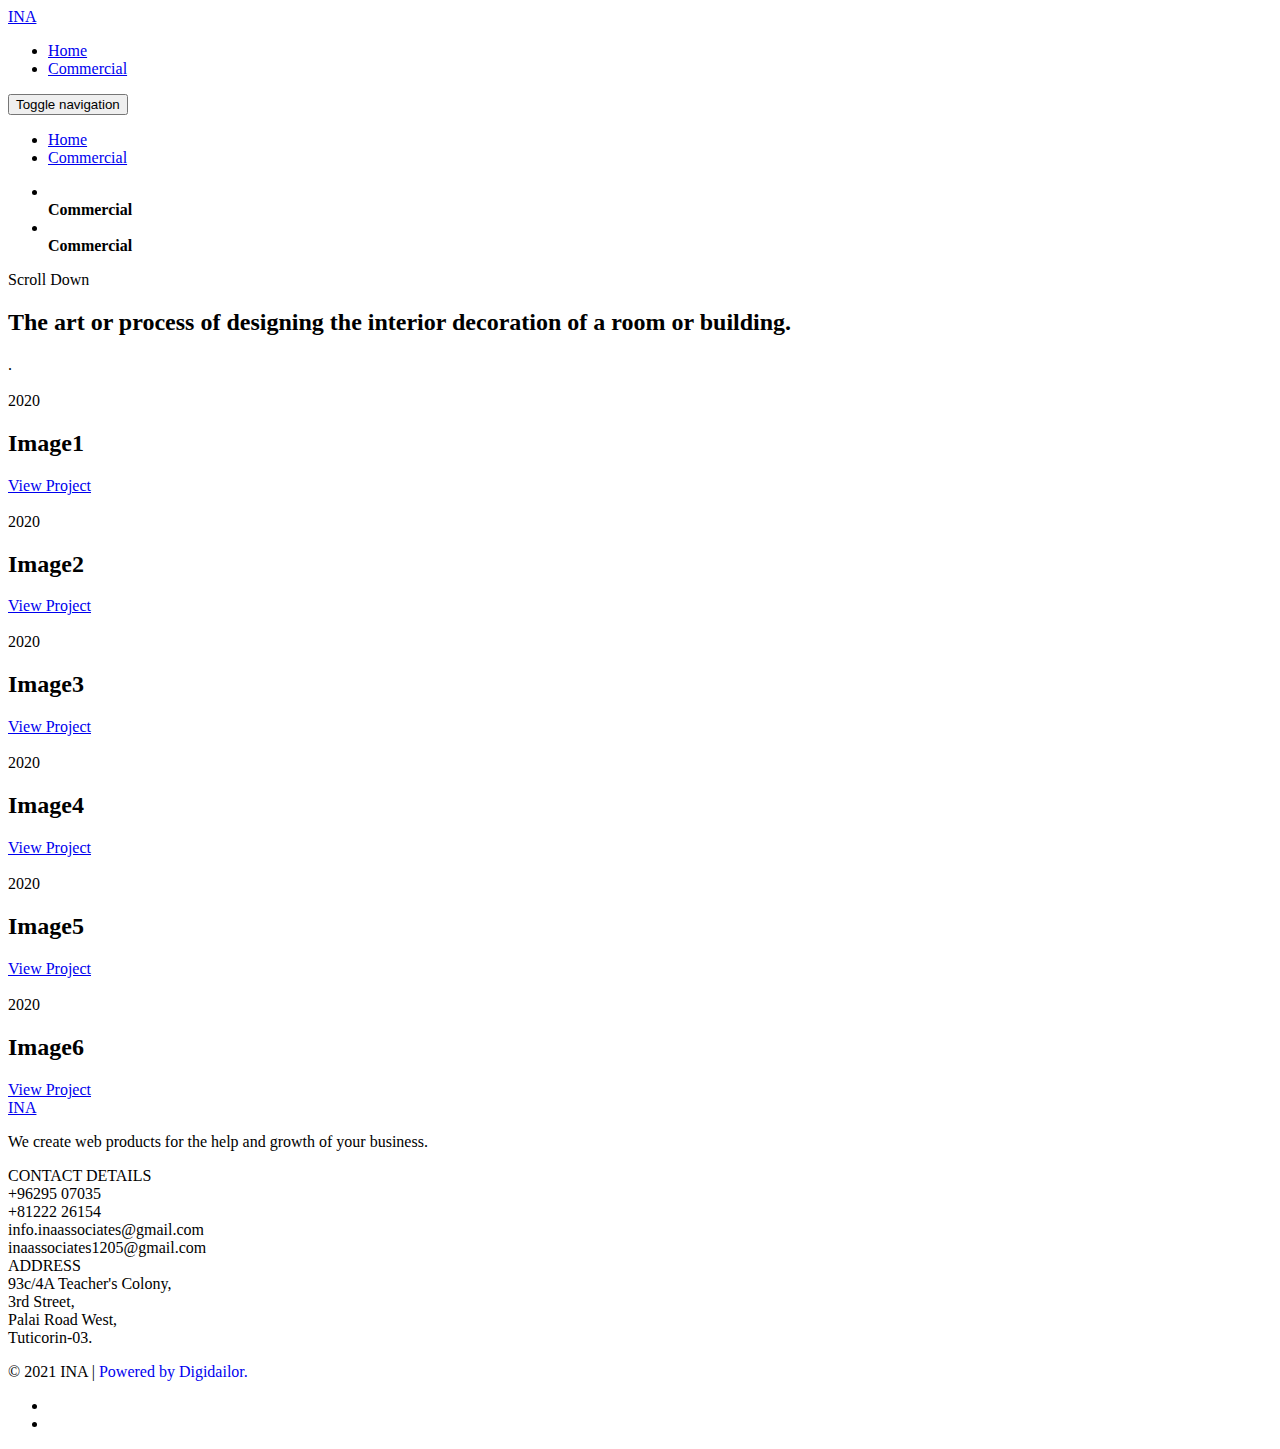
==== public/commercial.html @ 8eda31ca "dhskjdh" ====
<!DOCTYPE HTML>
<html lang="en">

<head>
  <meta charset="utf-8">
  <meta name="viewport" content="width=device-width, initial-scale=1">
  <title>INA Associates</title>

  <!-- Favicons -->
  <link rel="shortcut icon" href="assets/img/icon/favicon.jpg">
  <link rel="apple-touch-icon" href="assets/img/icon/apple-touch-icon.png">
  <link rel="apple-touch-icon" sizes="72x72" href="assets/img/icon/apple-touch-icon-72x72.png">
  <link rel="apple-touch-icon" sizes="114x114" href="assets/img/icon/apple-touch-icon-114x114.png">

  <!-- Styles -->
  <link href="https://fonts.googleapis.com/css?family=Lora:400,400i,700,700i&amp;subset=cyrillic" rel="stylesheet">
  <link href="https://fonts.googleapis.com/css?family=Montserrat:400,700" rel="stylesheet">
  <link href="assets/css/style.css" rel="stylesheet" media="screen">
</head>

<body>


  <!-- Loader -->


  <div class="loader">
    <div class="spinner">
      <div class="double-bounce1"></div>
      <div class="double-bounce2"></div>
    </div>
  </div>

  <!-- Header -->

  <header class="navbar navbar-responsive">
    <div class="container">
      <a href="#" class="brand js-target-scroll">
        INA
      </a>

      <!-- Navigation Desctop -->

      <nav class="nav nav-desctop hidden-xs hidden-sm">
        <ul class="nav-desctop-list">
          <li><a href="index.html">Home</a></li>
          <li><a href="#Commercial">Commercial</a></li>
         <!-- <li><a href="#projects">Projects</a></li>
          <li><a href="#team">Team</a></li>
          <li><a href="#clients">Clients</a></li>
          <li><a href="#news">News</a></li>-->
        </ul>
      </nav>

      <!-- Navigation Mobile -->

      <button type="button" class="navbar-toggle collapsed  hidden-md hidden-lg" data-toggle="collapse"
        data-target="#nav-collapse">
        <span class="sr-only">Toggle navigation</span>
        <span class="icon-bar"></span>
        <span class="icon-bar"></span>
        <span class="icon-bar"></span>
      </button>

      <nav class="nav nav-mobile">
        <div class="collapse" id="nav-collapse">
          <ul class="nav-mobile-list">
            <li><a href="index.html">Home</a></li>
            <li><a href="#Commercial">Commercial</a></li>
            <!--<li><a href="#projects">Projects</a></li>
            <li><a href="#team">Team</a></li>
            <li><a href="#clients">Clients</a></li>
            <li><a href="#news">News</a></li>-->
          </ul>
        </div>
      </nav>
    </div>
  </header>

  <!-- Home -->

  <main class="main" id="home">

    <div class="arrow-left hidden-xs"></div>
    <div class="arrow-right hidden-xs"></div>

    <!-- Start revolution slider -->

    <div class="rev_slider_wrapper">
      <div id="rev_slider" class="rev_slider fullscreenbanner">
        <ul>

          <!-- Slide 1 -->

          <li data-transition="incube-horizontal" data-masterspeed="1000" data-fsmasterspeed="1000">

            <!-- Main image-->

            <img src="assets/img/slider/architecture1.jpg" alt="" data-bgposition="center center"
              data-bgrepeat="no-repeat" class="rev-slidebg" data-bgparallax="7">

            <!-- Layer 1 -->

            <div class="tp-caption tp-shape tp-shape-mask tp-shapewrapper" data-x="center" data-hoffset="" data-y="left"
              data-voffset="" data-basealign="slide" data-width="['14000']" data-height="['14000']"
              data-transform_idle="o:1;" data-transform_in="opacity:0;s:1000;s:1000s:1000;e:Power3.easeInOut;"
              data-transform_out="opacity:0;s:1000;s:1000s:1000;e:Power3.easeInOut;" data-start="0"
              data-responsive_offset="on" style="background-color:rgba(10,10,10,0.5);"></div>

            <!-- Layer 2 -->

            <div class="slider-title tp-caption tp-resizeme" data-x="['center']" data-hoffset="['0']"
              data-y="['middle','middle','middle','middle']" data-textAlign="['center']" data-voffset="['-100']"
              data-fontsize="['100','70','60','50']" data-lineheight="['150','95','85']" data-height="none"
              data-whitespace="nowrap" data-transform_idle="o:1;"
              data-transform_in="x:[105%];z:0;rX:45deg;rY:0deg;rZ:90deg;sX:1;sY:1;skX:0;skY:0;s:2000;e:Power2.easeInOut;"
              data-transform_out="y:[100%];s:1000;e:Power2.easeInOut;s:1000;e:Power2.easeInOut;"
              data-mask_in="x:50px;y:0px;s:inherit;e:inherit;" data-mask_out="x:inherit;y:inherit;s:inherit;e:inherit;"
              data-start="500" data-splitin="chars" data-splitout="none" data-responsive_offset="on"
              data-elementdelay="0.05" style="font-family: 'Playfair Display', serif; font-weight: 900;">Commercial

            </div>

            <!-- Layer 2 

              <div class="tp-caption tp-resizeme" 
                data-x="['center']"
                data-hoffset="['-300', '-250']"   
                data-y="['middle','middle','middle','middle']" 
                data-voffset="['210']"
                data-fontsize="['14']"
                data-height="none"
                data-whitespace="nowrap"
                data-transform_idle="o:1;"
                data-transform_in="x:[-100%];z:0;rX:0deg;rY:0;rZ:0;sX:1;sY:1;skX:0;skY:0;s:1000;e:Power3.easeInOut;" 
                data-transform_out="y:[100%];s:1000;e:Power2.easeInOut;s:1000;e:Power2.easeInOut;" 
                data-mask_in="x:50px;y:0px;s:inherit;e:inherit;" 
                data-mask_out="x:inherit;y:inherit;s:inherit;e:inherit;" 
                data-start="2000" 
                data-splitin="none" 
                data-splitout="none" 
                data-responsive_offset="on" 
                data-elementdelay="0.05"><div class="object-meta"><i class="text-white ion-ios-location-outline"></i> tuticorin,Tamilnadu</div>
              </div>-->

            <!-- Layer 3 

            <div class="tp-caption tp-resizeme" data-x="['center']" data-hoffset="['0']"
              data-y="['middle','middle','middle','middle']" data-voffset="['210']" data-fontsize="['14']"
              data-height="none" data-whitespace="nowrap" data-transform_idle="o:1;"
              data-transform_in="x:[-100%];z:0;rX:0deg;rY:0;rZ:0;sX:1;sY:1;skX:0;skY:0;s:1000;e:Power3.easeInOut;"
              data-transform_out="y:[100%];s:1000;e:Power2.easeInOut;s:1000;e:Power2.easeInOut;"
              data-mask_in="x:50px;y:0px;s:inherit;e:inherit;" data-mask_out="x:inherit;y:inherit;s:inherit;e:inherit;"
              data-start="2500" data-splitin="none" data-splitout="none" data-responsive_offset="on"
              data-elementdelay="0.05">
              <div class="object-meta"><i class="text-white ion-ios-location-outline"></i>Tuticorin,tamilnadu</div>
            </div>-->

            <!-- Layer 4 

              <div class="tp-caption tp-resizeme" 
                data-x="['center']" 
                data-hoffset="['300', '250']" 
                data-y="['middle','middle','middle','middle']" 
                data-voffset="['210']"
                data-fontsize="['14']"
                data-height="none"
                data-whitespace="nowrap"
                data-transform_idle="o:1;"
                data-transform_in="x:[-100%];z:0;rX:0deg;rY:0;rZ:0;sX:1;sY:1;skX:0;skY:0;s:1000;e:Power3.easeInOut;" 
                data-transform_out="y:[100%];s:1000;e:Power2.easeInOut;s:1000;e:Power2.easeInOut;" 
                data-mask_in="x:50px;y:0px;s:inherit;e:inherit;" 
                data-mask_out="x:inherit;y:inherit;s:inherit;e:inherit;" 
                data-start="3000" 
                data-splitin="none" 
                data-splitout="none" 
                data-responsive_offset="on" 
                data-elementdelay="0.05"><div class="object-meta"><i class="text-white ion-android-expand"></i> $24,5 mio</div>
              </div>-->

            <!-- Layer 5 

              <div class="tp-caption tp-resizeme" 
              data-x="left" 
              data-y="bottom" 
              data-hoffset="['40']" 
              data-voffset="['40']"
              data-fontsize="['13']"
              data-basealign="slide"
              data-transform_idle="o:1;"
              data-transform_in="y:[100%];z:0;rX:0deg;rY:0;rZ:0;sX:1;sY:1;skX:0;skY:0;s:1000;e:Power3.easeInOut;" 
              data-transform_out="y:[100%];z:0;rX:0deg;rY:0;rZ:0;sX:1;sY:1;skX:0;skY:0;s:1000;e:Power3.easeInOut;" 
              data-start="2000" 
              data-responsive_offset="on" style="font-family: 'Montserrat', sans-serif; letter-spacing: 0.480em; text-transform: uppercase;">
              project #1
              </div>-->

            <!-- Layer 5

              <div class="tp-caption tp-resizeme" 
              data-x="right" 
              data-y="bottom" 
              data-hoffset="['40']" 
              data-voffset="['40']"
              data-fontsize="['13']"
              data-basealign="slide"
              data-transform_idle="o:1;"
              data-transform_in="y:[100%];z:0;rX:0deg;rY:0;rZ:0;sX:1;sY:1;skX:0;skY:0;s:1000;e:Power3.easeInOut;" 
              data-transform_out="y:[100%];z:0;rX:0deg;rY:0;rZ:0;sX:1;sY:1;skX:0;skY:0;s:1000;e:Power3.easeInOut;" 
              data-start="2000" 
              data-responsive_offset="on" style="font-family: 'Montserrat', sans-serif; letter-spacing: 0.480em; text-transform: uppercase;">
              2020
              </div>-->

          </li>

          <li data-transition="incube-horizontal" data-masterspeed="1000" data-fsmasterspeed="1000">

            <!-- Main image-->

            <img src="assets/img/slider/architecture2.jpg" alt="" data-bgposition="center center"
              data-bgrepeat="no-repeat" class="rev-slidebg" data-bgparallax="7">

            <!-- Layer 1 -->

            <div class="tp-caption tp-shape tp-shape-mask tp-shapewrapper" data-x="center" data-hoffset="" data-y="left"
              data-voffset="" data-basealign="slide" data-width="['14000']" data-height="['14000']"
              data-transform_idle="o:1;" data-transform_in="opacity:0;s:1000;s:1000s:1000;e:Power3.easeInOut;"
              data-transform_out="opacity:0;s:1000;s:1000s:1000;e:Power3.easeInOut;" data-start="0"
              data-responsive_offset="on" style="background-color:rgba(10,10,10,0.5);"></div>

            <!-- Layer 2 -->

            <div class="slider-title tp-caption tp-resizeme" data-x="['center']" data-hoffset="['0']"
              data-y="['middle','middle','middle','middle']" data-textAlign="['center']" data-voffset="['-100']"
              data-fontsize="['100','70','60','50']" data-lineheight="['150','95','85']" data-height="none"
              data-whitespace="nowrap" data-transform_idle="o:1;"
              data-transform_in="x:[105%];z:0;rX:45deg;rY:0deg;rZ:90deg;sX:1;sY:1;skX:0;skY:0;s:2000;e:Power2.easeInOut;"
              data-transform_out="y:[100%];s:1000;e:Power2.easeInOut;s:1000;e:Power2.easeInOut;"
              data-mask_in="x:50px;y:0px;s:inherit;e:inherit;" data-mask_out="x:inherit;y:inherit;s:inherit;e:inherit;"
              data-start="500" data-splitin="chars" data-splitout="none" data-responsive_offset="on"
              data-elementdelay="0.05" style="font-family: 'Playfair Display', serif; font-weight: 900;">Commercial

            </div>

            <!-- Layer 2

              <div class="tp-caption tp-resizeme" 
                data-x="['center']"
                data-hoffset="['-300', '-250']"  
                data-y="['middle','middle','middle','middle']" 
                data-voffset="['210']"
                data-fontsize="['14']"
                data-height="none"
                data-whitespace="nowrap"
                data-transform_idle="o:1;"
                data-transform_in="x:[-100%];z:0;rX:0deg;rY:0;rZ:0;sX:1;sY:1;skX:0;skY:0;s:1000;e:Power3.easeInOut;" 
                data-transform_out="y:[100%];s:1000;e:Power2.easeInOut;s:1000;e:Power2.easeInOut;" 
                data-mask_in="x:50px;y:0px;s:inherit;e:inherit;" 
                data-mask_out="x:inherit;y:inherit;s:inherit;e:inherit;" 
                data-start="2000" 
                data-splitin="none" 
                data-splitout="none" 
                data-responsive_offset="on" 
                data-elementdelay="0.05"><div class="object-meta"><i class="text-white ion-ios-location-outline"></i> tokyo,Japan</div>
              </div>-->

            <!-- Layer 3 

            <div class="tp-caption tp-resizeme" data-x="['center']" data-hoffset="['0']"
              data-y="['middle','middle','middle','middle']" data-voffset="['210']" data-fontsize="['14']"
              data-height="none" data-whitespace="nowrap" data-transform_idle="o:1;"
              data-transform_in="x:[-100%];z:0;rX:0deg;rY:0;rZ:0;sX:1;sY:1;skX:0;skY:0;s:1000;e:Power3.easeInOut;"
              data-transform_out="y:[100%];s:1000;e:Power2.easeInOut;s:1000;e:Power2.easeInOut;"
              data-mask_in="x:50px;y:0px;s:inherit;e:inherit;" data-mask_out="x:inherit;y:inherit;s:inherit;e:inherit;"
              data-start="2500" data-splitin="none" data-splitout="none" data-responsive_offset="on"
              data-elementdelay="0.05">
              <div class="object-meta"><i class="text-white ion-ios-location-outline"></i>Tuticorin,tamilnadu</div>
            </div>-->

            <!-- Layer 4

              <div class="tp-caption tp-resizeme" 
                data-x="['center']" 
                data-hoffset="['300','250']"  
                data-y="['middle','middle','middle','middle']" 
                data-voffset="['210']"
                data-fontsize="['14']"
                data-height="none"
                data-whitespace="nowrap"
                data-transform_idle="o:1;"
                data-transform_in="x:[-100%];z:0;rX:0deg;rY:0;rZ:0;sX:1;sY:1;skX:0;skY:0;s:1000;e:Power3.easeInOut;" 
                data-transform_out="y:[100%];s:1000;e:Power2.easeInOut;s:1000;e:Power2.easeInOut;" 
                data-mask_in="x:50px;y:0px;s:inherit;e:inherit;" 
                data-mask_out="x:inherit;y:inherit;s:inherit;e:inherit;" 
                data-start="3000" 
                data-splitin="none" 
                data-splitout="none" 
                data-responsive_offset="on" 
                data-elementdelay="0.05"><div class="object-meta"><i class="text-white ion-android-expand"></i> $24,5 mio</div>
              </div>-->

            <!-- Layer 5

              <div class="tp-caption tp-resizeme" 
              data-x="left" 
              data-y="bottom" 
              data-hoffset="['40']" 
              data-voffset="['40']"
              data-fontsize="['13']"
              data-basealign="slide"
              data-transform_idle="o:1;"
              data-transform_in="y:[100%];z:0;rX:0deg;rY:0;rZ:0;sX:1;sY:1;skX:0;skY:0;s:1000;e:Power3.easeInOut;" 
              data-transform_out="y:[100%];z:0;rX:0deg;rY:0;rZ:0;sX:1;sY:1;skX:0;skY:0;s:1000;e:Power3.easeInOut;" 
              data-start="2000" 
              data-responsive_offset="on" style="font-family: 'Montserrat', sans-serif; letter-spacing: 0.480em; text-transform: uppercase;">
              project #1
              </div>-->

            <!-- Layer 5

              <div class="tp-caption tp-resizeme" 
              data-x="right" 
              data-y="bottom" 
              data-hoffset="['40']" 
              data-voffset="['40']"
              data-fontsize="['13']"
              data-basealign="slide"
              data-transform_idle="o:1;"
              data-transform_in="y:[100%];z:0;rX:0deg;rY:0;rZ:0;sX:1;sY:1;skX:0;skY:0;s:1000;e:Power3.easeInOut;" 
              data-transform_out="y:[100%];z:0;rX:0deg;rY:0;rZ:0;sX:1;sY:1;skX:0;skY:0;s:1000;e:Power3.easeInOut;" 
              data-start="2000" 
              data-responsive_offset="on" style="font-family: 'Montserrat', sans-serif; letter-spacing: 0.480em; text-transform: uppercase;">
              2020
              </div>-->

          </li>
        </ul>
      </div>
    </div>

    <div class="mouse-helper">
      <span>Scroll Down</span>
      <i class="icon ion-mouse"></i>
    </div>
  </main>

  <div class="content">

    <!-- Features 

    <section id="services" class="features bg-dark section">
      <div class="container">
        <div class="row-base row">
          <div class="col-base col-feature col-sm-6 col-md-4 wow fadeInUp">
            <div class="media-left"><i class="icon icon-bathtub"></i></div>
            <div class="media-right">
              <h4 class="text-white">Interior design</h4>
              <p>Interior design is the art and science of enhancing the interior of a building to achieve a healthier
                and more aesthetically pleasing environment for the people using the space.</p>
            </div>
          </div>
          <div class="col-base col-feature col-sm-6 col-md-4 wow fadeInUp" data-wow-delay="0.2s">
            <div class="media-left"><i class="icon icon-city"></i></div>
            <div class="media-right">
              <h4 class="text-white">Architecture</h4>
              <p>Our diverse architectural backgrounds and educations allow us to approach projects from many angles in
                an effort to develop the best possible solutions. </p>
            </div>
          </div>
          <div class="clearfix visible-sm"></div>
          <div class="col-base col-feature col-sm-6 col-md-4 wow fadeInUp" data-wow-delay="0.4s">
            <div class="media-left"><i class="icon icon-pencil-ruler"></i></div>
            <div class="media-right">
              <h4 class="text-white">Plants</h4>
              <p>step by step guide to designing and building natural ponds that use no pumps,filters or chemicals.</p>
            </div>
          </div>
        </div>
      </div>
    </section>-->


    <!-- Portfolio 

      <section id="projects" class="porftolio">
        <div class="isotope js-gallery">
          <div class="isotope-item livingroom">
            <a href="assets/img/portfolio/2-637x960.jpg" title="Stationery Design">
              <figure class="showcase-item">
                <div class="showcase-item-thumbnail"><img alt="" src="assets/img/portfolio/2-637x960.jpg"></div>
                <figcaption class="showcase-item-hover hover-dark">
                  <div class="showcase-item-info">
                    <div class="showcase-item-category">Stationery Design</div>
                    <div class="showcase-item-title">Branding</div>
                    <i class="ion-ios-plus-empty"></i>
                  </div>
                </figcaption>
              </figure>
            </a>
          </div>  
          <div class="isotope-item kitchen">
            <a href="assets/img/portfolio/3-637x480.jpg" title="Stationery Design">
              <figure class="showcase-item">
                <div class="showcase-item-thumbnail"><img alt="" src="assets/img/portfolio/3-637x480.jpg"></div>
                <figcaption class="showcase-item-hover hover-dark">
                  <div class="showcase-item-info">
                    <div class="showcase-item-category">Stationery sdfdfsdf</div>
                    <div class="showcase-item-title">Branding</div>
                    <i class="ion-ios-plus-empty"></i>
                  </div>
                </figcaption>
              </figure>
            </a>
          </div>
          <div class="isotope-item terrace">
            <a href="assets/img/portfolio/4-637x480.jpg" title="Stationery Design">
              <figure class="showcase-item">
                <div class="showcase-item-thumbnail"><img alt="" src="assets/img/portfolio/4-637x480.jpg"></div>
                <figcaption class="showcase-item-hover hover-dark">
                  <div class="showcase-item-info">
                    <div class="showcase-item-category">Stationery Design</div>
                    <div class="showcase-item-title">Branding</div>
                    <i class="ion-ios-plus-empty"></i>
                  </div>
                </figcaption>
              </figure>
            </a>
          </div> 
          <div class="isotope-item w66 bedroom">
            <a href="assets/img/portfolio/2-1275x481.jpg" title="Stationery Design">
              <figure class="showcase-item">
                <div class="showcase-item-thumbnail"><img alt="" src="assets/img/portfolio/2-1275x481.jpg"></div>
                <figcaption class="showcase-item-hover hover-dark">
                  <div class="showcase-item-info">
                    <div class="showcase-item-category">Stationery Design</div>
                    <div class="showcase-item-title">Branding</div>
                    <i class="ion-ios-plus-empty"></i>
                  </div>
                </figcaption>
              </figure>
            </a>
          </div> 
        </div>
      </section>-->
    <!--Projects-->
    <section id="Commercial" class="news section bg-black" >
      <div class="container">
        <div class="row">
          <header class="text-center col-md-8 col-md-offset-2 ">
            <h2 class="section-title-2">The art or process of designing the interior decoration of a room or building.</h2>
          </header>
        </div>
      </div>
      <div class="section-content">
        <div class="container">
          . <div class="row row-news">
            <div class="col-news col-md-4">
              <div class="col-news-wrapper">
                <img alt="" src="assets/img/news/1.jpg">
                <div class="col-news-content">
                  <span class="col-news-date">
                     2020
                  </span>
                  <h2 class="col-news-title">Image1</h2>
                  <!-- <p>Lorem ipsum dolor sit amet, consect etur adipiscing elit. Mauris vel auctorol est. Integer nunc
                    ipsum...</p> -->
                   <a href="#">View Project</a>
                </div>
              </div>
            </div>
            <div class="col-news col-md-4">
              <div class="col-news-wrapper">
                <img alt="" src="assets/img/news/2.jpg">
                <div class="col-news-content">
                  <span class="col-news-date">
                     2020
                  </span>
                  <h2 class="col-news-title">Image2</h2>
                  <!-- <p>Lorem ipsum dolor sit amet, consect etur adipiscing elit. Mauris vel auctorol est. Integer nunc
                    ipsum...</p> -->
                  <a href="#">View Project</a>
                </div>
              </div>
            </div>
            <div class="col-news col-md-4">
              <div class="col-news-wrapper">
                <img alt="" src="assets/img/news/3.jpg">
                <div class="col-news-content">
                  <span class="col-news-date">
                     2020
                  </span>
                  <h2 class="col-news-title">Image3</h2>
                  <!-- <p>Lorem ipsum dolor sit amet, consect etur adipiscing elit. Mauris vel auctorol est. Integer nunc
                    ipsum...</p> -->
                   <a href="#">View Project</a>
                </div>
              </div>
            </div>
            <div class="col-news col-md-4">
              <div class="col-news-wrapper">
                <img alt="" src="assets/img/news/3.jpg">
                <div class="col-news-content">
                  <span class="col-news-date">
                     2020
                  </span>
                  <h2 class="col-news-title">Image4</h2>
                  <!-- <p>Lorem ipsum dolor sit amet, consect etur adipiscing elit. Mauris vel auctorol est. Integer nunc
                    ipsum...</p> -->
                 <a href="#">View Project</a> 
                </div>
              </div>
            </div>


            <div class="col-news col-md-4">
              <div class="col-news-wrapper">
                <img alt="" src="assets/img/news/3.jpg">
                <div class="col-news-content">
                  <span class="col-news-date">
                   2020
                  </span>
                  <h2 class="col-news-title">Image5</h2>
                  <!-- <p>Lorem ipsum dolor sit amet, consect etur adipiscing elit. Mauris vel auctorol est. Integer nunc
                    ipsum...</p> -->
                   <a href="#">View Project</a>
                </div>
              </div>
            </div>

            <div class="col-news col-md-4">
              <div class="col-news-wrapper">
                <img alt="" src="assets/img/news/3.jpg">
                <div class="col-news-content">
                  <span class="col-news-date">
                     2020
                  </span>
                  <h2 class="col-news-title">Image6</h2>
                  <!-- <p>Lorem ipsum dolor sit amet, consect etur adipiscing elit. Mauris vel auctorol est. Integer nunc
                    ipsum...</p> -->
                   <a href="#">View Project</a>
                </div>
              </div>
            </div>
          </div>
        </div>
      </div>
    </section>

    <!-- Team 

    <section id="team" class="team section pb-0 ">
      <div class="container">
        <div class="row">
          <header class="text-center col-md-8 col-md-offset-2">
            <h2 class="section-title">Our magic team.</h2>
            <p class="section-lead">Our team of experts has competences of different<br>
              branches and specializations.</p>
          </header>
        </div>
      </div>
      <div class="section-content">
        <div class="clearfix">
          <div class="col-team col-sm-6 col-lg-3">
            <figure class="team-profile">
              <img alt="" src="assets/img/team/5-480x580.jpg">
              <figcaption class="team-caption white">
                <div class="team-meta">
                  <strong class="team-name">Jack Wilshere</strong>
                  <span class="team-spec">CEO / Founder</span>
                </div>
                <ul class="team-social social-list">
                  <li><a href="" class="fa fa-facebook"></a></li>
                  <li><a href="" class="fa fa-twitter"></a></li>
                  <li><a href="" class="fa fa-linkedin"></a></li>
                  <li><a href="" class="fa fa-instagram"></a></li>
                </ul>
              </figcaption>
            </figure>
          </div>
          <div class="col-team col-sm-6 col-lg-3">
            <figure class="team-profile">
              <img alt="" src="assets/img/team/6-480x580.jpg">
              <figcaption class="team-caption white">
                <div class="team-meta">
                  <strong class="team-name">Jack Wilshere</strong>
                  <span class="team-spec">CEO / Founder</span>
                </div>
                <ul class="team-social social-list">
                  <li><a href="" class="fa fa-facebook"></a></li>
                  <li><a href="" class="fa fa-twitter"></a></li>
                  <li><a href="" class="fa fa-linkedin"></a></li>
                  <li><a href="" class="fa fa-instagram"></a></li>
                </ul>
              </figcaption>
            </figure>
          </div>
          <div class="col-team col-sm-6 col-lg-3">
            <figure class="team-profile">
              <img alt="" src="assets/img/team/7-480x580.jpg">
              <figcaption class="team-caption white">
                <div class="team-meta">
                  <strong class="team-name">Jack Wilshere</strong>
                  <span class="team-spec">CEO / Founder</span>
                </div>
                <ul class="team-social social-list">
                  <li><a href="" class="fa fa-facebook"></a></li>
                  <li><a href="" class="fa fa-twitter"></a></li>
                  <li><a href="" class="fa fa-linkedin"></a></li>
                  <li><a href="" class="fa fa-instagram"></a></li>
                </ul>
              </figcaption>
            </figure>
          </div>
          <div class="col-team col-sm-6 col-lg-3">
            <figure class="team-profile">
              <img alt="" src="assets/img/team/8-480x580.jpg">
              <figcaption class="team-caption white">
                <div class="team-meta">
                  <strong class="team-name">Jack Wilshere</strong>
                  <span class="team-spec">CEO / Founder</span>
                </div>
                <ul class="team-social social-list">
                  <li><a href="" class="fa fa-facebook"></a></li>
                  <li><a href="" class="fa fa-twitter"></a></li>
                  <li><a href="" class="fa fa-linkedin"></a></li>
                  <li><a href="" class="fa fa-instagram"></a></li>
                </ul>
              </figcaption>
            </figure>
          </div>
        </div>
      </div>
    </section>-->

    <!-- Clients 

    <section id="clients" class="clients section">
      <div class="container">
        <div class="row">
          <header class="text-center col-md-8 col-md-offset-2">
            <h2 class="section-title">Clients about us..</h2>
            <p class="section-lead">Our team of experts has competences of different<br>
              branches and specializations.</p>
          </header>
        </div>
      </div>
      <div class="section-content">
        <div class="container-fluid">
          <div class="col-md-6 col-md-offset-3">
            <div class="clients-wrapper">
              <div class="client-carousel js-client-carousel">
                <div class="client">
                  <span class="quote">"</span>
                  <p class="client-text">
                    Do you want to be even more successful?
                    Learn to love learning and growth. The more effort you put into improving your skills,
                    the bigger the payoff you will get. Realize that things will be hard at first</p>
                  <span class="h5 client-name">Calum Chambers — </span>
                  <i>Adobe sales manager</i>
                </div>
                <div class="client">
                  <span class="quote">"</span>
                  <p class="client-text">
                    Do you want to be even more successful?
                    Learn to love learning and growth. The more effort you put into improving your skills,
                    the bigger the payoff you will get. Realize that things will be hard at first</p>
                  <span class="h5 client-name">Calum Chambers — </span>
                  <i>Adobe sales manager</i>
                </div>
                <div class="client">
                  <span class="quote">"</span>
                  <p class="client-text">
                    Do you want to be even more successful?
                    Learn to love learning and growth. The more effort you put into improving your skills,
                    the bigger the payoff you will get. Realize that things will be hard at first</p>
                  <span class="h5 client-name">Calum Chambers — </span>
                  <i>Adobe sales manager</i>
                </div>
                <div class="client">
                  <span class="quote">"</span>
                  <p class="client-text">
                    Do you want to be even more successful?
                    Learn to love learning and growth. The more effort you put into improving your skills,
                    the bigger the payoff you will get. Realize that things will be hard at first</p>
                  <span class="h5 client-name">Calum Chambers — </span>
                  <i>Adobe sales manager</i>
                </div>
                <div class="client">
                  <span class="quote">"</span>
                  <p class="client-text">
                    Do you want to be even more successful?
                    Learn to love learning and growth. The more effort you put into improving your skills,
                    the bigger the payoff you will get. Realize that things will be hard at first</p>
                  <span class="h5 client-name">Calum Chambers — </span>
                  <i>Adobe sales manager</i>
                </div>
                <div class="client">
                  <span class="quote">"</span>
                  <p class="client-text">
                    Do you want to be even more successful?
                    Learn to love learning and growth. The more effort you put into improving your skills,
                    the bigger the payoff you will get. Realize that things will be hard at first</p>
                  <span class="h5 client-name">Calum Chambers — </span>
                  <i>Adobe sales manager</i>
                </div>
              </div>
            </div>
          </div>
        </div>
      </div>
    </section>-->


    <!-- Partners

      <section class="partners section-sm bg-black">
        <div class="container">
          <div class="js-partners-carousel">
            <div class="partner">
              <img alt="" src="assets/img/partners/1.png">
            </div>
            <div class="partner">
              <img alt="" src="assets/img/partners/2.png">
            </div>
            <div class="partner">
              <img alt="" src="assets/img/partners/3.png">
            </div>
            <div class="partner">
              <img alt="" src="assets/img/partners/4.png">
            </div>
            <div class="partner">
              <img alt="" src="assets/img/partners/1.png">
            </div>
          </div>
        </div>
      </section>-->

    <!-- news 

    <section id="news" class="news section">
      <div class="container">
        <div class="row">
          <header class="text-center col-md-8 col-md-offset-2">
            <h2 class="section-title">Latest News</h2>
          </header>
        </div>
      </div>
      <div class="section-content">
        <div class="container">
          . <div class="row row-news">
            <div class="col-news col-md-4">
              <div class="col-news-wrapper">
                <img alt="" src="assets/img/news/1.jpg">
                <div class="col-news-content">
                  <span class="col-news-date">
                    dec 13th, 2020
                  </span>
                  <h4 class="col-news-title">Discover Architecture Of Bario</h4>
                  <p>Lorem ipsum dolor sit amet, consect etur adipiscing elit. Mauris vel auctorol est. Integer nunc
                    ipsum...</p>
                  <a href="#">Read more</a>
                </div>
              </div>
            </div>
            <div class="col-news col-md-4">
              <div class="col-news-wrapper">
                <img alt="" src="assets/img/news/2.jpg">
                <div class="col-news-content">
                  <span class="col-news-date">
                    dec 13th, 2020
                  </span>
                  <h4 class="col-news-title">Discover Architecture Of Bario</h4>
                  <p>Lorem ipsum dolor sit amet, consect etur adipiscing elit. Mauris vel auctorol est. Integer nunc
                    ipsum...</p>
                  <a href="#">Read more</a>
                </div>
              </div>
            </div>
            <div class="col-news col-md-4">
              <div class="col-news-wrapper">
                <img alt="" src="assets/img/news/3.jpg">
                <div class="col-news-content">
                  <span class="col-news-date">
                    dec 13th, 2020
                  </span>
                  <h4 class="col-news-title">Discover Architecture Of Bario</h4>
                  <p>Lorem ipsum dolor sit amet, consect etur adipiscing elit. Mauris vel auctorol est. Integer nunc
                    ipsum...</p>
                  <a href="#">Read more</a>
                </div>
              </div>
            </div>
          </div>
        </div>
      </div>
    </section>-->

    <!-- Banner 

    <section class="promo section">
      <div class="container">
        <h2 class="promo-title text-white">Offer your project to Archiko team.</h2>
        <a href="#request" data-toggle="modal" class="btn btn-dark wow swing">Let's talk</a>
      </div>
    </section>-->


    <!-- Footer -->

    <footer id="footer" class="footer">
      <div class="container">
        <div class="row-base row">
          <div class="brand-info col-base col-sm-6 col-md-4">
            <a href="#top" class="brand js-target-scroll">INA</a>
            <p>We create web products for the help and growth of your business.</p>
          </div>

          <div class="col-base col-sm-6 col-md-4 col-md-offset-1">
            <div class="head">CONTACT DETAILS</div>
            <div class="phone"><i class="fa fa-phone"></i> +96295 07035</div>
            <div class="phone"><i class="fa fa-phone"></i> +81222 26154</div>
            <div class="email"><i class="fa fa-envelope"></i>   info.inaassociates@gmail.com</div>
            <div class="email"><i class="fa fa-envelope"></i>   inaassociates1205@gmail.com</div>
          </div>
          <div class="col-subscribe col-base col-sm-6 col-md-3">
            <div class="head">ADDRESS</div>
            <div class="address">93c/4A Teacher's Colony,</div>
            <div>3rd Street,</div>
            <div>Palai Road West,</div>
            <div>Tuticorin-03.</div>

          </div>
        </div>
      </div>
  </div>
  </div>
  <div class="footer-bottom">
    <div class="container">
      <div class="copyrights">
        <p>&copy; 2021 INA | <a href="https://www.digisailor.com/" style="text-decoration: none;"> Powered by
            Digidailor.</a> </p>

      </div>
      <ul class="social-list">
        <li><a href="https://www.facebook.com/INAAssociates/" class="fa fa-facebook"></a></li>
        <li><a href="https://instagram.com/ina.associates?utm_medium=copy_link" class="fa fa-instagram"></a></li>
        <!--<li><a href="" class="fa fa-twitter"></a></li>
                <li><a href="" class="fa fa-linkedin"></a></li>-->

      </ul>
    </div>
  </div>
  </footer>
  </div>

  <!-- Modals 

  <div id="request" class="modal fade" role="dialog">
    <div class="modal-dialog">
      <div class="modal-content">
        <div class="modal-header">
          <span class="close" data-dismiss="modal" aria-label="Close">&times;</span>
          <h2 class="modal-title">Get start</h2>
          <p class="modal-info">Leave your contacts and our managers<br> will contact you soon.</p>
        </div>

        <iframe name="hidden_iframe" id="hidden_iframe" style="display:none;"
          onload="if(submitted) {window.location='http://127.0.0.1:5501/archiko-10/dist/html/index.html';}"></iframe>
        <form
          action="https://docs.google.com/forms/u/0/d/e/1FAIpQLSf9lfal4_lBmrmN6C23Si5GRKdsmbzBo8eb8Yi8XtsbULxmyw/formResponse"
          target="_self" method="POST" onsubmit="return validateForm();">



          <div class="modal-body">
            <form class="form-request js-ajax-form">
              <div class="form-group">
                <input type="text" id="c-name" name="entry.1128461952" placeholder="Name">
              </div>
              <div class="form-group">
                <input type="email" id="c-email" name="entry.473728395" required placeholder="Email *">
              </div>
              <div class="form-group">
                <textarea rows="3" name="entry.1565607544" placeholder="Message"></textarea>
              </div>
              <div class="modal-footer">
                <button type="submit" class="btn btn-dark btn-block">Get start</button>
              </div>
            </form>
          </div>
      </div>
    </div>
  </div>-->

  <!-- Modals success 

  <div id="success" class="modal modal-message fade" role="dialog">
    <div class="modal-dialog">
      <div class="modal-content">
        <div class="modal-header">
          <span class="close" data-dismiss="modal" aria-label="Close"><span aria-hidden="true">&times;</span></span>
          <h2 class="modal-title">Thank you</h2>
          <p class="modal-subtitle">Your message is successfully sent...</p>
        </div>
      </div>
    </div>
  </div>-->

  <!-- Modals error 

  <div id="error" class="modal modal-message fade" role="dialog">
    <div class="modal-dialog">
      <div class="modal-content">
        <div class="modal-header">
          <span class="close" data-dismiss="modal" aria-label="Close"><span aria-hidden="true">&times;</span></span>
          <h2 class="modal-title">Sorry</h2>
          <p class="modal-subtitle"> Something went wrong </p>
        </div>
      </div>
    </div>
  </div>-->

  <!-- SCRIPTS -->
  <script src="assets/js/contact.validate.js"></script>
  <script src="assets/js/jquery.min.js"></script>
  <script src="assets/js/bootstrap.min.js"></script>
  <script src="assets/js/jquery.validate.min.js"></script>
  <script src="assets/js/jquery.ajaxchimp.min.js"></script>
  <script src="assets/js/jquery.magnific-popup.js"></script>
  <script src="assets/js/owl.carousel.min.js"></script>
  <script src="assets/js/isotope.pkgd.min.js"></script>
  <script src="assets/js/imagesloaded.pkgd.js"></script>

  <!-- SLIDER REVOLUTION -->
  <script src="assets/js/rev-slider/jquery.themepunch.tools.min.js"></script>
  <script src="assets/js/rev-slider/jquery.themepunch.revolution.min.js"></script>

  <!-- SLIDER REVOLUTION 5x EXTENSIONS   -->
  <script src="assets/js/rev-slider/revolution.extension.actions.min.js"></script>
  <script src="assets/js/rev-slider/revolution.extension.carousel.min.js"></script>
  <script src="assets/js/rev-slider/revolution.extension.kenburn.min.js"></script>
  <script src="assets/js/rev-slider/revolution.extension.layeranimation.min.js"></script>
  <script src="assets/js/rev-slider/revolution.extension.migration.min.js"></script>
  <script src="assets/js/rev-slider/revolution.extension.navigation.min.js"></script>
  <script src="assets/js/rev-slider/revolution.extension.parallax.min.js"></script>
  <script src="assets/js/rev-slider/revolution.extension.slideanims.min.js"></script>
  <script src="assets/js/rev-slider/revolution.extension.video.min.js"></script>
  <script src="assets/js/rev-slider-init.js"></script>
  <script src="assets/js/interface.js"></script>
</body>

</html>
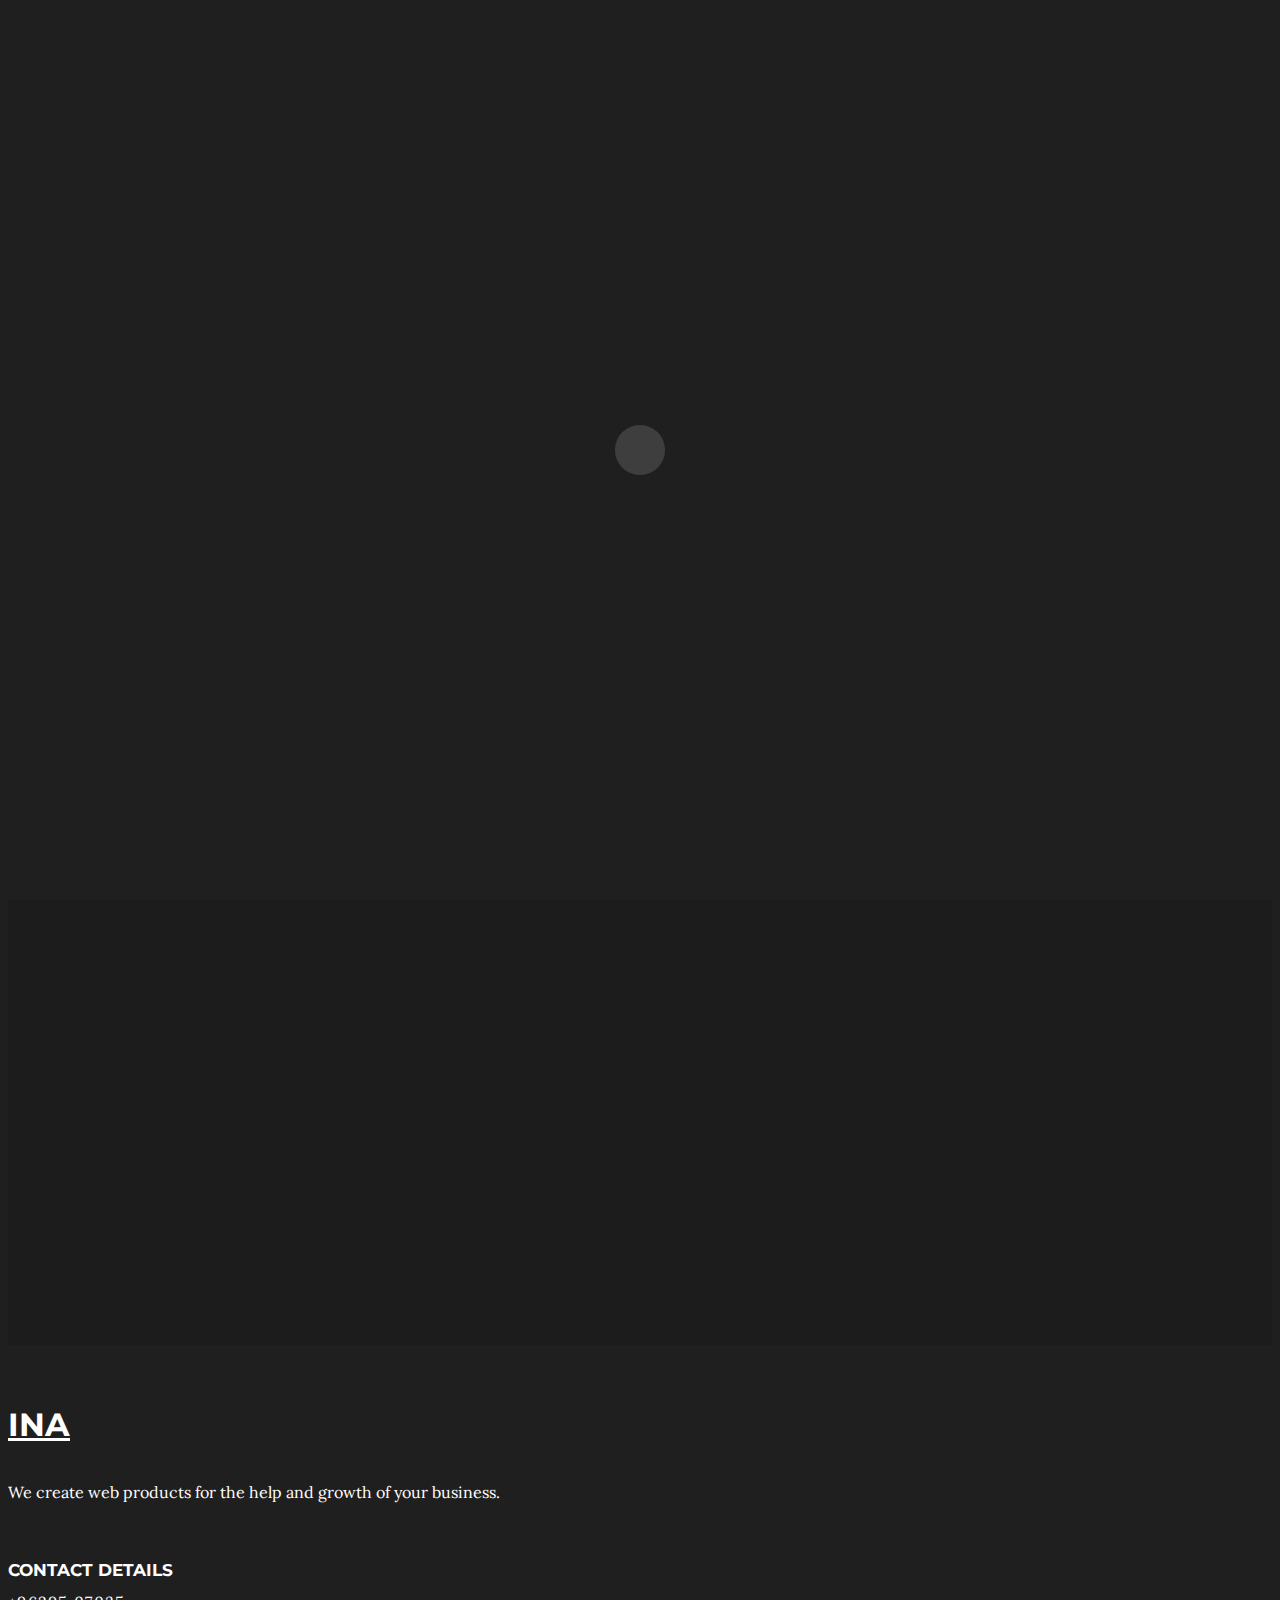
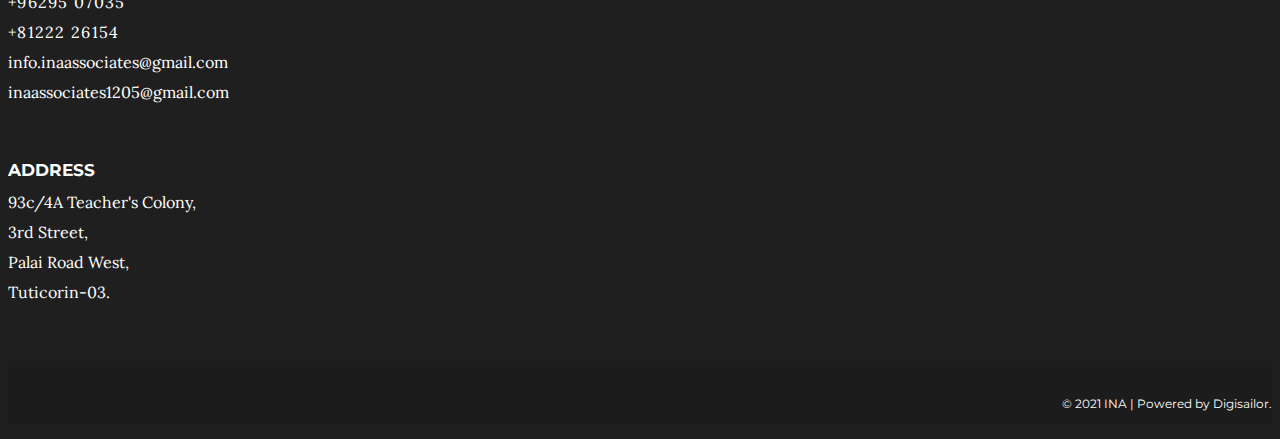
==== commit 23c20ffc: "hiii" ====
--- a/public/commercial.html
+++ b/public/commercial.html
@@ -92,7 +92,7 @@
 
           <!-- Slide 1 -->
 
-          <li data-transition="incube-horizontal" data-masterspeed="1000" data-fsmasterspeed="1000">
+          <li data-transition="incube-vertical" data-masterspeed="1000" data-fsmasterspeed="1000">
 
             <!-- Main image-->
 
@@ -214,7 +214,7 @@
 
           </li>
 
-          <li data-transition="incube-horizontal" data-masterspeed="1000" data-fsmasterspeed="1000">
+          <li data-transition="incube-vertical" data-masterspeed="1000" data-fsmasterspeed="1000">
 
             <!-- Main image-->
 
@@ -839,7 +839,7 @@
     <div class="container">
       <div class="copyrights">
         <p>&copy; 2021 INA | <a href="https://www.digisailor.com/" style="text-decoration: none;"> Powered by
-            Digidailor.</a> </p>
+            Digisailor.</a> </p>
 
       </div>
       <ul class="social-list">
--- a/public/assets/css/style.css
+++ b/public/assets/css/style.css
@@ -0,0 +1,2234 @@
+/* ------------------------------------------------------------------------------
+
+  Template Name: Archiko. 
+  Description: Archiko. - Architecture HTML Template
+  Author: Murren
+  Author URI: http://themeforest.net/user/paul_tf
+  Version: 1.0
+  
+  1.  Global
+
+      1.1 General
+      1.2 Typography
+      1.3 Fields
+      1.4 Buttons
+      1.5 Icons
+      1.6 Loader
+      1.7 Content styles
+
+  2.  Header 
+
+      2.1 Navbar
+      2.2 Nav Desctop
+      2.3 Nav Mobile
+      2.4 Navbar Affix
+      
+
+  3.  Main
+
+      3.1 Slider
+
+  4.  Portfolio
+
+      5.1 Magnific popup
+      5.2 Portfolio Details
+      
+  5.  Team
+  6.  Clients
+  7.  News
+  8.  Banner
+  9.  Footer
+  10.  Modal
+  11. Responsive styles
+
+      11.1 Min width: 768px
+      11.2 Min width 992px
+      11.3 Min width 1200px 
+
+    
+    
+/*-------------------------------------------------------------------------------
+ 1. Global
+-------------------------------------------------------------------------------*/
+
+
+
+/* 1.1 General */
+
+
+
+@import url('bootstrap.min.css');
+@import url('font-awesome.min.css');
+@import url('ionicons.min.css');
+@import url('linearicons.css');
+@import url('magnific-popup.css');
+@import url('owl.carousel.css');
+@import url('owl.transitions.css');
+@import url('settings.css');
+@import url('layers.css');
+@import url('navigation.css');
+
+
+html{
+  font-size: 80%;
+  -webkit-font-smoothing: antialiased;
+}
+
+body{
+  font-family: 'Lora', serif;
+  font-size: 1em;
+  line-height: 1.875;
+  color: #9a9a9a;
+  background-color: #1f1f1f;
+  overflow-x:hidden;
+  position: relative;
+ 
+}
+
+::-webkit-scrollbar{
+  width: 8px;
+  height: 8px;
+}
+
+::-webkit-scrollbar-thumb {
+  cursor: pointer;
+  background: #313131;
+}
+
+
+::selection{
+  background-color:#6534ff;
+  color:#fff;
+}
+
+-webkit-::selection{
+    background-color:#6534ff;
+    color:#fff;
+}
+
+::-moz-selection{
+    background-color:#6534ff;
+    color:#fff;
+}
+
+
+
+/* 1.2 Typography */
+
+
+
+h1,
+.h1{ 
+  font-family: 'Montserrat', sans-serif;
+  font-weight: 700;
+  font-size: 4.3em;
+  line-height: 1.2;
+  color: #fff;
+  margin:0;
+}
+
+h1 i,
+.h1 i{
+  display: inline-block;
+  font-family: 'Playfair Display', serif;
+}
+
+h2,
+.h2{ 
+  font-family: 'Montserrat', sans-serif;
+  font-weight: 700;
+  font-size: 2.5em;
+  color: #fff;
+  margin:0.5em 0;
+}
+
+h3,
+.h3{
+  font-family: 'Montserrat', sans-serif;
+  font-size: 1.875em;
+  line-height: 1.5;
+  font-weight: 700;
+  color: #fff;
+}
+
+h4,
+.h4{
+  font-family: 'Montserrat', sans-serif;
+  font-size: 1.25em;
+  line-height: 1.35;
+  font-weight: 700;
+  color: #fff;
+  letter-spacing: 0.2em;
+  text-transform: uppercase;
+  margin:1.3em 0;
+}
+
+h5,
+.h5{
+  font-family: 'Montserrat', sans-serif;
+  font-size: 0.875em;
+  line-height: 1.35;
+  font-weight: 700;
+  color: #fff;
+  letter-spacing: 0.2em;
+  text-transform: uppercase;
+  margin:1.4em 0;
+}
+
+h6,
+.h6{
+  font-family: 'Montserrat', sans-serif;
+  font-size: 0.75em;
+  line-height: 1.35;
+  font-weight: 400;
+  color: #fff;
+  letter-spacing: 0.2em;
+  text-transform: uppercase;
+  margin:1.4em 0;
+}
+
+h1 a,
+.h1 a,
+h2 a,
+.h2 a,
+h3 a,
+.h3 a,
+h4 a,
+.h4 a{
+  color:inherit;
+}
+
+h1 a:hover,
+.h1 a:hover,
+h2 a:hover,
+.h2 a:hover,
+h3 a:hover,
+.h3 a:hover,
+h4 a:hover,
+.h4 a:hover{
+  text-decoration: none;
+}
+
+p{
+  margin-bottom: 2em;
+}
+
+ul{
+  list-style: none;
+  padding-left: 0;
+}
+
+a {
+  color:#fff;
+  -webkit-transition: color .3s ease-out;
+       -o-transition: color .3s ease-out;
+          transition: color .3s ease-out;
+}
+
+a:hover,
+a:focus {
+  color:#6534ff;
+  outline: none;
+}
+
+
+a:focus{
+  text-decoration: none;
+}
+
+
+/* 1.3 Fields */
+
+
+
+input[type='text'],
+input[type='address'],
+input[type='url'],
+input[type='password'],
+input[type='email'],
+input[type="search"],
+input[type="tel"],
+textarea{
+  display: inline-block;
+  width:100%;
+  font-size: 1.125em;
+  border-radius: 0.75em;
+  color: #fff;
+  background-color:transparent;
+  border:0;
+  border-bottom: 1px solid rgba(255,255,255,0.17);
+  border-radius: 0;
+  padding:0em 0 0.3em 0;
+  height:2.5em;
+  -webkit-box-shadow:none;
+          box-shadow:none;
+      -webkit-appearance: none;
+  -webkit-transition: all .15s;
+       -o-transition: all .15s;
+          transition: all .15s;
+}
+
+textarea{
+  resize:none;
+  -webkit-transition: all .3s;
+       -o-transition: all .3s;
+          transition: all .3s;
+}
+
+input[type='text']:focus,
+input[type='address']:focus,
+input[type='url']:focus,
+input[type='password']:focus,
+input[type='email']:focus,
+input[type="search"]:focus,
+input[type="tel"]:focus,
+textarea:focus{
+  border-color: #fff;
+  border-right-width: 0;
+  outline: 0;
+}
+
+textarea:focus{
+  height:7em;
+}
+
+input::-moz-placeholder {
+  color: #8a8a8a;
+  opacity: 1;
+}
+
+input:-ms-input-placeholder {
+  color: #a7a7a7;
+}
+
+input::-webkit-input-placeholder {
+  color: #a7a7a7;
+}
+
+textarea::-moz-placeholder{
+  color: #a7a7a7;
+  opacity: 1;
+}
+
+textarea:-ms-input-placeholder {
+  color: #a7a7a7;
+}
+
+textarea::-webkit-input-placeholder {
+  color: #a7a7a7;
+}
+
+
+input.input-round{
+  border-radius: 30px;
+  background-color: #fff;
+  padding:0.3em 1.5em 0.2em 1.5em;
+  height: 3.2em;
+  border:1px solid transparent;
+}
+
+input.input-round:focus{
+  border-color: #6534ff;
+}
+
+textarea.input-round{
+  height: 7.9em;
+  padding-top:1.1em;
+  resize:none;
+}
+
+.input-group-btn{
+  font-size:inherit;
+}
+
+.input-group-btn .btn{
+  height: 3.9em;
+}
+
+.input-group .btn{
+  position: relative;
+  width:3.75em;
+  height:3.9em;
+  border-radius: 0 30px 30px 0;
+  padding: 0;
+  -webkit-box-shadow:none;
+  box-shadow:none;
+}
+
+.input-group .btn .arrow-right{
+  top:50%;
+  left: 0;
+  margin: 0 0 0 1.1em;
+  -webkit-transform: translateY(-50%);
+  -o-transform: translateY(-50%);
+  transform: translateY(-50%);
+}
+
+.input-group .btn .arrow-right:before{
+  width: 1.28125em;
+  height: 0.75em;
+  opacity: 1;
+  margin:0;
+}
+
+.form-group{
+  margin-bottom: 2.5em;
+}
+
+.mc-label .fa{
+  font-size: 1.2em;
+  margin-right: 0.2em;
+  color:#5e31e9;
+}
+
+input.error{
+  border-color: #fff;
+}
+
+.mc-label,
+label.error{
+  font-size: 0.8em;
+  font-weight: 400;
+  margin: 0.5em 0 0 0;
+  font-style: italic;
+  color: #fff;
+}
+
+
+.wobble-error{
+  -webkit-animation: hvr-wobble-horizontal 1s ease-in-out 0s 1 normal;
+           animation: hvr-wobble-horizontal 1s ease-in-out 0s 1 normal;
+}
+
+
+
+/* 1.4 Buttons */
+
+
+
+.btn{
+  font-family: 'Montserrat', sans-serif;
+  font-weight: 700;
+  color:#fff;
+  letter-spacing: 0.28em;
+  font-size: 0.93em;
+  position: relative;
+  display: inline-block;
+  border:0;
+  border-radius: 30px;
+  padding: 1.2em 2.6em 1.2em;
+  height: 3.8em;
+  font-size: 0.9375em;
+  text-transform: uppercase;
+  text-decoration: none;
+  box-shadow:0 10px 20px rgba(101,52,255,0.3);
+  background-color:#6534ff;
+  -webkit-transition: all .3s ease-out!important;
+          transition: all .3s ease-out!important;
+}
+
+.btn:hover,
+.btn:focus{
+  background-color:#7549ff;
+  color: #fff;
+  -webkit-box-shadow:none;
+  box-shadow: none;
+  outline: none!important;
+}
+
+
+.btn-dark{
+  background-color:#292929;
+  box-shadow:0 10px 20px rgba(0,0,0,0.2);
+}
+
+.btn-dark:hover,
+.btn-dark:focus{
+  background-color:#161616;
+}
+
+
+
+/* 1.5 Icons */
+
+
+
+i.icon{
+  line-height: inherit;
+  width:auto;
+  height:auto;
+}
+
+.icon{
+  display: inline-block;
+  font-size: 3.5em;
+}
+
+
+
+/* 1.6 Loader */
+
+
+
+.loader{
+  position: fixed;
+  overflow: hidden;
+  z-index: 100;
+  left: 0;
+  top: 0;
+  width: 100%;
+  height: 100%;
+  background: #1f1f1f;
+  color:#4b4b4b;
+  text-align: center;
+}
+
+.spinner {
+  position: absolute;
+  top: 50%;
+  left: 50%;
+  width: 50px;
+  height: 50px;
+  -webkit-transform: translate(-50%, -50%);
+  -moz-transform: translate(-50%, -50%);
+  -ms-transform: translate(-50%, -50%);
+  -o-transform: translate(-50%, -50%);
+  transform: translate(-50%, -50%);
+}
+
+.double-bounce1, .double-bounce2 {
+  width: 100%;
+  height: 100%;
+  border-radius: 50%;
+  background-color: #444444;
+  opacity: 0.6;
+  position: absolute;
+  top: 0;
+  left: 0;
+  -webkit-animation: sk-bounce 2.0s infinite ease-in-out;
+  animation: sk-bounce 2.0s infinite ease-in-out;
+}
+
+.double-bounce2 {
+  -webkit-animation-delay: -1.0s;
+  animation-delay: -1.0s;
+}
+
+@-webkit-keyframes sk-bounce {
+  0%, 100% { -webkit-transform: scale(0.0) }
+  50% { -webkit-transform: scale(1.0) }
+}
+
+@keyframes sk-bounce {
+  0%, 100% { 
+    transform: scale(0.0);
+    -webkit-transform: scale(0.0);
+  } 50% { 
+    transform: scale(1.0);
+    -webkit-transform: scale(1.0);
+  }
+}
+
+
+
+/* 1.7 Content styles */
+
+
+.row-base{
+  margin-top: -3em;
+}
+
+.col-base{
+  margin-top: 3em;
+}
+
+.section{
+  position: relative;
+  padding-top: 9em;
+  padding-bottom: 9em;
+}
+
+.section-sm{
+  position: relative;
+  padding-top:4em;
+  padding-bottom: 4em;
+}
+
+.section-title{
+  position: relative;
+  margin-top: 0;
+}
+
+.section-title-2{
+  margin:0 0 1.3em 0;
+}
+
+.section-title-3{
+  margin:0 0 0.75em 0;
+}
+
+.lead{
+  font-size: 1.375em;
+}
+
+.lead-2{
+  font-size:1.43em;
+}
+
+.lead-hr{
+  display: inline-block;
+  width: 48px;
+  height: 4px;
+  background-color: #6534ff;
+  margin:2.2em 0;
+}
+
+.section-lead{
+  font-size: 1.25em;
+  margin:0;
+}
+
+.section-content{
+  margin-top: 6.8em;
+}
+
+.section-content-2{
+  margin-top: 4.2em;
+}
+
+
+
+/* 1.7 Helpers */
+
+
+
+.text-primary{
+  color:#6534ff;
+}
+
+.text-white{
+  color:#fff;
+}
+
+.text-dark{
+  color:#030203;
+}
+
+.text-muted{
+  color: #9a9a9a;
+}
+
+.text-gray{
+  color: #4b4b4b;
+}
+
+.bg-dark{
+  background-color:#222222;
+  color:#9a9a9a;
+}
+
+.bg-black{
+  background-color: #1c1c1c;
+}
+
+.bg-brown{
+  background-color: #c5a47e;
+}
+
+.bg-light{
+  background-color: #f7f7f7;
+}
+
+.bg-violet{
+  background-color: #a515cc;
+}
+
+.bg-dark-blue{
+  background-color: #6534ff;
+}
+
+.bg-yellow{
+  background-color: #fede5c;
+}
+
+.bg-primary{
+  background-color: #6534ff;
+}
+
+.pt-0{
+  padding-top: 0;
+}
+
+.pb-0{
+  padding-bottom:0;
+}
+
+.pb-base{
+  padding-bottom: 7.1em;
+}
+
+.pt-base{
+  padding-top: 7.1em;
+}
+
+
+
+/*-------------------------------------------------------------------------------
+  2. Header
+-------------------------------------------------------------------------------*/
+
+
+
+/* 2.1 Navbar */
+
+
+
+.navbar{ 
+  position: absolute;
+  z-index: 2;
+  left:0;
+  top:0;
+  width:100%;
+  padding: 1.3em 15px 1.1em;
+  border-radius: 0;
+  border-bottom: 1px solid rgba(255,255,255,0.1);
+  -webkit-transition: all 0.5s;
+  -o-transition: all 0.5s;
+  transition: all 0.5s;
+}
+
+.brand{
+  font-family: 'Montserrat', sans-serif;
+  font-size:1.875em;
+  font-weight: 700;
+  line-height: 1;
+  color: #fff;
+}
+
+.brand:hover,
+.brand:focus{
+  color: #fff;
+  text-decoration: none;
+}
+
+.navbar .brand{
+  float: left;
+  margin-left: 15px;
+}
+
+.navbar-responsive{
+  padding-top: 3em;
+  border-bottom: 0;
+}
+
+.navbar-responsive .navbar-toggle{
+  display: block;
+  margin-right: 0;
+}
+
+
+.navbar-responsive .brand{
+  margin-left: 0;
+}
+
+
+
+
+.navbar .social-list{
+  text-align:center;
+}
+
+.social-list{
+  margin-top: 0;
+  margin-bottom: 0;
+}
+
+.social-list li{
+  display: inline-block;
+  margin:0  1.1em;
+}
+
+.social-list li:first-child{
+  margin-left:0;
+}
+
+.social-list li:last-child{
+  margin-right:0;
+}
+
+.social-list li a{
+  font-size: 1em;
+  color:#fff;
+}
+
+.social-list li a:hover{
+  text-decoration: none;
+  color:#6534ff;
+}
+
+
+
+/* 2.2 Nav Desctop */
+
+
+
+.nav-desctop-list{
+  font-family: 'Montserrat', sans-serif;
+  text-transform: uppercase;
+  font-size: 0.81em;
+  text-align: right;
+  letter-spacing: 0.08em;
+  margin-bottom: 0;
+}
+
+.nav-desctop-list li{
+  position: relative;
+  text-align: left;
+  -webkit-perspective: 2000px;
+  perspective: 2000px;
+
+}
+
+.nav-desctop-list li a {
+  display: block;
+  text-decoration: none;
+  color: #fff;
+  margin-bottom: 0!important;
+  color:#fff!important;
+}
+
+.nav-desctop-list  > li{
+  display: inline-block;
+  margin-left: 3em;
+}
+
+.nav-desctop-list > li > a{
+  color: #fff;
+  margin-bottom: 1.8em;
+  -webkit-transition: all 0.3s;
+  -o-transition: all 0.3s;
+  transition: all 0.3s;
+
+}
+
+.nav-desctop-list > li > a:hover,
+.nav-desctop-list > .active > a{
+  opacity:0.5;
+}
+
+.nav-desctop-list li ul{
+  position: absolute;
+  z-index: 10;
+  left: 0;
+  top:60%;
+  visibility: hidden;
+  min-width: 16em;
+  padding:0.6em 0;
+  opacity: 0;
+  white-space: nowrap;
+  background:rgba(23, 23, 23, 0.95);
+  letter-spacing: 0.2em;
+  -webkit-transition: all .3s ease-out;
+  -moz-transition: all .3s ease-out;
+  transition: all .3s ease-out;
+}
+
+.nav-desctop-list > li > ul{
+  left: -3em;
+  margin-top: 0;
+}
+
+.nav-desctop-list li:hover > ul{
+  top:0;
+  visibility: visible;
+  opacity: 1;
+}
+
+.nav-desctop-list > li:hover > ul{
+  top:100%;
+}
+
+.nav-desctop-list li li{
+  position: relative;
+  padding: 0.8em 3.2em 1em;
+}
+
+.nav-desctop-list li li a{
+  position: relative;
+  color: #616060;
+  font-weight: 700;
+  -webkit-transition: all 0.5s;
+  -o-transition: all 0.5s;
+  transition: all 0.5s;
+}
+
+.nav-desctop-list li li a:hover,
+.nav-desctop-list li .active > a{
+  color: #fff;
+}
+
+.nav-desctop-list > li > ul > li >  a:after,
+.nav-desctop-list > li > ul > .active > a:after{
+  content:'';
+  position: absolute;
+  opacity: 0;
+  right:100%;
+  top:50%;
+  content:'';
+  width:3em;
+  height:2px;
+  margin-right: 10px;
+  background-color: #6534ff;
+  -webkit-transition: all 0.5s;
+  -o-transition: all 0.5s;
+  transition: all 0.5s;
+}
+
+
+.nav-desctop-list > li > ul > li:hover > a:after,
+.nav-desctop-list > li > ul > .active >  a:after{
+  opacity: 1;
+  margin-right:-10px;
+}
+
+.nav-desctop-list > li > ul > li:hover >  a,
+.nav-desctop-list > li > ul >  .active >  a{
+  padding-left:20px;
+  color: #fff;
+}
+
+.nav-desctop-list li li ul{
+  left:100%;
+}
+
+.nav-desctop-list li li:hover > ul{
+  top:-0.6em;
+}
+
+
+/* 2.3 Nav Mobile */
+
+
+
+.nav-mobile{
+  clear:both;
+  font-size: 1em;
+}
+
+.nav-mobile .brand{
+  display: none;
+  margin-left: 15px;
+  font-size: 1.6em;
+}
+
+.navbar-collapse{
+  border:0;
+  -webkit-box-shadow:none;
+  box-shadow:none;
+}
+
+.collapse{
+  max-height: 90vh;
+  overflow-y:auto;
+}
+
+.navbar-toggle{
+  padding: 0;
+  margin-top:0.3em;
+  margin-bottom: 0;
+  border-radius: 0;
+  border:0;
+}
+
+.navbar-toggle .icon-bar{
+  background-color:#fff;
+  height: 2px;
+  width: 30px; 
+}
+
+.navbar-toggle .icon-bar + .icon-bar{
+  margin-top:5px;
+}
+
+.navbar-toggle.collapsed .icon-bar{
+  background-color: #fff;
+}
+
+.nav-mobile-list{
+  font-family: 'Montserrat', sans-serif;
+  font-weight: 300;
+  font-size: 0.8em;
+  letter-spacing: 0.1em;
+  text-transform: uppercase;
+  padding-top:1.8em;
+  margin-bottom: 0;
+}
+
+.nav-mobile-list li{
+  position: relative;
+  border-top:1px solid rgba(0,0,0,0.07);
+}
+
+.nav-mobile-list li a{
+  display: block;
+  padding: 1em 1em;
+  color: #fff;
+  text-decoration: none;
+  color:#3d3d3d;
+}
+
+.nav-mobile-list li a .fa-angle-down{
+  position: relative;
+  display: inline-block;
+  vertical-align: middle;
+  font-size: 1.2em;
+}
+
+.nav-mobile-list li a:hover,
+.nav-mobile-list li .active > a,
+.nav-mobile-list .current > a{
+  color: #6534ff;
+}
+
+.nav-mobile-list  .current > a .fa-angle-down{
+  -webkit-transform: rotate(180deg);
+  -ms-transform: rotate(180deg);
+  -o-transform: rotate(180deg);
+  transform: rotate(180deg);
+}
+
+.nav-mobile-list > .active > a,
+.nav-mobile-list > .active > a:hover{
+  background-color: #6534ff;
+  color: #fff;
+  -webkit-transition: none;
+  -o-transition: none;
+  transition: none;
+}
+
+.nav-mobile-list ul{
+  display: none;
+}
+
+.nav-mobile-list ul li a{
+  color: #959595;
+}
+
+
+
+/* 2.4 Navbar Affix */
+
+
+
+.navbar.affix{
+  position: fixed;
+  z-index: 5;
+  top:0;
+  background-color:#161616;
+  box-shadow: 0px 0px 60px 0px rgba(0, 0, 0, 0.07);
+}
+
+.navbar.affix{
+  border-bottom: 0;
+}
+
+.navbar-responsive.affix{
+  padding-top: 1.1em;
+}
+
+.navbar.affix .brand{
+  color: #fff;  
+}
+
+.navbar.affix .nav-desctop-list > li > a{
+  color:#3d3d3d;
+}
+
+.navbar.affix:not(.navbar-dark) .social-list li a{
+  color:#3d3d3d;
+}
+
+.navbar.navbar-fixed{
+  box-shadow: none;
+}
+
+.navbar.navbar-fixed .social-list li a{
+  color:#3d3d3d;
+}
+
+.nav-desctop-list > li:first-child{
+  margin-left: 0;
+}
+
+.navbar.affix .social-list li a:hover{
+  text-decoration: none;
+  color:#6534ff;
+}
+
+.navbar.affix .navbar-toggle .icon-bar{
+   background-color: #fff;
+}
+
+.navbar.affix .nav-mobile-list li{
+  border-top: 1px solid rgba(255,255,255,0.04);
+}
+
+.navbar.affix .nav-mobile-list li a:hover, 
+.navbar.affix .nav-mobile-list li .active > a, 
+.navbar.affix .nav-mobile-list > .current > a{
+  color: #fff;
+}
+
+.navbar-dark.affix .nav-mobile-list > .active > a,
+.navbar-dark.affix .nav-mobile-list > .active > a:hover{
+  background-color: #202020;
+  color:#fff;
+}
+
+
+.navbar.affix .nav-mobile-list li a{
+  color:#858585;
+}
+
+
+.navbar.affix .nav-mobile-list > .active > a,
+.navbar.affix .nav-mobile-list > .active > a:hover{
+  background-color: #202020;
+  color:#fff;
+}
+
+.navbar.affix .nav-mobile-list .active > a:hover,
+.navbar.affix .nav-mobile-list .current > a{
+  color:#fff;
+}
+
+
+
+/*-------------------------------------------------------------------------------
+  3. Main
+-------------------------------------------------------------------------------*/
+
+
+
+.main{
+  position: relative;
+  overflow: hidden;
+  min-height: 420px;
+  color: #fff;
+  background-color: #222222;
+}
+
+.main h1{
+  color: #fff;
+}
+
+.mouse-helper{
+  z-index: 1;
+  text-align: center;
+}
+
+.mouse-helper .ion-mouse{
+  background:url(../img/mouse.png);
+  background-size:cover;
+  width: 0.6635em;
+  height: 0.9695em;
+  margin-top: 0.7em;
+}
+
+.mouse-helper .ion-mouse:before{
+  display: none;
+}
+
+.mouse-helper span{
+  display: block;
+  font-family: 'Montserrat', sans-serif;
+  font-size: 1em;
+  text-transform: uppercase;
+  letter-spacing: 0.4em;
+}
+
+.mouse-helper{
+  color: #fff;
+  position: absolute;
+  left:50%;
+  bottom:3em;
+  font-size: 0.7em;
+  -webkit-transform: translateX(-50%);
+  -ms-transform: translateX(-50%);
+  -o-transform: translateX(-50%);
+  transform: translateX(-50%);
+}
+
+
+
+/* 3.1 Slider */
+
+
+
+.rev_slider{
+  color: #fff;
+  min-height: 320px;
+}
+
+.rev_slider .btn{
+  -webkit-transition: background-color .3s ease-out!important;
+          transition: background-color .3s ease-out!important;
+}
+
+.tp-caption{
+  padding: 0 20px;
+  text-align: center;
+}
+
+.slider-title{
+  font-weight: 700;
+}
+
+.slider-text{
+  text-align: center;
+}
+
+.arrow-left,
+.arrow-right{
+  position: absolute;
+  z-index: 4;
+  top: 50%;
+  cursor: pointer;
+  -webkit-transition: all 0.3s;
+  -o-transition: all 0.3s;
+  transition: all 0.3s;
+}
+
+.arrow-left{
+  left: 3em;
+}
+
+.arrow-right{
+  right:  3em;
+}
+
+.arrow-left:before,
+.arrow-right:before{
+  content:'';
+  display: inline-block;
+  vertical-align: middle;
+  background-color: transparent;
+  font-size: 1em;
+  line-height: 1;
+  letter-spacing: 0.32em;
+  text-transform: uppercase;
+  color: #fff;
+}
+
+.arrow-left:before,
+.arrow-right:before{
+  content:'';
+  display: inline-block;
+  vertical-align: middle;
+  width:2.5625em;
+  height: 1.5em;
+  -webkit-transition: all 0.5s;
+  -o-transition: all 0.5s;
+  transition: all 0.5s;
+}
+
+.arrow-left:before{
+  background: url(../img/img-icon/prev.png) 0 0 no-repeat;
+  background-size: cover;
+  margin-right: 0.82em;
+}
+
+.arrow-right:before{
+  background: url(../img/img-icon/next.png) 0 0 no-repeat;
+  background-size: cover;
+  margin-left: 0.72em;
+}
+
+.text-parallax-content{
+  overflow: hidden;
+  color: #000;
+  mix-blend-mode:lighten;
+  -ms-mix-blend-mode:lighten;
+}
+
+.tp-shape-mask{
+  -webkit-transform: none!important;
+  -ms-transform: none!important;
+  -o-transform: none!important;
+  transform: none!important;
+}
+
+.object-meta{
+  font-family: 'Montserrat', sans-serif;
+  letter-spacing: 0.4em!important;
+  text-transform: uppercase;
+}
+
+.object-meta i{
+  font-size: 1.5em;
+  vertical-align: middle;
+  color:#c5a47e;
+  margin-right: 0.5em;
+}
+
+.object-meta i.text-white{
+  color: #fff;
+}
+
+
+
+/*-------------------------------------------------------------------------------
+  4. Portfolio
+-------------------------------------------------------------------------------*/
+
+
+
+.isotope .isotope-item{
+  width: 100%;
+}
+
+.isotope-padding{
+  padding-bottom: 15px;
+}
+
+.isotope-padding .isotope-item{
+  padding:15px;
+}
+
+.isotope-space .isotope-item{
+  padding:4em 2em 0;
+}
+
+.showcase-item{
+  position: relative;
+  color: #fff;
+}
+
+.showcase-item-thumbnail img{
+  display: block;
+  width: 100%;
+}
+
+.showcase-item-hover{
+  position: absolute;
+  overflow: hidden;
+  z-index: 1;
+  top: 0;
+  bottom:0;
+  left: 0;
+  right:0;
+  opacity: 0;
+  color: #fff;
+  background-color: rgba(101,52,255,0.9);
+  -webkit-transition: all 0.3s ease-in;
+  -o-transition: all 0.3s ease-in;
+  transition: all 0.3s ease-in;
+}
+
+.showcase-item-hover.dark{
+  background-color: rgba(14,14, 14,0.9);
+}
+
+.showcase-item-info{
+  position: absolute;
+  top:50%;
+  left: 20px;
+  opacity: 0;
+  width: 100%;
+  padding: 0 2em;
+  text-align:center;
+  -webkit-transform:translateY(-50%);
+  -ms-transform:translateY(-50%);
+  transform:translateY(-50%);
+  -webkit-transition: all  0.3s ease-in;
+  -ms-transition:  all  0.3s ease-in;
+  transition:  all  0.3s ease-in;
+}
+
+.showcase-item-category{
+  font-family:'Montserrat', sans-serif;
+  font-weight: 700;
+  text-transform: uppercase;
+  font-size:1.7em;
+  letter-spacing: 0.2em;
+  text-transform: uppercase;
+}
+
+.showcase-item-title{
+  font-size: 1.2em;
+}
+
+.showcase-item:hover .showcase-item-hover {
+  opacity: 1;
+}
+
+.showcase-item:hover .showcase-item-info{
+  opacity: 1;
+  left:0;
+}
+
+.showcase-item-hover.hover-blue,
+.showcase-item-hover.hover-dark{
+  background-color: rgba(19,19, 19,0.9);
+}
+
+.showcase-item-hover.hover-blue .showcase-item-info,
+.showcase-item-hover.hover-dark .showcase-item-info{
+  top:0;
+  text-align:center;
+  height: 100%;
+  padding: 2em;
+  -webkit-transform: translateY(0);
+  -ms-transform: translateY(0);
+  transform: translateY(0);
+}
+
+.showcase-item-hover.hover-blue .showcase-item-category,
+.showcase-item-hover.hover-dark .showcase-item-category{
+  position: absolute;
+  left: 0;
+  width: 100%;
+  top: 2.5em;
+  padding:0 2em;
+  font-size: 1.375em;
+  letter-spacing: 0;
+  text-transform: none;
+}
+
+.showcase-item-hover.hover-blue .showcase-item-title,
+.showcase-item-hover.hover-dark .showcase-item-title{
+  position: absolute;
+  left:0;
+  width:100%;
+  bottom:2.5em;
+  padding:0 2em;
+  text-transform: uppercase;
+  letter-spacing: 0.7em;
+  font-size: 1em;
+}
+
+.showcase-item-hover.hover-blue .ion-ios-plus-empty,
+.showcase-item-hover.hover-dark .ion-ios-plus-empty{
+  font-size: 4em;
+  line-height:1;
+  width:1em;
+  height: 1em;
+  position: absolute;
+  left:50%;
+  top:50%;
+  margin-left: -0.5em;
+  margin-top: -0.5em;
+}
+
+.view-projects{
+  text-align: center;
+}
+
+
+
+/* 4.1 Magnific popup */
+
+
+
+.mfp-zoom-out-cur{
+  padding-right: 0;
+}
+
+.mfp-figure{
+  box-shadow: none;
+}
+
+.mfp-iframe-scaler{
+  overflow: visible;
+}
+
+.mfp-image-holder .mfp-close, 
+.mfp-iframe-holder .mfp-close{
+  padding: 0;
+  margin-top: -10px;
+  font-family: inherit;
+  font-size: 40px;
+  font-weight: 300;
+  line-height: 0;
+}
+
+img.mfp-img{
+  min-height: 250px;
+}
+
+.mfp-bottom-bar{
+  margin-top: -30px;
+  letter-spacing: 0.1em;
+  font-family: 'Montserrat', sans-serif;
+  font-weight: 400;
+  font-size: 0.9em;
+  letter-spacing: 0.2em;
+  text-transform: uppercase;
+}
+
+.mfp-title{
+  padding-right:5em;
+}
+
+.mfp-bg{
+  background-color: #141414;
+}
+
+.mfp-arrow-left:before, .mfp-arrow-left .mfp-b{
+  display: none;
+}
+
+.mfp-arrow-right:before, .mfp-arrow-right .mfp-b{
+  display: none;
+}
+
+.mfp-wrap .mfp-content {
+  -webkit-perspective: 1300px;
+          perspective: 1300px
+  
+}
+
+.mfp-wrap .mfp-figure,
+.mfp-wrap .mfp-iframe-scaler {
+  opacity: 0;
+  -webkit-transform-style: preserve-3d;
+  transform-style: preserve-3d;
+  -webkit-transform:scale(0) rotateY(60deg);
+  -o-transform:scale(0) rotateY(60deg);
+  transform:scale(0) rotateY(60deg);
+}
+
+.mfp-bg {
+  opacity: 0;
+  -webkit-transition: .5s;
+       -o-transition: .5s;
+          transition: .5s;
+}
+
+.mfp-wrap .mfp-figure,
+.mfp-wrap .mfp-iframe-scaler {
+  opacity: 0;
+  -webkit-transition: .3s ease-in-out;
+       -o-transition: .3s ease-in-out;
+          transition: .3s ease-in-out;
+  -webkit-transform: rotateY(-60deg);
+      -ms-transform: rotateY(-60deg);
+       -o-transform: rotateY(-60deg);
+          transform: rotateY(-60deg);
+}
+
+.mfp-bg {
+  opacity: 0;
+  -webkit-transition: .5s;
+       -o-transition: .5s;
+          transition: .5s;
+}
+
+.mfp-wrap.mfp-ready .mfp-figure,
+.mfp-wrap.mfp-ready .mfp-iframe-scaler {
+  opacity: 1;
+  -webkit-transform:rotateX(0);
+      -ms-transform:rotateX(0);
+       -o-transform:rotateX(0);
+          transform:rotateX(0);
+}
+
+.mfp-ready.mfp-bg {
+  opacity: 0.8;
+}
+
+.mfp-wrap.mfp-removing .mfp-figure ,
+.mfp-wrap.mfp-removing .mfp-iframe-scaler {
+  opacity: 0;
+  -webkit-transform: rotateX(-60deg);
+      -ms-transform: rotateX(-60deg);
+       -o-transform: rotateX(-60deg);
+          transform: rotateX(-60deg);
+  
+}
+
+.mfp-zoom-out-cur, 
+.mfp-zoom-out-cur 
+.mfp-image-holder .mfp-close{
+  cursor:url(../img/zoom-out.cur), zoom-out;
+}
+
+.mfp-removing.mfp-bg {
+  opacity: 0;
+}
+
+
+
+/* 5.2 Portfolio Details */
+
+
+
+.project-details-info{
+  padding:7.1em 0 5em;
+}
+
+.portfolio-meta{
+  margin-top: 3em;
+  text-align: center;
+}
+
+.portfolio-meta .icon{
+  line-height: 1;
+}
+
+
+
+/*-------------------------------------------------------------------------------
+  5. Team
+-------------------------------------------------------------------------------*/
+
+
+
+.col-team{
+  padding: 0;
+}
+
+.team-profile{
+  position: relative;
+  color: #fff;
+  text-align: center;
+}
+
+.team-profile img{
+  display:block;
+  width:100%;
+}
+
+.team-caption{
+  opacity: 0;
+  -webkit-transform:scale(0);
+  -ms-transform:scale(0);
+  -o-transform: scale(0);
+  transform: scale(0);
+  position: absolute;
+  left:1.875em;
+  right:1.875em;
+  top:-3.75em;
+  bottom: 13.6em;
+  overflow: hidden;
+  background-color: rgba(101,52,255,0.9);
+   -webkit-transition: opacity 0.3s ease-in;
+  -o-transition: opacity 0.3s ease-in;
+  transition: opacity 0.3s ease-in;
+}
+
+@media (min-width: 1200px) and (max-width: 1600px) {
+  .team-caption{
+    bottom: 3.75em;
+  }
+}
+
+.team-caption.brown{
+  background-color: rgba(197,164,126,0.9);
+}
+
+.team-caption.white{
+  background-color: rgba(255,255,255,0.9);
+}
+
+.team-caption.white{
+  color: #3d3d3d;
+}
+
+.team-caption.white .social-list li a{
+  color: #3d3d3d;
+}
+
+.team-caption.white .social-list li a:hover{
+  color: #c5a47e;;
+}
+
+.team-meta{
+  opacity: 0;
+  position:absolute;
+  top:50%;
+  width:100%;
+  left:20%;
+  -webkit-transform:translateY(-50%);
+  -o-transform:translateY(-50%);
+  transform:translateY(-50%);
+  -webkit-transition: all 0.3s ease-in;
+  -o-transition: all 0.3s ease-in;
+  transition: all 0.3s ease-in;
+}
+
+.team-name{
+  letter-spacing: 0.2em;
+  text-transform: uppercase;
+  font-family: 'Montserrat', sans-serif;
+}
+
+.team-spec{
+  display: block;
+  margin-top:1.2em;
+}
+
+.team-social{
+  position: absolute;
+  left:0;
+  width: 100%;
+  bottom:3em;
+  text-align: center;
+}
+
+.team-social li a:hover{
+  color:#fff;
+}
+
+.team-profile:hover .team-caption{
+  opacity: 1;
+  -webkit-transform:scale(1);
+   -ms-transform:scale(1);
+   -o-transform: scale(1);
+   transform: scale(1);
+}
+
+.col-team:hover .team-meta{
+  opacity: 1;
+  left:0;
+}
+
+
+
+/* ------------------------------------------------------------------------------- */
+/*  6. Clients
+/* ------------------------------------------------------------------------------- */
+
+
+
+.clients{
+  overflow: hidden;
+}
+.clients-wrapper{
+  margin:-5em -3.75em 0;
+}
+
+.client{
+  position: relative;
+  float: left;
+  padding:4.2em 3.75em 0 3em;
+}
+
+.client-text{
+  font-size: 1.125em;
+}
+
+.client .quote{
+  position: absolute;
+  top:0;
+  left: 0;
+  font-size: 10em;
+  line-height: 1;
+  color:#fff;
+}
+
+.owl-pagination{
+  text-align: center;
+  margin-top: 3.75em;
+}
+
+.owl-page{
+  display: inline-block;
+  height: 5px;
+  background-color: #262626;
+  width: 25px;
+  border-radius: 5px;
+  margin:0 12px;
+}
+
+.owl-page.active{
+  background-color: #fff;
+  box-shadow: 0 0 13px rgba(255,255,255,0.8);
+}
+
+.partner{
+  text-align:center;
+  padding: 1em; opacity: 0.3;
+}
+
+
+
+
+/* ------------------------------------------------------------------------------- */
+/*  7. News
+/* ------------------------------------------------------------------------------- */
+
+
+
+.row-news{
+  margin:-2em -2em 0;
+}
+
+.col-news{
+  padding:0 2em 2em 2em;
+}
+
+
+.col-news img{
+  width: 100%;
+}
+
+.col-news-wrapper{
+  position: relative;
+}
+
+.col-news-content{
+  position: absolute;
+  left: 0;
+  top: 0;
+  width: 100%;
+  height: 100%;
+  background: #1c1c1c;
+  padding:2em;
+  opacity: 0;
+  transition:all 0.3s;
+}
+
+
+.col-news-date{
+  font-family: 'Montserrat', sans-serif;
+  font-size: 0.9em;
+}
+
+.col-news-title{
+  text-transform: none;
+  letter-spacing: 0;
+  margin:1em 0 ;
+}
+
+.col-news-content a{
+  font-family: 'Montserrat', sans-serif;
+  font-size: 0.9em;
+}
+
+.col-news-wrapper:hover .col-news-content{
+  opacity: 1;
+}
+
+
+
+/* ------------------------------------------------------------------------------- */
+/*  8. Banner
+/* ------------------------------------------------------------------------------- */
+
+
+
+.section-banner{
+  margin-bottom: 14em;
+}
+
+.promo{
+  text-align: center;
+  padding-top:0;
+}
+
+.promo-title{
+  font-size:1.875em;
+  line-height: 1.4;
+  margin:0 0 1.3em;
+  color:#fff;
+}
+
+.promo-title.text-gray{
+  color:#4b4b4b;
+}
+
+.banner{
+  position: relative;
+  text-align:center;
+  background:url(../img/bg/promo.jpg) 50% 0 no-repeat;
+  background-size: cover;
+}
+
+.banner-in-section{
+  margin-top:4em;
+  margin-bottom: -20em;
+}
+
+.banner:before{
+  content:'';
+  position: absolute;
+  width:100%;
+  height: 100%;
+  left:0;
+  top:0;
+  opacity: 0.9;
+}
+
+.banner-blue:before{
+  background-color: #59d5f0;
+}
+
+.banner-dark-blue:before{
+  background-color: #6534ff;
+}
+
+.banner-title{
+  font-size:2.815em;
+  color:#fff;
+  margin-bottom: 1em;
+}
+
+.banner-content{
+  position: relative;
+  padding:7em 5em;
+}
+
+
+
+/* ------------------------------------------------------------------------------- */
+/*  9. Footer
+/* ------------------------------------------------------------------------------- */
+
+
+
+.footer{
+  color: #fff;
+  overflow: hidden;
+  padding-top:4em;
+}
+
+.footer-2,
+.footer-2 .brand,
+.footer-2 .nav-bottom li a,
+.footer-2 .col-contacts a{
+  color: #4b4b4b;
+}
+
+.footer-2 .footer-bottom{
+  background-color: #f2f2f2;
+}
+
+.footer-2 .social-list a{
+  color:#4b4b4b;
+}
+
+.footer .brand-info .brand{
+  display: inline-block;
+  font-size: 2em;
+  margin-bottom: 20px;
+  -webkit-box-sizing: border-box;
+    -moz-box-sizing: border-box;
+    box-sizing: none;
+
+}
+
+.footer p{
+  margin-bottom: 0;
+}
+
+.footer .social-list{
+  float:left;
+}
+
+.footer .social-list li a{
+  font-size: 1.2em;
+}
+
+.head{
+  font-size: 17px;
+  font-family: 'Montserrat', sans-serif;
+  font-weight: bold;
+}
+
+.nav-bottom{
+  font-family: 'Montserrat', sans-serif;
+  font-size:0.8125em;
+  text-transform: uppercase;
+  letter-spacing: 0.08em;
+}
+
+.nav-bottom li{
+  margin-bottom: 0.4em;
+}
+.nav-bottom li a{
+  color: #fff;
+}
+
+.nav-bottom li a:hover{
+  color:#6534ff;
+  text-decoration:none;
+}
+
+.col-contacts{
+  color: #fff;
+  font-family: 'Montserrat', sans-serif;
+  letter-spacing: 0.08em;
+}
+
+.col-contacts a{
+  display: inline-block;
+  color: #fff;
+  margin-bottom:0.7em;
+  
+}
+
+.col-contacts a:hover{
+  color:#6534ff;
+  text-decoration: none;
+}
+
+.subscribe-title{
+  font-size: 1.25em;
+  line-height: 1.2;
+  margin-bottom: 1.1em;
+}
+
+.phone{
+  letter-spacing: 0.08em;
+}
+
+.subscribe-form{
+  max-width: 300px;
+}
+
+.footer-bottom{
+  font-family: 'Montserrat', sans-serif;
+  color:#fff;
+  font-weight: 400;
+  margin-top:4.5em;
+  padding: 1.7em 0;
+  background-color: #1c1c1c;
+  font-size:0.75em;
+}
+
+.copyrights{
+  float:right;
+}
+
+
+
+/* ------------------------------------------------------------------------------- */
+/*  10. Modals
+/* ------------------------------------------------------------------------------- */
+
+
+
+.modal{
+  text-align: center;
+}
+
+.modal-content{
+  border-radius: 20px;
+  background: #1f1f1f;
+}
+
+.modal-content p{
+  margin-bottom: 0;
+}
+
+.modal-dialog{
+  display: inline-block;
+  text-align: left;
+  vertical-align: middle;
+  width: 90%;
+  margin:25px auto;
+  border-radius: 0;
+}
+
+
+.modal:before {
+  display: inline-block;
+  vertical-align: middle;
+  content: " ";
+  height: 100%;
+}
+
+
+@media (min-width: 768px){
+  .modal-dialog {
+    width: 29em;
+  }
+}
+
+.modal-content{
+  border:0;
+  color: #3d3d3d;
+  -webkit-box-shadow: none;
+   box-shadow:  none;
+}
+
+.modal-header{
+  padding: 3em 1.2em;
+  text-align: center;
+  border-bottom: 0;
+}
+
+.modal-header .close{
+  position: absolute;
+  right:0.9em;
+  top:0.9em;
+}
+
+.modal-title{
+  text-transform: uppercase;
+  letter-spacing: 0.2em;
+  font-size:1.8em;
+  color:#fff;
+}
+
+.modal-info{
+  color:#b0b0b0;
+  font-size: 1.12em;
+  margin:0.5em 0 0;
+  line-height: 1.6;
+}
+
+.modal-body{
+  font-size: 1em;
+  padding: 0 4.2em 3em;
+}
+
+.modal-footer{
+  text-align: center;
+  padding: 0;
+  border:0;
+  margin-top:2em;
+}
+
+
+/* ------------------------------------------------------------------------------- */
+/*  11. Responsive styles
+/* ------------------------------------------------------------------------------- */
+
+
+
+/* 11.1 Min width 768px */
+
+
+
+@media (min-width: 768px){
+
+  html{
+    font-size: 90%;
+  }
+
+  .container-fluid{
+    padding:0 2em;
+  }
+
+
+
+  /* Portfolio */
+
+
+
+  .isotope .isotope-item{
+    width: 50%;
+  }
+
+  .isotope .isotope-item.w66{
+    width: 100%;
+  }
+
+  .isotope .isotope-item.w100{
+    width: 100%;
+  }
+
+}
+
+
+
+
+/* 11.2 Min width 992px */
+
+
+
+@media (min-width: 992px){
+
+  html{
+    font-size: 100%;
+  }
+
+  .container-fluid{
+    padding:0 4em;
+  }
+
+  .text-left-md{
+    text-align: left;
+  }
+
+  .text-right-md{
+    text-align:right;
+  }
+
+
+
+  /* Navbar */
+
+
+
+  .navbar{
+    padding-bottom: 0;
+    padding-left: 4.7em;
+    padding-right: 4.7em;
+  }
+
+  .navbar-responsive{
+    padding-bottom: 1em;
+    padding-left: 0;
+    padding-right: 0;
+  }
+
+  .navbar .social-list{
+    float: right;
+
+  }
+
+  .navbar .brand{
+    margin-left: 0;
+  }
+
+
+  /* Portfolio */
+
+
+
+  .isotope .isotope-item{
+    width: 33.33333333%;
+  }
+
+  .isotope .isotope-item.w66{
+    width:66.66666%;
+  }
+
+  .isotope .isotope-item.w50,
+  .isotope-2 .isotope-item,
+  .isotope-3 .isotope-item{
+    width: 50%;
+  }
+
+  .isotope-space .isotope-item:nth-child(2){
+    padding-top:10em;
+  }
+
+}
+
+
+/* 11.3 Min width 1200px */
+
+
+
+
+@media (min-width: 1200px){
+
+  .container-fluid{
+    padding:0 6em;
+  }
+
+  /* Portfolio */
+
+
+
+  .isotope-2 .isotope-item{
+    width:  33.33333333%;
+  }
+
+}
+
+
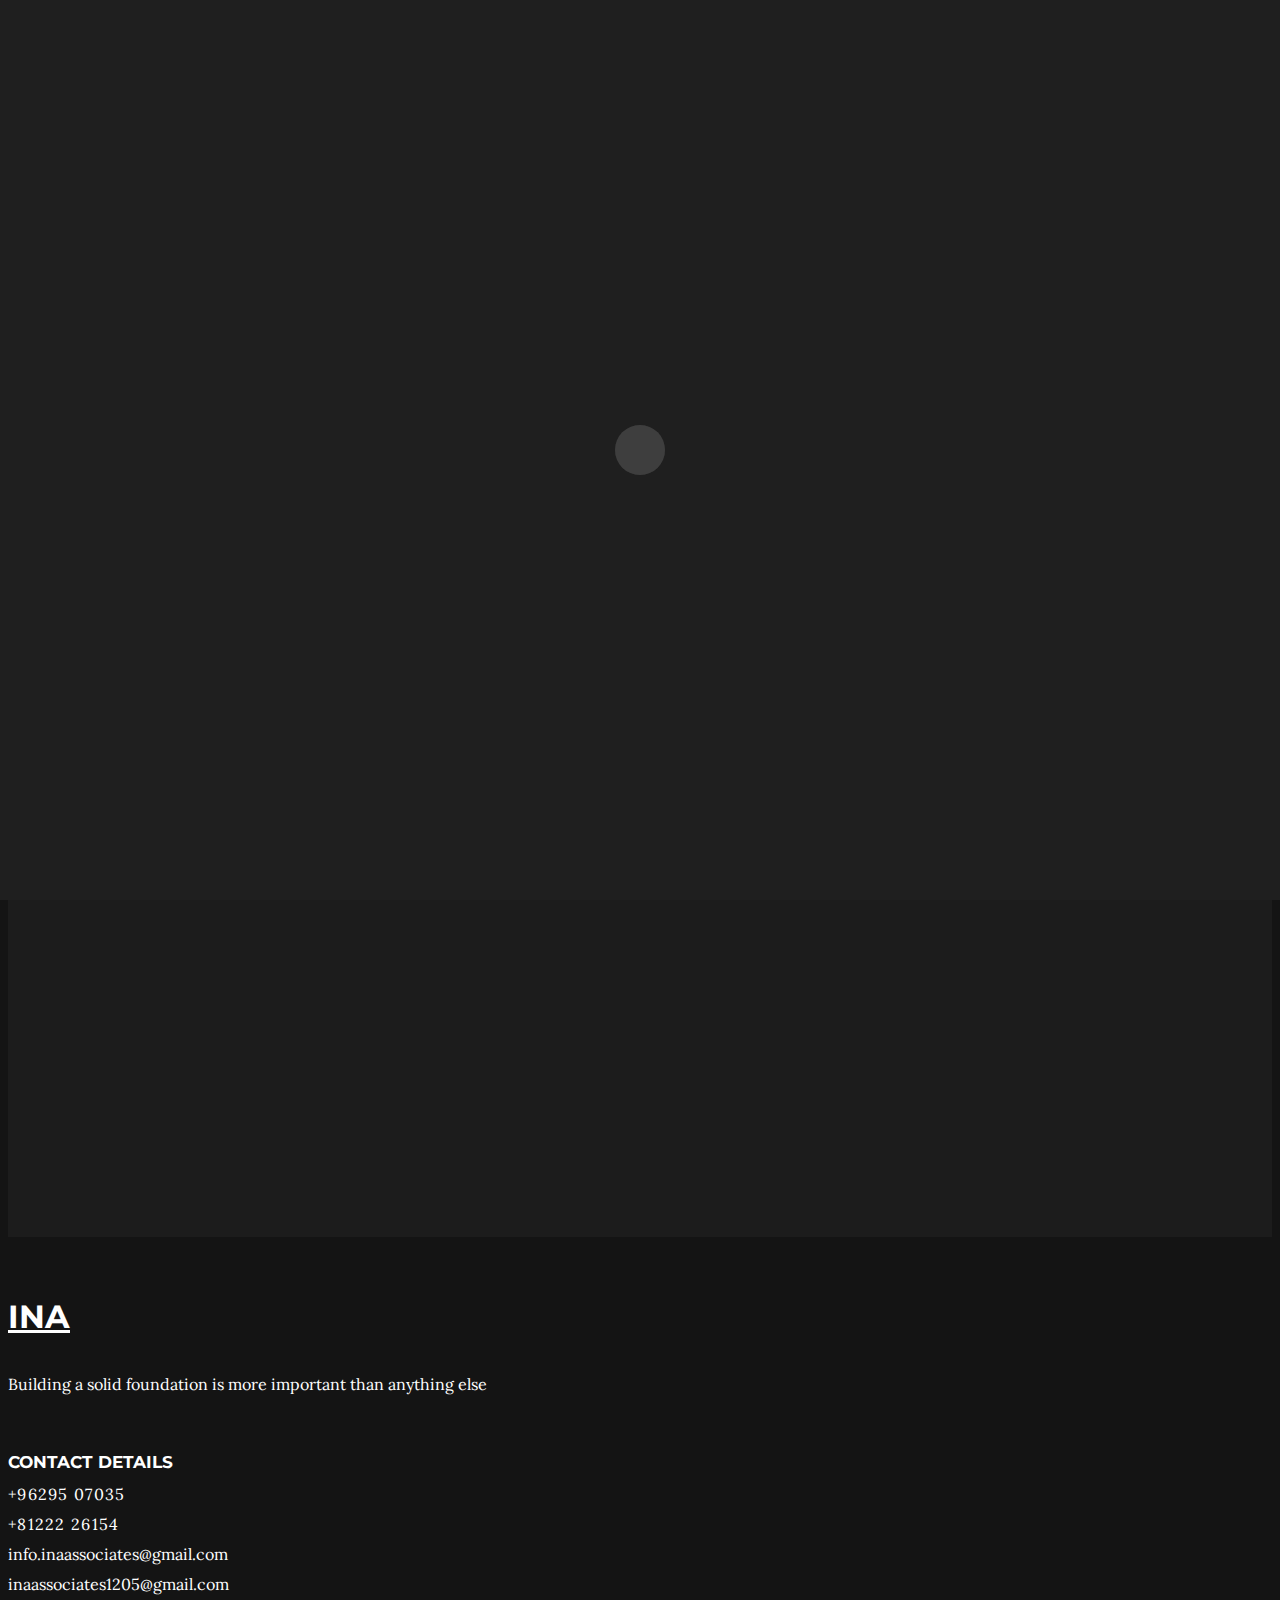
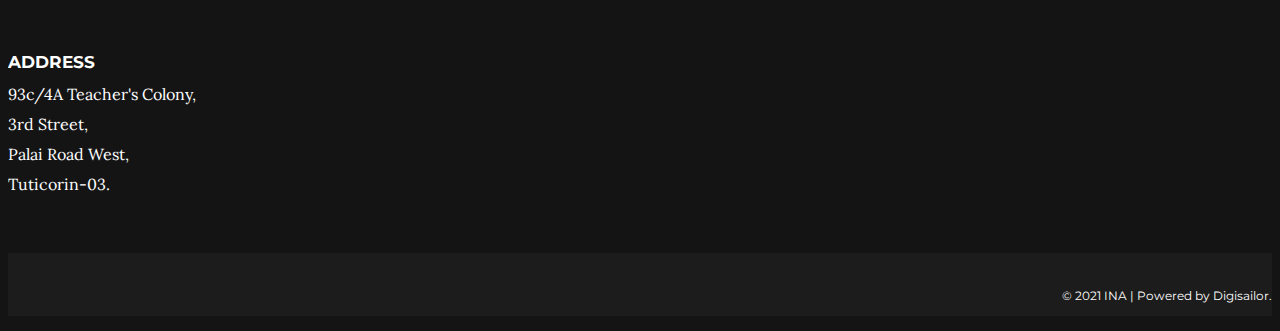
==== commit f59d257d: "hloo" ====
--- a/public/commercial.html
+++ b/public/commercial.html
@@ -4,7 +4,7 @@
 <head>
   <meta charset="utf-8">
   <meta name="viewport" content="width=device-width, initial-scale=1">
-  <title>INA Associates</title>
+  <title>INA ASSOCIATES</title>
 
   <!-- Favicons -->
   <link rel="shortcut icon" href="assets/img/icon/favicon.jpg">
@@ -35,7 +35,7 @@
 
   <header class="navbar navbar-responsive">
     <div class="container">
-      <a href="#" class="brand js-target-scroll">
+      <a href="index.html" class="brand js-target-scroll">
         INA
       </a>
 
@@ -45,10 +45,6 @@
         <ul class="nav-desctop-list">
           <li><a href="index.html">Home</a></li>
           <li><a href="#Commercial">Commercial</a></li>
-         <!-- <li><a href="#projects">Projects</a></li>
-          <li><a href="#team">Team</a></li>
-          <li><a href="#clients">Clients</a></li>
-          <li><a href="#news">News</a></li>-->
         </ul>
       </nav>
 
@@ -67,10 +63,6 @@
           <ul class="nav-mobile-list">
             <li><a href="index.html">Home</a></li>
             <li><a href="#Commercial">Commercial</a></li>
-            <!--<li><a href="#projects">Projects</a></li>
-            <li><a href="#team">Team</a></li>
-            <li><a href="#clients">Clients</a></li>
-            <li><a href="#news">News</a></li>-->
           </ul>
         </div>
       </nav>
@@ -116,103 +108,13 @@
               data-transform_in="x:[105%];z:0;rX:45deg;rY:0deg;rZ:90deg;sX:1;sY:1;skX:0;skY:0;s:2000;e:Power2.easeInOut;"
               data-transform_out="y:[100%];s:1000;e:Power2.easeInOut;s:1000;e:Power2.easeInOut;"
               data-mask_in="x:50px;y:0px;s:inherit;e:inherit;" data-mask_out="x:inherit;y:inherit;s:inherit;e:inherit;"
-              data-start="500" data-splitin="chars" data-splitout="none" data-responsive_offset="on"
+              data-start="500" data-splitin="charset" data-splitout="none" data-responsive_offset="on"
               data-elementdelay="0.05" style="font-family: 'Playfair Display', serif; font-weight: 900;">Commercial
 
             </div>
 
-            <!-- Layer 2 
-
-              <div class="tp-caption tp-resizeme" 
-                data-x="['center']"
-                data-hoffset="['-300', '-250']"   
-                data-y="['middle','middle','middle','middle']" 
-                data-voffset="['210']"
-                data-fontsize="['14']"
-                data-height="none"
-                data-whitespace="nowrap"
-                data-transform_idle="o:1;"
-                data-transform_in="x:[-100%];z:0;rX:0deg;rY:0;rZ:0;sX:1;sY:1;skX:0;skY:0;s:1000;e:Power3.easeInOut;" 
-                data-transform_out="y:[100%];s:1000;e:Power2.easeInOut;s:1000;e:Power2.easeInOut;" 
-                data-mask_in="x:50px;y:0px;s:inherit;e:inherit;" 
-                data-mask_out="x:inherit;y:inherit;s:inherit;e:inherit;" 
-                data-start="2000" 
-                data-splitin="none" 
-                data-splitout="none" 
-                data-responsive_offset="on" 
-                data-elementdelay="0.05"><div class="object-meta"><i class="text-white ion-ios-location-outline"></i> tuticorin,Tamilnadu</div>
-              </div>-->
-
-            <!-- Layer 3 
-
-            <div class="tp-caption tp-resizeme" data-x="['center']" data-hoffset="['0']"
-              data-y="['middle','middle','middle','middle']" data-voffset="['210']" data-fontsize="['14']"
-              data-height="none" data-whitespace="nowrap" data-transform_idle="o:1;"
-              data-transform_in="x:[-100%];z:0;rX:0deg;rY:0;rZ:0;sX:1;sY:1;skX:0;skY:0;s:1000;e:Power3.easeInOut;"
-              data-transform_out="y:[100%];s:1000;e:Power2.easeInOut;s:1000;e:Power2.easeInOut;"
-              data-mask_in="x:50px;y:0px;s:inherit;e:inherit;" data-mask_out="x:inherit;y:inherit;s:inherit;e:inherit;"
-              data-start="2500" data-splitin="none" data-splitout="none" data-responsive_offset="on"
-              data-elementdelay="0.05">
-              <div class="object-meta"><i class="text-white ion-ios-location-outline"></i>Tuticorin,tamilnadu</div>
-            </div>-->
-
-            <!-- Layer 4 
-
-              <div class="tp-caption tp-resizeme" 
-                data-x="['center']" 
-                data-hoffset="['300', '250']" 
-                data-y="['middle','middle','middle','middle']" 
-                data-voffset="['210']"
-                data-fontsize="['14']"
-                data-height="none"
-                data-whitespace="nowrap"
-                data-transform_idle="o:1;"
-                data-transform_in="x:[-100%];z:0;rX:0deg;rY:0;rZ:0;sX:1;sY:1;skX:0;skY:0;s:1000;e:Power3.easeInOut;" 
-                data-transform_out="y:[100%];s:1000;e:Power2.easeInOut;s:1000;e:Power2.easeInOut;" 
-                data-mask_in="x:50px;y:0px;s:inherit;e:inherit;" 
-                data-mask_out="x:inherit;y:inherit;s:inherit;e:inherit;" 
-                data-start="3000" 
-                data-splitin="none" 
-                data-splitout="none" 
-                data-responsive_offset="on" 
-                data-elementdelay="0.05"><div class="object-meta"><i class="text-white ion-android-expand"></i> $24,5 mio</div>
-              </div>-->
-
-            <!-- Layer 5 
-
-              <div class="tp-caption tp-resizeme" 
-              data-x="left" 
-              data-y="bottom" 
-              data-hoffset="['40']" 
-              data-voffset="['40']"
-              data-fontsize="['13']"
-              data-basealign="slide"
-              data-transform_idle="o:1;"
-              data-transform_in="y:[100%];z:0;rX:0deg;rY:0;rZ:0;sX:1;sY:1;skX:0;skY:0;s:1000;e:Power3.easeInOut;" 
-              data-transform_out="y:[100%];z:0;rX:0deg;rY:0;rZ:0;sX:1;sY:1;skX:0;skY:0;s:1000;e:Power3.easeInOut;" 
-              data-start="2000" 
-              data-responsive_offset="on" style="font-family: 'Montserrat', sans-serif; letter-spacing: 0.480em; text-transform: uppercase;">
-              project #1
-              </div>-->
-
-            <!-- Layer 5
-
-              <div class="tp-caption tp-resizeme" 
-              data-x="right" 
-              data-y="bottom" 
-              data-hoffset="['40']" 
-              data-voffset="['40']"
-              data-fontsize="['13']"
-              data-basealign="slide"
-              data-transform_idle="o:1;"
-              data-transform_in="y:[100%];z:0;rX:0deg;rY:0;rZ:0;sX:1;sY:1;skX:0;skY:0;s:1000;e:Power3.easeInOut;" 
-              data-transform_out="y:[100%];z:0;rX:0deg;rY:0;rZ:0;sX:1;sY:1;skX:0;skY:0;s:1000;e:Power3.easeInOut;" 
-              data-start="2000" 
-              data-responsive_offset="on" style="font-family: 'Montserrat', sans-serif; letter-spacing: 0.480em; text-transform: uppercase;">
-              2020
-              </div>-->
-
           </li>
+          <!--slide2-->
 
           <li data-transition="incube-vertical" data-masterspeed="1000" data-fsmasterspeed="1000">
 
@@ -238,102 +140,72 @@
               data-transform_in="x:[105%];z:0;rX:45deg;rY:0deg;rZ:90deg;sX:1;sY:1;skX:0;skY:0;s:2000;e:Power2.easeInOut;"
               data-transform_out="y:[100%];s:1000;e:Power2.easeInOut;s:1000;e:Power2.easeInOut;"
               data-mask_in="x:50px;y:0px;s:inherit;e:inherit;" data-mask_out="x:inherit;y:inherit;s:inherit;e:inherit;"
-              data-start="500" data-splitin="chars" data-splitout="none" data-responsive_offset="on"
+              data-start="500" data-splitin="charset" data-splitout="none" data-responsive_offset="on"
               data-elementdelay="0.05" style="font-family: 'Playfair Display', serif; font-weight: 900;">Commercial
 
             </div>
-
-            <!-- Layer 2
-
-              <div class="tp-caption tp-resizeme" 
-                data-x="['center']"
-                data-hoffset="['-300', '-250']"  
-                data-y="['middle','middle','middle','middle']" 
-                data-voffset="['210']"
-                data-fontsize="['14']"
-                data-height="none"
-                data-whitespace="nowrap"
-                data-transform_idle="o:1;"
-                data-transform_in="x:[-100%];z:0;rX:0deg;rY:0;rZ:0;sX:1;sY:1;skX:0;skY:0;s:1000;e:Power3.easeInOut;" 
-                data-transform_out="y:[100%];s:1000;e:Power2.easeInOut;s:1000;e:Power2.easeInOut;" 
-                data-mask_in="x:50px;y:0px;s:inherit;e:inherit;" 
-                data-mask_out="x:inherit;y:inherit;s:inherit;e:inherit;" 
-                data-start="2000" 
-                data-splitin="none" 
-                data-splitout="none" 
-                data-responsive_offset="on" 
-                data-elementdelay="0.05"><div class="object-meta"><i class="text-white ion-ios-location-outline"></i> tokyo,Japan</div>
-              </div>-->
-
-            <!-- Layer 3 
-
-            <div class="tp-caption tp-resizeme" data-x="['center']" data-hoffset="['0']"
-              data-y="['middle','middle','middle','middle']" data-voffset="['210']" data-fontsize="['14']"
-              data-height="none" data-whitespace="nowrap" data-transform_idle="o:1;"
-              data-transform_in="x:[-100%];z:0;rX:0deg;rY:0;rZ:0;sX:1;sY:1;skX:0;skY:0;s:1000;e:Power3.easeInOut;"
+          </li>
+
+          <!--slide3-->
+          <li data-transition="incube-vertical" data-masterspeed="1000" data-fsmasterspeed="1000">
+
+            <!-- Main image-->
+
+            <img src="assets/img/slider/architecture2.jpg" alt="" data-bgposition="center center"
+              data-bgrepeat="no-repeat" class="rev-slidebg" data-bgparallax="7">
+
+            <!-- Layer 1 -->
+
+            <div class="tp-caption tp-shape tp-shape-mask tp-shapewrapper" data-x="center" data-hoffset="" data-y="left"
+              data-voffset="" data-basealign="slide" data-width="['14000']" data-height="['14000']"
+              data-transform_idle="o:1;" data-transform_in="opacity:0;s:1000;s:1000s:1000;e:Power3.easeInOut;"
+              data-transform_out="opacity:0;s:1000;s:1000s:1000;e:Power3.easeInOut;" data-start="0"
+              data-responsive_offset="on" style="background-color:rgba(10,10,10,0.5);"></div>
+
+            <!-- Layer 2 -->
+
+            <div class="slider-title tp-caption tp-resizeme" data-x="['center']" data-hoffset="['0']"
+              data-y="['middle','middle','middle','middle']" data-textAlign="['center']" data-voffset="['-100']"
+              data-fontsize="['100','70','60','50']" data-lineheight="['150','95','85']" data-height="none"
+              data-whitespace="nowrap" data-transform_idle="o:1;"
+              data-transform_in="x:[105%];z:0;rX:45deg;rY:0deg;rZ:90deg;sX:1;sY:1;skX:0;skY:0;s:2000;e:Power2.easeInOut;"
               data-transform_out="y:[100%];s:1000;e:Power2.easeInOut;s:1000;e:Power2.easeInOut;"
               data-mask_in="x:50px;y:0px;s:inherit;e:inherit;" data-mask_out="x:inherit;y:inherit;s:inherit;e:inherit;"
-              data-start="2500" data-splitin="none" data-splitout="none" data-responsive_offset="on"
-              data-elementdelay="0.05">
-              <div class="object-meta"><i class="text-white ion-ios-location-outline"></i>Tuticorin,tamilnadu</div>
-            </div>-->
-
-            <!-- Layer 4
-
-              <div class="tp-caption tp-resizeme" 
-                data-x="['center']" 
-                data-hoffset="['300','250']"  
-                data-y="['middle','middle','middle','middle']" 
-                data-voffset="['210']"
-                data-fontsize="['14']"
-                data-height="none"
-                data-whitespace="nowrap"
-                data-transform_idle="o:1;"
-                data-transform_in="x:[-100%];z:0;rX:0deg;rY:0;rZ:0;sX:1;sY:1;skX:0;skY:0;s:1000;e:Power3.easeInOut;" 
-                data-transform_out="y:[100%];s:1000;e:Power2.easeInOut;s:1000;e:Power2.easeInOut;" 
-                data-mask_in="x:50px;y:0px;s:inherit;e:inherit;" 
-                data-mask_out="x:inherit;y:inherit;s:inherit;e:inherit;" 
-                data-start="3000" 
-                data-splitin="none" 
-                data-splitout="none" 
-                data-responsive_offset="on" 
-                data-elementdelay="0.05"><div class="object-meta"><i class="text-white ion-android-expand"></i> $24,5 mio</div>
-              </div>-->
-
-            <!-- Layer 5
-
-              <div class="tp-caption tp-resizeme" 
-              data-x="left" 
-              data-y="bottom" 
-              data-hoffset="['40']" 
-              data-voffset="['40']"
-              data-fontsize="['13']"
-              data-basealign="slide"
-              data-transform_idle="o:1;"
-              data-transform_in="y:[100%];z:0;rX:0deg;rY:0;rZ:0;sX:1;sY:1;skX:0;skY:0;s:1000;e:Power3.easeInOut;" 
-              data-transform_out="y:[100%];z:0;rX:0deg;rY:0;rZ:0;sX:1;sY:1;skX:0;skY:0;s:1000;e:Power3.easeInOut;" 
-              data-start="2000" 
-              data-responsive_offset="on" style="font-family: 'Montserrat', sans-serif; letter-spacing: 0.480em; text-transform: uppercase;">
-              project #1
-              </div>-->
-
-            <!-- Layer 5
-
-              <div class="tp-caption tp-resizeme" 
-              data-x="right" 
-              data-y="bottom" 
-              data-hoffset="['40']" 
-              data-voffset="['40']"
-              data-fontsize="['13']"
-              data-basealign="slide"
-              data-transform_idle="o:1;"
-              data-transform_in="y:[100%];z:0;rX:0deg;rY:0;rZ:0;sX:1;sY:1;skX:0;skY:0;s:1000;e:Power3.easeInOut;" 
-              data-transform_out="y:[100%];z:0;rX:0deg;rY:0;rZ:0;sX:1;sY:1;skX:0;skY:0;s:1000;e:Power3.easeInOut;" 
-              data-start="2000" 
-              data-responsive_offset="on" style="font-family: 'Montserrat', sans-serif; letter-spacing: 0.480em; text-transform: uppercase;">
-              2020
-              </div>-->
-
+              data-start="500" data-splitin="charset" data-splitout="none" data-responsive_offset="on"
+              data-elementdelay="0.05" style="font-family: 'Playfair Display', serif; font-weight: 900;">Commercial
+
+            </div>
+          </li>
+
+          <!--slide4-->
+          <li data-transition="incube-vertical" data-masterspeed="1000" data-fsmasterspeed="1000">
+
+            <!-- Main image-->
+
+            <img src="assets/img/slider/architecture2.jpg" alt="" data-bgposition="center center"
+              data-bgrepeat="no-repeat" class="rev-slidebg" data-bgparallax="7">
+
+            <!-- Layer 1 -->
+
+            <div class="tp-caption tp-shape tp-shape-mask tp-shapewrapper" data-x="center" data-hoffset="" data-y="left"
+              data-voffset="" data-basealign="slide" data-width="['14000']" data-height="['14000']"
+              data-transform_idle="o:1;" data-transform_in="opacity:0;s:1000;s:1000s:1000;e:Power3.easeInOut;"
+              data-transform_out="opacity:0;s:1000;s:1000s:1000;e:Power3.easeInOut;" data-start="0"
+              data-responsive_offset="on" style="background-color:rgba(10,10,10,0.5);"></div>
+
+            <!-- Layer 2 -->
+
+            <div class="slider-title tp-caption tp-resizeme" data-x="['center']" data-hoffset="['0']"
+              data-y="['middle','middle','middle','middle']" data-textAlign="['center']" data-voffset="['-100']"
+              data-fontsize="['100','70','60','50']" data-lineheight="['150','95','85']" data-height="none"
+              data-whitespace="nowrap" data-transform_idle="o:1;"
+              data-transform_in="x:[105%];z:0;rX:45deg;rY:0deg;rZ:90deg;sX:1;sY:1;skX:0;skY:0;s:2000;e:Power2.easeInOut;"
+              data-transform_out="y:[100%];s:1000;e:Power2.easeInOut;s:1000;e:Power2.easeInOut;"
+              data-mask_in="x:50px;y:0px;s:inherit;e:inherit;" data-mask_out="x:inherit;y:inherit;s:inherit;e:inherit;"
+              data-start="500" data-splitin="charset" data-splitout="none" data-responsive_offset="on"
+              data-elementdelay="0.05" style="font-family: 'Playfair Display', serif; font-weight: 900;">Commercial
+
+            </div>
           </li>
         </ul>
       </div>
@@ -347,464 +219,118 @@
 
   <div class="content">
 
-    <!-- Features 
-
-    <section id="services" class="features bg-dark section">
-      <div class="container">
-        <div class="row-base row">
-          <div class="col-base col-feature col-sm-6 col-md-4 wow fadeInUp">
-            <div class="media-left"><i class="icon icon-bathtub"></i></div>
-            <div class="media-right">
-              <h4 class="text-white">Interior design</h4>
-              <p>Interior design is the art and science of enhancing the interior of a building to achieve a healthier
-                and more aesthetically pleasing environment for the people using the space.</p>
-            </div>
-          </div>
-          <div class="col-base col-feature col-sm-6 col-md-4 wow fadeInUp" data-wow-delay="0.2s">
-            <div class="media-left"><i class="icon icon-city"></i></div>
-            <div class="media-right">
-              <h4 class="text-white">Architecture</h4>
-              <p>Our diverse architectural backgrounds and educations allow us to approach projects from many angles in
-                an effort to develop the best possible solutions. </p>
-            </div>
-          </div>
-          <div class="clearfix visible-sm"></div>
-          <div class="col-base col-feature col-sm-6 col-md-4 wow fadeInUp" data-wow-delay="0.4s">
-            <div class="media-left"><i class="icon icon-pencil-ruler"></i></div>
-            <div class="media-right">
-              <h4 class="text-white">Plants</h4>
-              <p>step by step guide to designing and building natural ponds that use no pumps,filters or chemicals.</p>
-            </div>
-          </div>
-        </div>
-      </div>
-    </section>-->
-
-
-    <!-- Portfolio 
-
-      <section id="projects" class="porftolio">
-        <div class="isotope js-gallery">
-          <div class="isotope-item livingroom">
-            <a href="assets/img/portfolio/2-637x960.jpg" title="Stationery Design">
-              <figure class="showcase-item">
-                <div class="showcase-item-thumbnail"><img alt="" src="assets/img/portfolio/2-637x960.jpg"></div>
-                <figcaption class="showcase-item-hover hover-dark">
-                  <div class="showcase-item-info">
-                    <div class="showcase-item-category">Stationery Design</div>
-                    <div class="showcase-item-title">Branding</div>
-                    <i class="ion-ios-plus-empty"></i>
-                  </div>
-                </figcaption>
-              </figure>
-            </a>
-          </div>  
-          <div class="isotope-item kitchen">
-            <a href="assets/img/portfolio/3-637x480.jpg" title="Stationery Design">
-              <figure class="showcase-item">
-                <div class="showcase-item-thumbnail"><img alt="" src="assets/img/portfolio/3-637x480.jpg"></div>
-                <figcaption class="showcase-item-hover hover-dark">
-                  <div class="showcase-item-info">
-                    <div class="showcase-item-category">Stationery sdfdfsdf</div>
-                    <div class="showcase-item-title">Branding</div>
-                    <i class="ion-ios-plus-empty"></i>
-                  </div>
-                </figcaption>
-              </figure>
-            </a>
-          </div>
-          <div class="isotope-item terrace">
-            <a href="assets/img/portfolio/4-637x480.jpg" title="Stationery Design">
-              <figure class="showcase-item">
-                <div class="showcase-item-thumbnail"><img alt="" src="assets/img/portfolio/4-637x480.jpg"></div>
-                <figcaption class="showcase-item-hover hover-dark">
-                  <div class="showcase-item-info">
-                    <div class="showcase-item-category">Stationery Design</div>
-                    <div class="showcase-item-title">Branding</div>
-                    <i class="ion-ios-plus-empty"></i>
-                  </div>
-                </figcaption>
-              </figure>
-            </a>
-          </div> 
-          <div class="isotope-item w66 bedroom">
-            <a href="assets/img/portfolio/2-1275x481.jpg" title="Stationery Design">
-              <figure class="showcase-item">
-                <div class="showcase-item-thumbnail"><img alt="" src="assets/img/portfolio/2-1275x481.jpg"></div>
-                <figcaption class="showcase-item-hover hover-dark">
-                  <div class="showcase-item-info">
-                    <div class="showcase-item-category">Stationery Design</div>
-                    <div class="showcase-item-title">Branding</div>
-                    <i class="ion-ios-plus-empty"></i>
-                  </div>
-                </figcaption>
-              </figure>
-            </a>
-          </div> 
-        </div>
-      </section>-->
-    <!--Projects-->
-    <section id="Commercial" class="news section bg-black" >
+
+    <!--Commercial-->
+
+    <section class="news section bg-black">
       <div class="container">
         <div class="row">
           <header class="text-center col-md-8 col-md-offset-2 ">
-            <h2 class="section-title-2">The art or process of designing the interior decoration of a room or building.</h2>
+            <h3 class="section-title-2" style="margin-top: -18px;"> <span class="quote" style="font-size: 200%;">"</span> The art or process of designing the interior decoration of a room or building.
+            </h3>
           </header>
         </div>
       </div>
-      <div class="section-content">
+      <div id="Commercial" class="section-content">
         <div class="container">
-          . <div class="row row-news">
-            <div class="col-news col-md-4">
-              <div class="col-news-wrapper">
-                <img alt="" src="assets/img/news/1.jpg">
-                <div class="col-news-content">
-                  <span class="col-news-date">
-                     2020
-                  </span>
-                  <h2 class="col-news-title">Image1</h2>
-                  <!-- <p>Lorem ipsum dolor sit amet, consect etur adipiscing elit. Mauris vel auctorol est. Integer nunc
-                    ipsum...</p> -->
-                   <a href="#">View Project</a>
-                </div>
-              </div>
-            </div>
-            <div class="col-news col-md-4">
-              <div class="col-news-wrapper">
-                <img alt="" src="assets/img/news/2.jpg">
-                <div class="col-news-content">
-                  <span class="col-news-date">
-                     2020
-                  </span>
-                  <h2 class="col-news-title">Image2</h2>
-                  <!-- <p>Lorem ipsum dolor sit amet, consect etur adipiscing elit. Mauris vel auctorol est. Integer nunc
-                    ipsum...</p> -->
-                  <a href="#">View Project</a>
-                </div>
-              </div>
-            </div>
-            <div class="col-news col-md-4">
-              <div class="col-news-wrapper">
-                <img alt="" src="assets/img/news/3.jpg">
-                <div class="col-news-content">
-                  <span class="col-news-date">
-                     2020
-                  </span>
-                  <h2 class="col-news-title">Image3</h2>
-                  <!-- <p>Lorem ipsum dolor sit amet, consect etur adipiscing elit. Mauris vel auctorol est. Integer nunc
-                    ipsum...</p> -->
-                   <a href="#">View Project</a>
-                </div>
-              </div>
-            </div>
-            <div class="col-news col-md-4">
-              <div class="col-news-wrapper">
-                <img alt="" src="assets/img/news/3.jpg">
-                <div class="col-news-content">
-                  <span class="col-news-date">
-                     2020
-                  </span>
-                  <h2 class="col-news-title">Image4</h2>
-                  <!-- <p>Lorem ipsum dolor sit amet, consect etur adipiscing elit. Mauris vel auctorol est. Integer nunc
-                    ipsum...</p> -->
-                 <a href="#">View Project</a> 
-                </div>
-              </div>
-            </div>
-
-
-            <div class="col-news col-md-4">
-              <div class="col-news-wrapper">
-                <img alt="" src="assets/img/news/3.jpg">
-                <div class="col-news-content">
-                  <span class="col-news-date">
-                   2020
-                  </span>
-                  <h2 class="col-news-title">Image5</h2>
-                  <!-- <p>Lorem ipsum dolor sit amet, consect etur adipiscing elit. Mauris vel auctorol est. Integer nunc
-                    ipsum...</p> -->
-                   <a href="#">View Project</a>
-                </div>
-              </div>
-            </div>
-
-            <div class="col-news col-md-4">
-              <div class="col-news-wrapper">
-                <img alt="" src="assets/img/news/3.jpg">
-                <div class="col-news-content">
-                  <span class="col-news-date">
-                     2020
-                  </span>
-                  <h2 class="col-news-title">Image6</h2>
-                  <!-- <p>Lorem ipsum dolor sit amet, consect etur adipiscing elit. Mauris vel auctorol est. Integer nunc
-                    ipsum...</p> -->
-                   <a href="#">View Project</a>
-                </div>
-              </div>
-            </div>
+           <div class="row row-news">
+            <div class="col-news col-md-4">
+              <a href="" style="text-decoration: none;">
+                <div class="col-news-wrapper">
+                    <img alt="" src="assets/img/news/3.jpg">
+                    <div class="col-news-content">
+                      <span class="col-news-date">
+                        2020
+                      </span>
+                      <h2 class="col-news-title">Image1</h2>
+                      <p style="color: white;"><b>View Project</b></p>
+                    </div>
+                </div>
+              </a>
+            </div>
+
+            
+            <div class="col-news col-md-4">
+              <a href="" style="text-decoration: none;">
+                <div class="col-news-wrapper">
+                    <img alt="" src="assets/img/news/3.jpg">
+                    <div class="col-news-content">
+                      <span class="col-news-date">
+                        2020
+                      </span>
+                      <h2 class="col-news-title">Image2</h2>
+                      <p style="color: white;"><b>View Project</b></p>
+                    </div>
+                </div>
+              </a>
+            </div>
+           
+            <div class="col-news col-md-4">
+              <a href="" style="text-decoration: none;">
+                <div class="col-news-wrapper">
+                    <img alt="" src="assets/img/news/3.jpg">
+                    <div class="col-news-content">
+                      <span class="col-news-date">
+                        2020
+                      </span>
+                      <h2 class="col-news-title">Image3</h2>
+                      <p style="color: white;"><b>View Project</b></p>
+                    </div>
+                </div>
+              </a>
+            </div>
+
+            
+            <div class="col-news col-md-4">
+              <a href="" style="text-decoration: none;">
+                <div class="col-news-wrapper">
+                    <img alt="" src="assets/img/news/3.jpg">
+                    <div class="col-news-content">
+                      <span class="col-news-date">
+                        2020
+                      </span>
+                      <h2 class="col-news-title">Image4</h2>
+                      <p style="color: white;"><b>View Project</b></p>
+                    </div>
+                </div>
+              </a>
+            </div>
+           
+            <div class="col-news col-md-4">
+              <a href="" style="text-decoration: none;">
+                <div class="col-news-wrapper">
+                    <img alt="" src="assets/img/news/3.jpg">
+                    <div class="col-news-content">
+                      <span class="col-news-date">
+                        2020
+                      </span>
+                      <h2 class="col-news-title">Image5</h2>
+                      <p style="color: white;"><b>View Project</b></p>
+                    </div>
+                </div>
+              </a>
+            </div>
+
+           
+            <div class="col-news col-md-4">
+              <a href="" style="text-decoration: none;">
+                <div class="col-news-wrapper">
+                    <img alt="" src="assets/img/news/3.jpg">
+                    <div class="col-news-content">
+                      <span class="col-news-date">
+                        2020
+                      </span>
+                      <h2 class="col-news-title">Image6</h2>
+                      <p style="color: white;"><b>View Project</b></p>
+                    </div>
+                </div>
+              </a>
+            </div>
+
           </div>
         </div>
       </div>
     </section>
-
-    <!-- Team 
-
-    <section id="team" class="team section pb-0 ">
-      <div class="container">
-        <div class="row">
-          <header class="text-center col-md-8 col-md-offset-2">
-            <h2 class="section-title">Our magic team.</h2>
-            <p class="section-lead">Our team of experts has competences of different<br>
-              branches and specializations.</p>
-          </header>
-        </div>
-      </div>
-      <div class="section-content">
-        <div class="clearfix">
-          <div class="col-team col-sm-6 col-lg-3">
-            <figure class="team-profile">
-              <img alt="" src="assets/img/team/5-480x580.jpg">
-              <figcaption class="team-caption white">
-                <div class="team-meta">
-                  <strong class="team-name">Jack Wilshere</strong>
-                  <span class="team-spec">CEO / Founder</span>
-                </div>
-                <ul class="team-social social-list">
-                  <li><a href="" class="fa fa-facebook"></a></li>
-                  <li><a href="" class="fa fa-twitter"></a></li>
-                  <li><a href="" class="fa fa-linkedin"></a></li>
-                  <li><a href="" class="fa fa-instagram"></a></li>
-                </ul>
-              </figcaption>
-            </figure>
-          </div>
-          <div class="col-team col-sm-6 col-lg-3">
-            <figure class="team-profile">
-              <img alt="" src="assets/img/team/6-480x580.jpg">
-              <figcaption class="team-caption white">
-                <div class="team-meta">
-                  <strong class="team-name">Jack Wilshere</strong>
-                  <span class="team-spec">CEO / Founder</span>
-                </div>
-                <ul class="team-social social-list">
-                  <li><a href="" class="fa fa-facebook"></a></li>
-                  <li><a href="" class="fa fa-twitter"></a></li>
-                  <li><a href="" class="fa fa-linkedin"></a></li>
-                  <li><a href="" class="fa fa-instagram"></a></li>
-                </ul>
-              </figcaption>
-            </figure>
-          </div>
-          <div class="col-team col-sm-6 col-lg-3">
-            <figure class="team-profile">
-              <img alt="" src="assets/img/team/7-480x580.jpg">
-              <figcaption class="team-caption white">
-                <div class="team-meta">
-                  <strong class="team-name">Jack Wilshere</strong>
-                  <span class="team-spec">CEO / Founder</span>
-                </div>
-                <ul class="team-social social-list">
-                  <li><a href="" class="fa fa-facebook"></a></li>
-                  <li><a href="" class="fa fa-twitter"></a></li>
-                  <li><a href="" class="fa fa-linkedin"></a></li>
-                  <li><a href="" class="fa fa-instagram"></a></li>
-                </ul>
-              </figcaption>
-            </figure>
-          </div>
-          <div class="col-team col-sm-6 col-lg-3">
-            <figure class="team-profile">
-              <img alt="" src="assets/img/team/8-480x580.jpg">
-              <figcaption class="team-caption white">
-                <div class="team-meta">
-                  <strong class="team-name">Jack Wilshere</strong>
-                  <span class="team-spec">CEO / Founder</span>
-                </div>
-                <ul class="team-social social-list">
-                  <li><a href="" class="fa fa-facebook"></a></li>
-                  <li><a href="" class="fa fa-twitter"></a></li>
-                  <li><a href="" class="fa fa-linkedin"></a></li>
-                  <li><a href="" class="fa fa-instagram"></a></li>
-                </ul>
-              </figcaption>
-            </figure>
-          </div>
-        </div>
-      </div>
-    </section>-->
-
-    <!-- Clients 
-
-    <section id="clients" class="clients section">
-      <div class="container">
-        <div class="row">
-          <header class="text-center col-md-8 col-md-offset-2">
-            <h2 class="section-title">Clients about us..</h2>
-            <p class="section-lead">Our team of experts has competences of different<br>
-              branches and specializations.</p>
-          </header>
-        </div>
-      </div>
-      <div class="section-content">
-        <div class="container-fluid">
-          <div class="col-md-6 col-md-offset-3">
-            <div class="clients-wrapper">
-              <div class="client-carousel js-client-carousel">
-                <div class="client">
-                  <span class="quote">"</span>
-                  <p class="client-text">
-                    Do you want to be even more successful?
-                    Learn to love learning and growth. The more effort you put into improving your skills,
-                    the bigger the payoff you will get. Realize that things will be hard at first</p>
-                  <span class="h5 client-name">Calum Chambers — </span>
-                  <i>Adobe sales manager</i>
-                </div>
-                <div class="client">
-                  <span class="quote">"</span>
-                  <p class="client-text">
-                    Do you want to be even more successful?
-                    Learn to love learning and growth. The more effort you put into improving your skills,
-                    the bigger the payoff you will get. Realize that things will be hard at first</p>
-                  <span class="h5 client-name">Calum Chambers — </span>
-                  <i>Adobe sales manager</i>
-                </div>
-                <div class="client">
-                  <span class="quote">"</span>
-                  <p class="client-text">
-                    Do you want to be even more successful?
-                    Learn to love learning and growth. The more effort you put into improving your skills,
-                    the bigger the payoff you will get. Realize that things will be hard at first</p>
-                  <span class="h5 client-name">Calum Chambers — </span>
-                  <i>Adobe sales manager</i>
-                </div>
-                <div class="client">
-                  <span class="quote">"</span>
-                  <p class="client-text">
-                    Do you want to be even more successful?
-                    Learn to love learning and growth. The more effort you put into improving your skills,
-                    the bigger the payoff you will get. Realize that things will be hard at first</p>
-                  <span class="h5 client-name">Calum Chambers — </span>
-                  <i>Adobe sales manager</i>
-                </div>
-                <div class="client">
-                  <span class="quote">"</span>
-                  <p class="client-text">
-                    Do you want to be even more successful?
-                    Learn to love learning and growth. The more effort you put into improving your skills,
-                    the bigger the payoff you will get. Realize that things will be hard at first</p>
-                  <span class="h5 client-name">Calum Chambers — </span>
-                  <i>Adobe sales manager</i>
-                </div>
-                <div class="client">
-                  <span class="quote">"</span>
-                  <p class="client-text">
-                    Do you want to be even more successful?
-                    Learn to love learning and growth. The more effort you put into improving your skills,
-                    the bigger the payoff you will get. Realize that things will be hard at first</p>
-                  <span class="h5 client-name">Calum Chambers — </span>
-                  <i>Adobe sales manager</i>
-                </div>
-              </div>
-            </div>
-          </div>
-        </div>
-      </div>
-    </section>-->
-
-
-    <!-- Partners
-
-      <section class="partners section-sm bg-black">
-        <div class="container">
-          <div class="js-partners-carousel">
-            <div class="partner">
-              <img alt="" src="assets/img/partners/1.png">
-            </div>
-            <div class="partner">
-              <img alt="" src="assets/img/partners/2.png">
-            </div>
-            <div class="partner">
-              <img alt="" src="assets/img/partners/3.png">
-            </div>
-            <div class="partner">
-              <img alt="" src="assets/img/partners/4.png">
-            </div>
-            <div class="partner">
-              <img alt="" src="assets/img/partners/1.png">
-            </div>
-          </div>
-        </div>
-      </section>-->
-
-    <!-- news 
-
-    <section id="news" class="news section">
-      <div class="container">
-        <div class="row">
-          <header class="text-center col-md-8 col-md-offset-2">
-            <h2 class="section-title">Latest News</h2>
-          </header>
-        </div>
-      </div>
-      <div class="section-content">
-        <div class="container">
-          . <div class="row row-news">
-            <div class="col-news col-md-4">
-              <div class="col-news-wrapper">
-                <img alt="" src="assets/img/news/1.jpg">
-                <div class="col-news-content">
-                  <span class="col-news-date">
-                    dec 13th, 2020
-                  </span>
-                  <h4 class="col-news-title">Discover Architecture Of Bario</h4>
-                  <p>Lorem ipsum dolor sit amet, consect etur adipiscing elit. Mauris vel auctorol est. Integer nunc
-                    ipsum...</p>
-                  <a href="#">Read more</a>
-                </div>
-              </div>
-            </div>
-            <div class="col-news col-md-4">
-              <div class="col-news-wrapper">
-                <img alt="" src="assets/img/news/2.jpg">
-                <div class="col-news-content">
-                  <span class="col-news-date">
-                    dec 13th, 2020
-                  </span>
-                  <h4 class="col-news-title">Discover Architecture Of Bario</h4>
-                  <p>Lorem ipsum dolor sit amet, consect etur adipiscing elit. Mauris vel auctorol est. Integer nunc
-                    ipsum...</p>
-                  <a href="#">Read more</a>
-                </div>
-              </div>
-            </div>
-            <div class="col-news col-md-4">
-              <div class="col-news-wrapper">
-                <img alt="" src="assets/img/news/3.jpg">
-                <div class="col-news-content">
-                  <span class="col-news-date">
-                    dec 13th, 2020
-                  </span>
-                  <h4 class="col-news-title">Discover Architecture Of Bario</h4>
-                  <p>Lorem ipsum dolor sit amet, consect etur adipiscing elit. Mauris vel auctorol est. Integer nunc
-                    ipsum...</p>
-                  <a href="#">Read more</a>
-                </div>
-              </div>
-            </div>
-          </div>
-        </div>
-      </div>
-    </section>-->
-
-    <!-- Banner 
-
-    <section class="promo section">
-      <div class="container">
-        <h2 class="promo-title text-white">Offer your project to Archiko team.</h2>
-        <a href="#request" data-toggle="modal" class="btn btn-dark wow swing">Let's talk</a>
-      </div>
-    </section>-->
-
 
     <!-- Footer -->
 
@@ -813,15 +339,15 @@
         <div class="row-base row">
           <div class="brand-info col-base col-sm-6 col-md-4">
             <a href="#top" class="brand js-target-scroll">INA</a>
-            <p>We create web products for the help and growth of your business.</p>
+            <p>Building a solid foundation is more important than anything else</p>
           </div>
 
           <div class="col-base col-sm-6 col-md-4 col-md-offset-1">
             <div class="head">CONTACT DETAILS</div>
             <div class="phone"><i class="fa fa-phone"></i> +96295 07035</div>
             <div class="phone"><i class="fa fa-phone"></i> +81222 26154</div>
-            <div class="email"><i class="fa fa-envelope"></i>   info.inaassociates@gmail.com</div>
-            <div class="email"><i class="fa fa-envelope"></i>   inaassociates1205@gmail.com</div>
+            <div class="email"><i class="fa fa-envelope"></i> info.inaassociates@gmail.com</div>
+            <div class="email"><i class="fa fa-envelope"></i> inaassociates1205@gmail.com</div>
           </div>
           <div class="col-subscribe col-base col-sm-6 col-md-3">
             <div class="head">ADDRESS</div>
@@ -853,73 +379,6 @@
   </div>
   </footer>
   </div>
-
-  <!-- Modals 
-
-  <div id="request" class="modal fade" role="dialog">
-    <div class="modal-dialog">
-      <div class="modal-content">
-        <div class="modal-header">
-          <span class="close" data-dismiss="modal" aria-label="Close">&times;</span>
-          <h2 class="modal-title">Get start</h2>
-          <p class="modal-info">Leave your contacts and our managers<br> will contact you soon.</p>
-        </div>
-
-        <iframe name="hidden_iframe" id="hidden_iframe" style="display:none;"
-          onload="if(submitted) {window.location='http://127.0.0.1:5501/archiko-10/dist/html/index.html';}"></iframe>
-        <form
-          action="https://docs.google.com/forms/u/0/d/e/1FAIpQLSf9lfal4_lBmrmN6C23Si5GRKdsmbzBo8eb8Yi8XtsbULxmyw/formResponse"
-          target="_self" method="POST" onsubmit="return validateForm();">
-
-
-
-          <div class="modal-body">
-            <form class="form-request js-ajax-form">
-              <div class="form-group">
-                <input type="text" id="c-name" name="entry.1128461952" placeholder="Name">
-              </div>
-              <div class="form-group">
-                <input type="email" id="c-email" name="entry.473728395" required placeholder="Email *">
-              </div>
-              <div class="form-group">
-                <textarea rows="3" name="entry.1565607544" placeholder="Message"></textarea>
-              </div>
-              <div class="modal-footer">
-                <button type="submit" class="btn btn-dark btn-block">Get start</button>
-              </div>
-            </form>
-          </div>
-      </div>
-    </div>
-  </div>-->
-
-  <!-- Modals success 
-
-  <div id="success" class="modal modal-message fade" role="dialog">
-    <div class="modal-dialog">
-      <div class="modal-content">
-        <div class="modal-header">
-          <span class="close" data-dismiss="modal" aria-label="Close"><span aria-hidden="true">&times;</span></span>
-          <h2 class="modal-title">Thank you</h2>
-          <p class="modal-subtitle">Your message is successfully sent...</p>
-        </div>
-      </div>
-    </div>
-  </div>-->
-
-  <!-- Modals error 
-
-  <div id="error" class="modal modal-message fade" role="dialog">
-    <div class="modal-dialog">
-      <div class="modal-content">
-        <div class="modal-header">
-          <span class="close" data-dismiss="modal" aria-label="Close"><span aria-hidden="true">&times;</span></span>
-          <h2 class="modal-title">Sorry</h2>
-          <p class="modal-subtitle"> Something went wrong </p>
-        </div>
-      </div>
-    </div>
-  </div>-->
 
   <!-- SCRIPTS -->
   <script src="assets/js/contact.validate.js"></script>
--- a/public/assets/css/style.css
+++ b/public/assets/css/style.css
@@ -78,12 +78,21 @@
   font-family: 'Lora', serif;
   font-size: 1em;
   line-height: 1.875;
-  color: #9a9a9a;
-  background-color: #1f1f1f;
-  overflow-x:hidden;
+  color: #b6b2b2;
+   background-color: rgb(20, 20, 20);
+   overflow-x:hidden;
   position: relative;
  
 }
+ .bgimg {
+  background: url(../img/icon/imag.jpg);
+	height:max-content;
+	background-attachment:fixed;
+	background-position:center;
+	background-repeat:no-repeat;
+	background-size:cover;
+
+} 
 
 ::-webkit-scrollbar{
   width: 8px;
@@ -577,7 +586,7 @@
 
 .lead-hr{
   display: inline-block;
-  width: 48px;
+  width: 80px;
   height: 4px;
   background-color: #6534ff;
   margin:2.2em 0;
@@ -1116,6 +1125,9 @@
   min-height: 420px;
   color: #fff;
   background-color: #222222;
+  
+  
+
 }
 
 .main h1{
@@ -1128,7 +1140,7 @@
 }
 
 .mouse-helper .ion-mouse{
-  background:url(../img/mouse.png);
+  background:url(../img/img-icon/mouse.png);
   background-size:cover;
   width: 0.6635em;
   height: 0.9695em;
@@ -1168,6 +1180,7 @@
 .rev_slider{
   color: #fff;
   min-height: 320px;
+  opacity: none;
 }
 
 .rev_slider .btn{
@@ -1766,12 +1779,14 @@
 
 .col-news{
   padding:0 2em 2em 2em;
-}
+ }
+
 
 
 .col-news img{
   width: 100%;
 }
+
 
 .col-news-wrapper{
   position: relative;
@@ -2158,7 +2173,6 @@
   }
 
 
-
   /* Navbar */
 
 
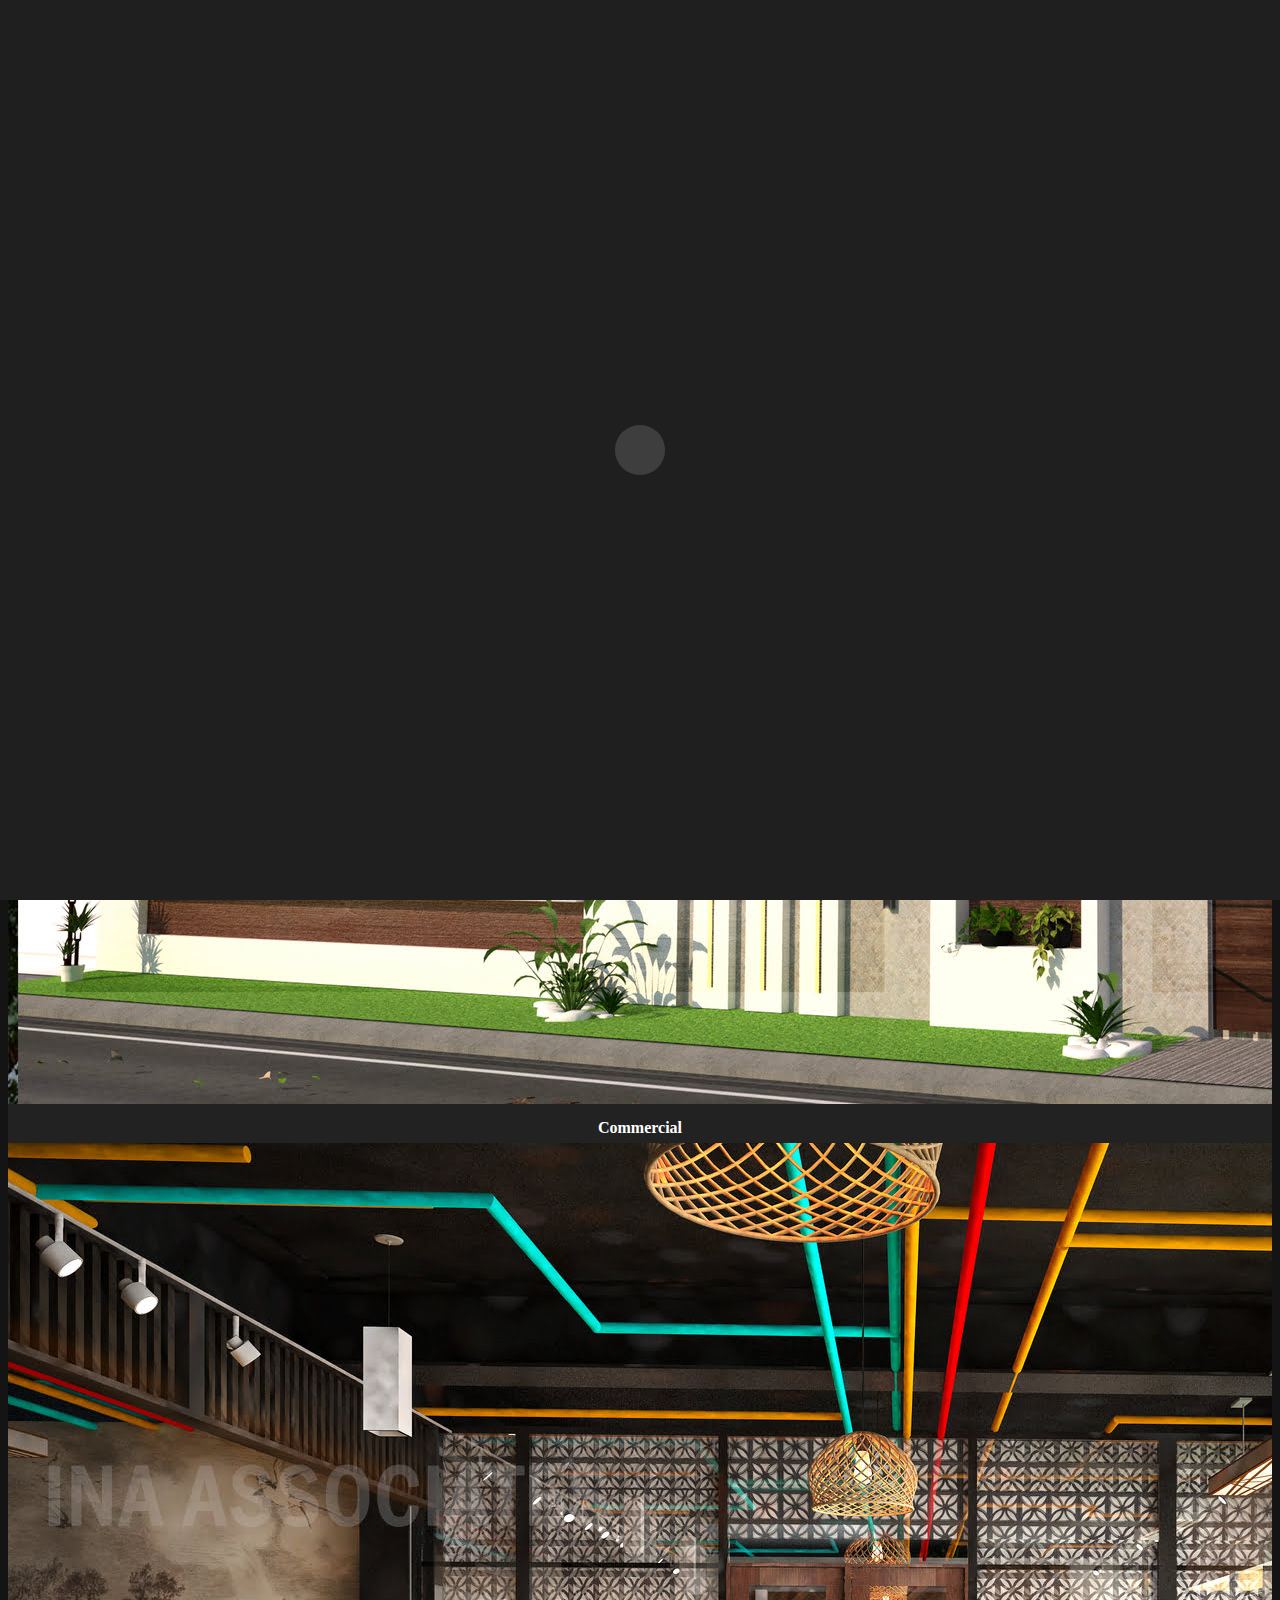
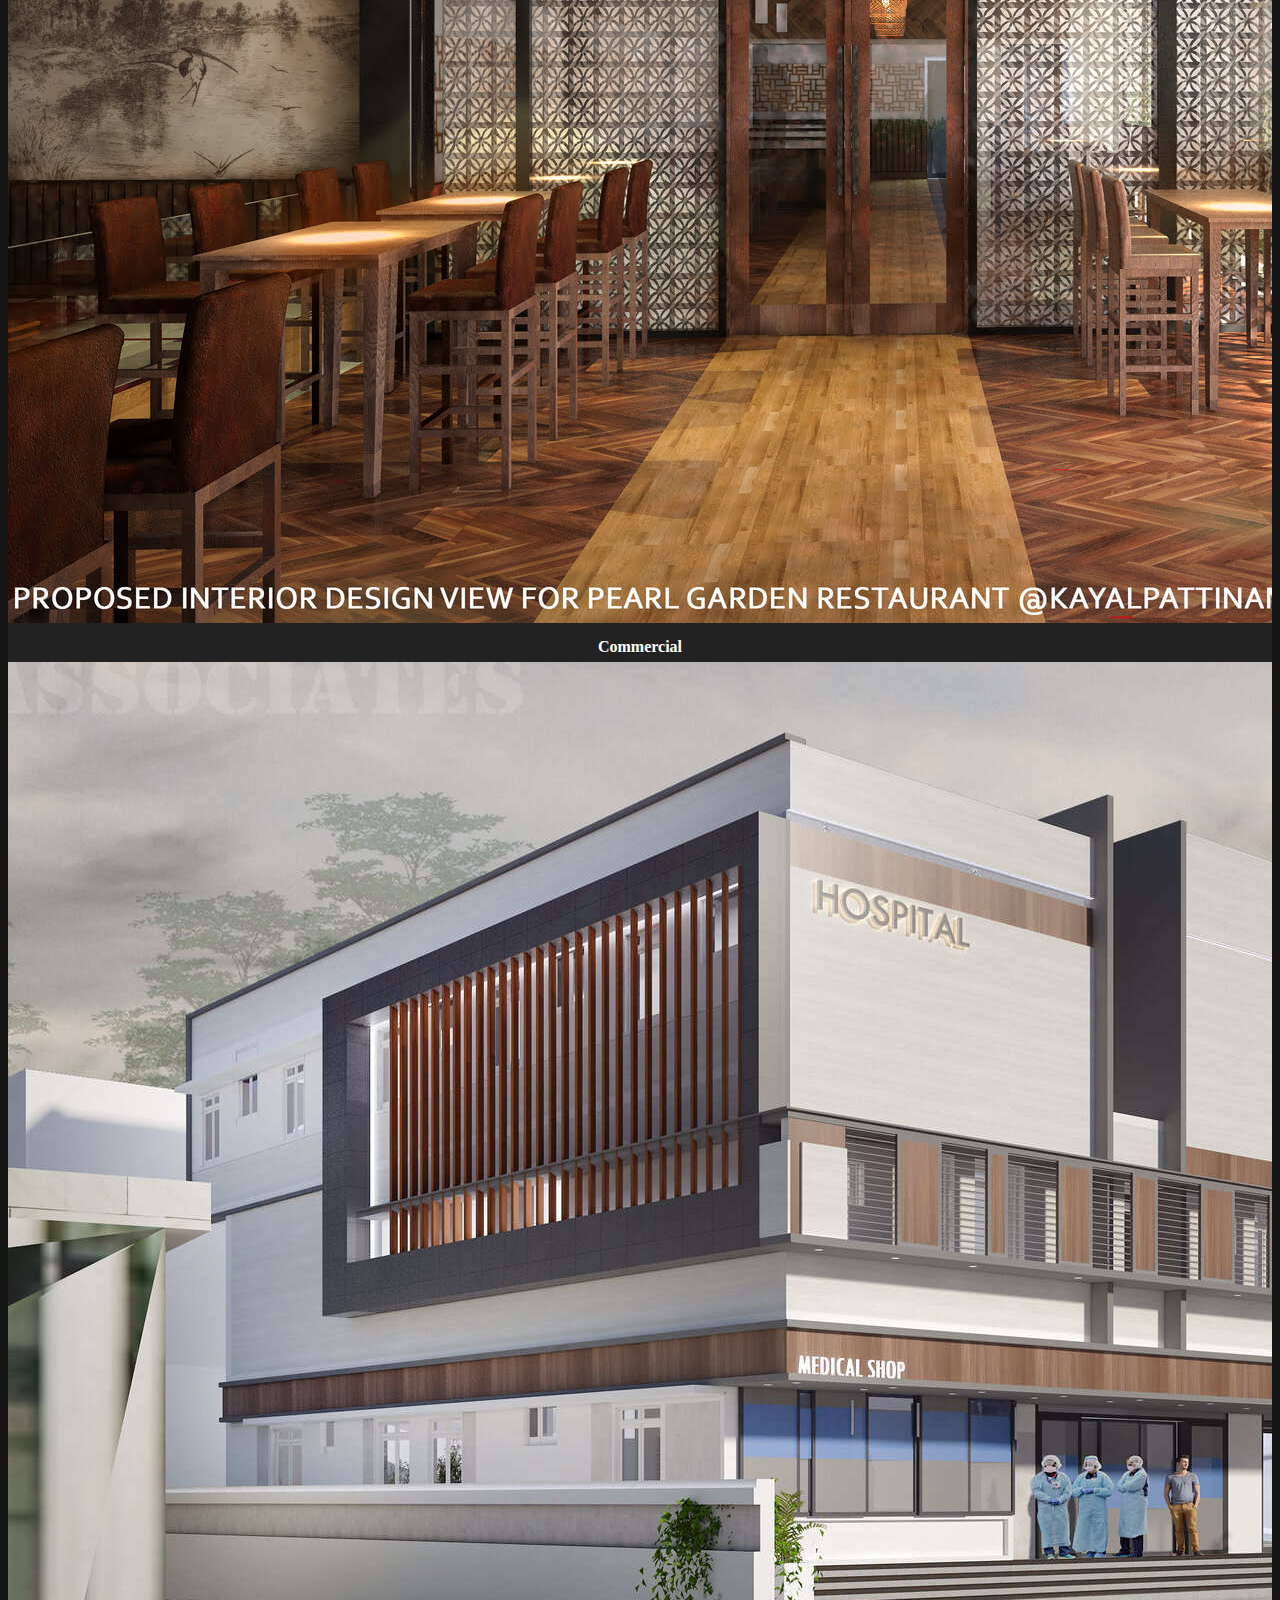
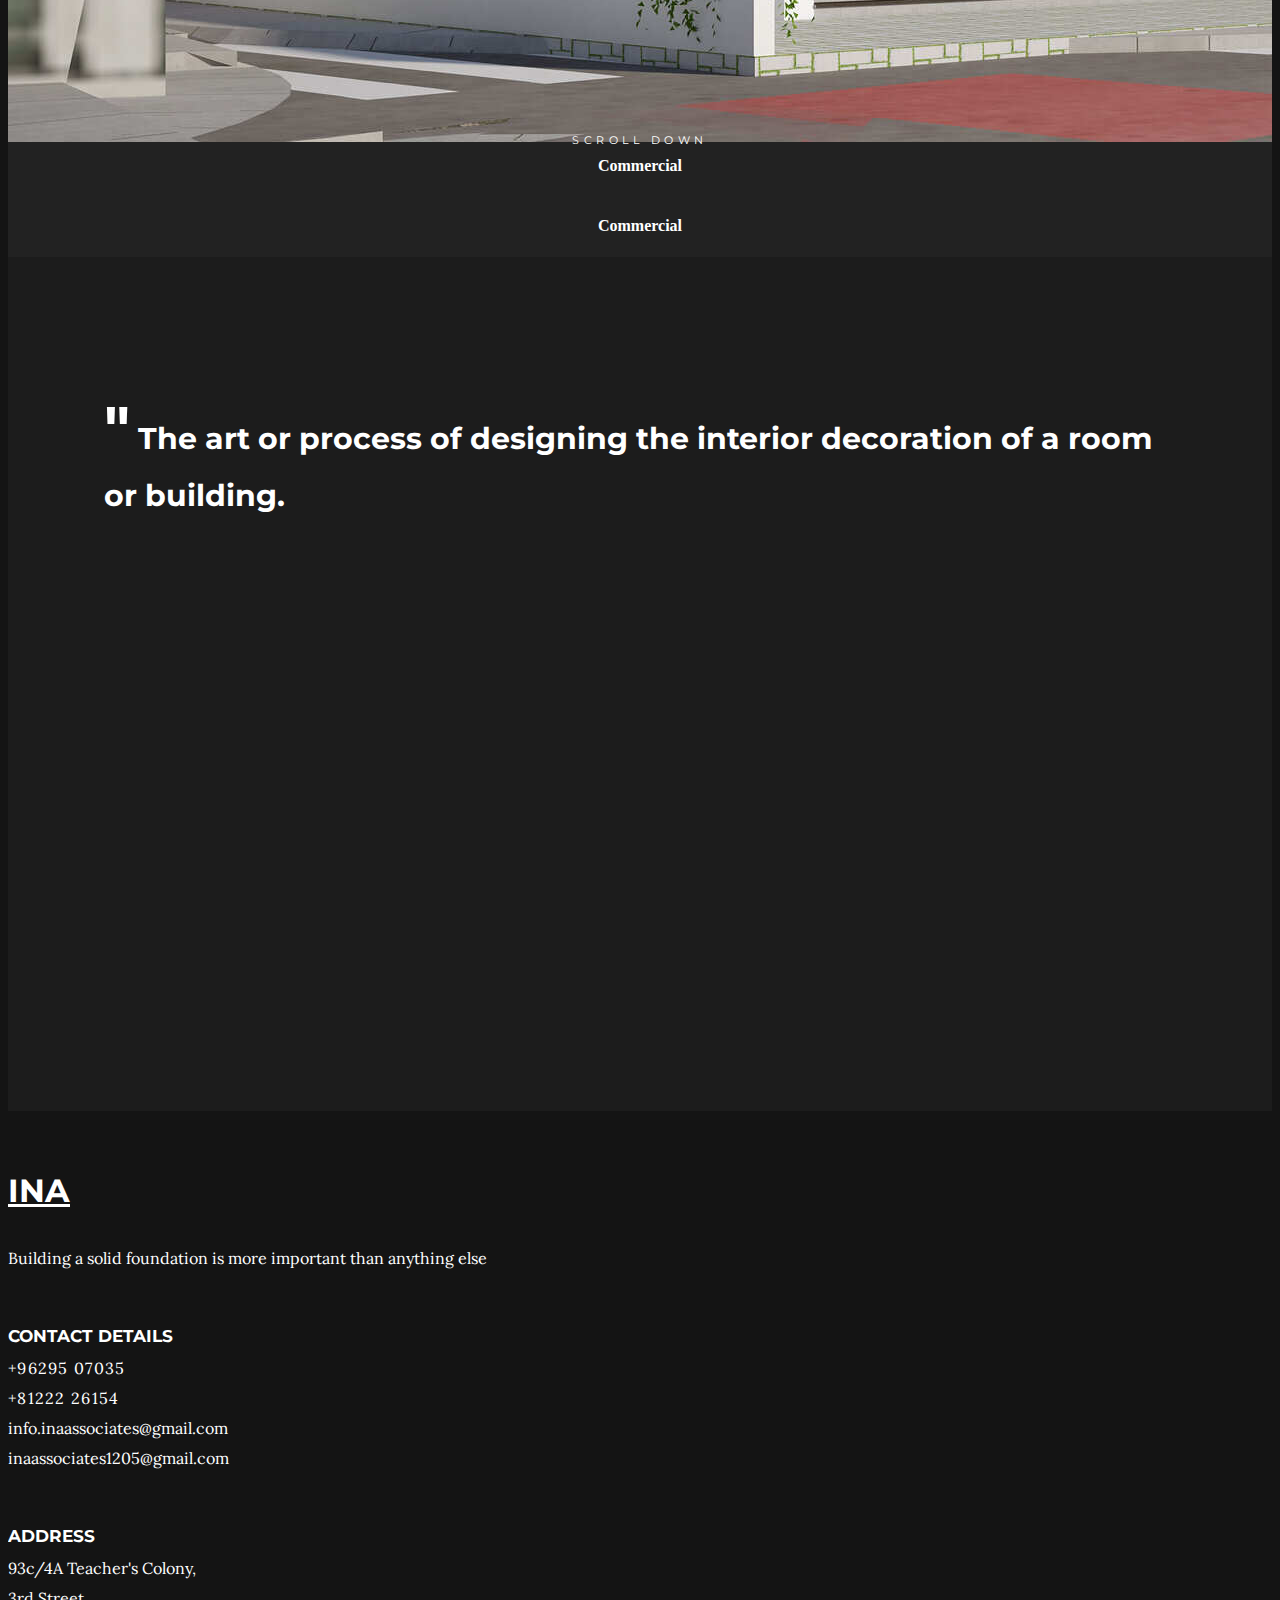
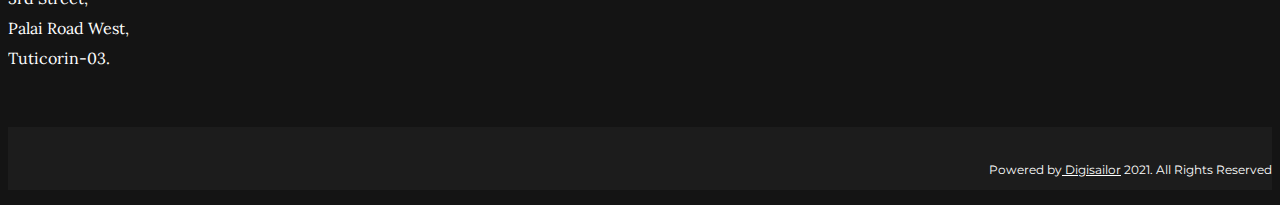
==== commit 2c96f5a1: "arrow" ====
--- a/public/commercial.html
+++ b/public/commercial.html
@@ -4,13 +4,13 @@
 <head>
   <meta charset="utf-8">
   <meta name="viewport" content="width=device-width, initial-scale=1">
-  <title>INA ASSOCIATES</title>
+  <title>INA Associates | Commercial</title>
 
   <!-- Favicons -->
   <link rel="shortcut icon" href="assets/img/icon/favicon.jpg">
-  <link rel="apple-touch-icon" href="assets/img/icon/apple-touch-icon.png">
+  <!-- <link rel="apple-touch-icon" href="assets/img/icon/apple-touch-icon.png">
   <link rel="apple-touch-icon" sizes="72x72" href="assets/img/icon/apple-touch-icon-72x72.png">
-  <link rel="apple-touch-icon" sizes="114x114" href="assets/img/icon/apple-touch-icon-114x114.png">
+  <link rel="apple-touch-icon" sizes="114x114" href="assets/img/icon/apple-touch-icon-114x114.png"> -->
 
   <!-- Styles -->
   <link href="https://fonts.googleapis.com/css?family=Lora:400,400i,700,700i&amp;subset=cyrillic" rel="stylesheet">
@@ -88,8 +88,8 @@
 
             <!-- Main image-->
 
-            <img src="assets/img/slider/architecture1.jpg" alt="" data-bgposition="center center"
-              data-bgrepeat="no-repeat" class="rev-slidebg" data-bgparallax="7">
+            <img src="assets/img/slider/index1.jpg" alt="" data-bgposition="center center" data-bgrepeat="no-repeat"
+              class="rev-slidebg" data-bgparallax="7">
 
             <!-- Layer 1 -->
 
@@ -120,8 +120,8 @@
 
             <!-- Main image-->
 
-            <img src="assets/img/slider/architecture2.jpg" alt="" data-bgposition="center center"
-              data-bgrepeat="no-repeat" class="rev-slidebg" data-bgparallax="7">
+            <img src="assets/img/slider/index2.jpg" alt="" data-bgposition="center center" data-bgrepeat="no-repeat"
+              class="rev-slidebg" data-bgparallax="7">
 
             <!-- Layer 1 -->
 
@@ -151,8 +151,8 @@
 
             <!-- Main image-->
 
-            <img src="assets/img/slider/architecture2.jpg" alt="" data-bgposition="center center"
-              data-bgrepeat="no-repeat" class="rev-slidebg" data-bgparallax="7">
+            <img src="assets/img/slider/index3.jpg" alt="" data-bgposition="center center" data-bgrepeat="no-repeat"
+              class="rev-slidebg" data-bgparallax="7">
 
             <!-- Layer 1 -->
 
@@ -182,8 +182,8 @@
 
             <!-- Main image-->
 
-            <img src="assets/img/slider/architecture2.jpg" alt="" data-bgposition="center center"
-              data-bgrepeat="no-repeat" class="rev-slidebg" data-bgparallax="7">
+            <img src="assets/img/slider/index4.jpg" alt="" data-bgposition="center center" data-bgrepeat="no-repeat"
+              class="rev-slidebg" data-bgparallax="7">
 
             <!-- Layer 1 -->
 
@@ -223,106 +223,108 @@
     <!--Commercial-->
 
     <section class="news section bg-black">
-      <div class="container">
+      <div class="container-fluid">
         <div class="row">
           <header class="text-center col-md-8 col-md-offset-2 ">
-            <h3 class="section-title-2" style="margin-top: -18px;"> <span class="quote" style="font-size: 200%;">"</span> The art or process of designing the interior decoration of a room or building.
+            <h3 class="section-title-2" style="margin-top: -18px;"> <span class="quote"
+                style="font-size: 200%;">"</span> The art or process of designing the interior decoration of a room or
+              building.
             </h3>
           </header>
         </div>
       </div>
       <div id="Commercial" class="section-content">
-        <div class="container">
-           <div class="row row-news">
-            <div class="col-news col-md-4">
-              <a href="" style="text-decoration: none;">
-                <div class="col-news-wrapper">
-                    <img alt="" src="assets/img/news/3.jpg">
-                    <div class="col-news-content">
-                      <span class="col-news-date">
-                        2020
-                      </span>
-                      <h2 class="col-news-title">Image1</h2>
-                      <p style="color: white;"><b>View Project</b></p>
-                    </div>
-                </div>
-              </a>
-            </div>
-
-            
-            <div class="col-news col-md-4">
-              <a href="" style="text-decoration: none;">
-                <div class="col-news-wrapper">
-                    <img alt="" src="assets/img/news/3.jpg">
-                    <div class="col-news-content">
-                      <span class="col-news-date">
-                        2020
-                      </span>
-                      <h2 class="col-news-title">Image2</h2>
-                      <p style="color: white;"><b>View Project</b></p>
-                    </div>
-                </div>
-              </a>
-            </div>
-           
-            <div class="col-news col-md-4">
-              <a href="" style="text-decoration: none;">
-                <div class="col-news-wrapper">
-                    <img alt="" src="assets/img/news/3.jpg">
-                    <div class="col-news-content">
-                      <span class="col-news-date">
-                        2020
-                      </span>
-                      <h2 class="col-news-title">Image3</h2>
-                      <p style="color: white;"><b>View Project</b></p>
-                    </div>
-                </div>
-              </a>
-            </div>
-
-            
-            <div class="col-news col-md-4">
-              <a href="" style="text-decoration: none;">
-                <div class="col-news-wrapper">
-                    <img alt="" src="assets/img/news/3.jpg">
-                    <div class="col-news-content">
-                      <span class="col-news-date">
-                        2020
-                      </span>
-                      <h2 class="col-news-title">Image4</h2>
-                      <p style="color: white;"><b>View Project</b></p>
-                    </div>
-                </div>
-              </a>
-            </div>
-           
-            <div class="col-news col-md-4">
-              <a href="" style="text-decoration: none;">
-                <div class="col-news-wrapper">
-                    <img alt="" src="assets/img/news/3.jpg">
-                    <div class="col-news-content">
-                      <span class="col-news-date">
-                        2020
-                      </span>
-                      <h2 class="col-news-title">Image5</h2>
-                      <p style="color: white;"><b>View Project</b></p>
-                    </div>
-                </div>
-              </a>
-            </div>
-
-           
-            <div class="col-news col-md-4">
-              <a href="" style="text-decoration: none;">
-                <div class="col-news-wrapper">
-                    <img alt="" src="assets/img/news/3.jpg">
-                    <div class="col-news-content">
-                      <span class="col-news-date">
-                        2020
-                      </span>
-                      <h2 class="col-news-title">Image6</h2>
-                      <p style="color: white;"><b>View Project</b></p>
-                    </div>
+        <div class="container-fluid">
+          <div class="row row-news">
+            <div class="col-news col-sm-6 col-md-4">
+              <a href="" style="text-decoration: none;">
+                <div class="col-news-wrapper">
+                  <img alt="" src="assets/img/news/3.jpg">
+                  <div class="col-news-content">
+                    <span class="col-news-date">
+                      2020
+                    </span>
+                    <h2 class="col-news-title">Project1</h2>
+                    <p style="color: white;"><b>View Project</b></p>
+                  </div>
+                </div>
+              </a>
+            </div>
+
+
+            <div class="col-news col-sm-6 col-md-4">
+              <a href="" style="text-decoration: none;">
+                <div class="col-news-wrapper">
+                  <img alt="" src="assets/img/news/3.jpg">
+                  <div class="col-news-content">
+                    <span class="col-news-date">
+                      2020
+                    </span>
+                    <h2 class="col-news-title">Project2</h2>
+                    <p style="color: white;"><b>View Project</b></p>
+                  </div>
+                </div>
+              </a>
+            </div>
+
+            <div class="col-news col-sm-6 col-md-4">
+              <a href="" style="text-decoration: none;">
+                <div class="col-news-wrapper">
+                  <img alt="" src="assets/img/news/3.jpg">
+                  <div class="col-news-content">
+                    <span class="col-news-date">
+                      2020
+                    </span>
+                    <h2 class="col-news-title">Project3</h2>
+                    <p style="color: white;"><b>View Project</b></p>
+                  </div>
+                </div>
+              </a>
+            </div>
+
+
+            <div class="col-news col-sm-6 col-md-4">
+              <a href="" style="text-decoration: none;">
+                <div class="col-news-wrapper">
+                  <img alt="" src="assets/img/news/3.jpg">
+                  <div class="col-news-content">
+                    <span class="col-news-date">
+                      2020
+                    </span>
+                    <h2 class="col-news-title">Project4</h2>
+                    <p style="color: white;"><b>View Project</b></p>
+                  </div>
+                </div>
+              </a>
+            </div>
+
+            <div class="col-news col-sm-6 col-md-4">
+              <a href="" style="text-decoration: none;">
+                <div class="col-news-wrapper">
+                  <img alt="" src="assets/img/news/3.jpg">
+                  <div class="col-news-content">
+                    <span class="col-news-date">
+                      2020
+                    </span>
+                    <h2 class="col-news-title">Project5</h2>
+                    <p style="color: white;"><b>View Project</b></p>
+                  </div>
+                </div>
+              </a>
+            </div>
+
+
+            <div class="col-news col-sm-6 col-md-4">
+              <a href="" style="text-decoration: none;">
+                <div class="col-news-wrapper">
+                  <img alt="" src="assets/img/news/3.jpg">
+                  <div class="col-news-content">
+                    <span class="col-news-date">
+                      2020
+                    </span>
+                    <h2 class="col-news-title">Project6</h2>
+                    <p style="color: white;"><b>View Project</b></p>
+                  </div>
                 </div>
               </a>
             </div>
@@ -351,10 +353,10 @@
           </div>
           <div class="col-subscribe col-base col-sm-6 col-md-3">
             <div class="head">ADDRESS</div>
-            <div class="address">93c/4A Teacher's Colony,</div>
-            <div>3rd Street,</div>
+            <div class="address">93c/4A Teacher's Colony,<br>3rd Street,<br>Palai Road West,<br>Tuticorin-03. </div>
+            <!-- <div>3rd Street,</div>
             <div>Palai Road West,</div>
-            <div>Tuticorin-03.</div>
+            <div>Tuticorin-03.</div> -->
 
           </div>
         </div>
@@ -364,8 +366,8 @@
   <div class="footer-bottom">
     <div class="container">
       <div class="copyrights">
-        <p>&copy; 2021 INA | <a href="https://www.digisailor.com/" style="text-decoration: none;"> Powered by
-            Digisailor.</a> </p>
+        <p>Powered by<a href="https://www.digisailor.com/">
+            Digisailor</a> 2021. All Rights Reserved </p>
 
       </div>
       <ul class="social-list">
@@ -378,7 +380,9 @@
     </div>
   </div>
   </footer>
-  </div>
+  <!--Arrow-->
+  <a href="javascript:" id="return-to-top"><i class="icon-chevron-up"></i></a>
+
 
   <!-- SCRIPTS -->
   <script src="assets/js/contact.validate.js"></script>
@@ -390,6 +394,7 @@
   <script src="assets/js/owl.carousel.min.js"></script>
   <script src="assets/js/isotope.pkgd.min.js"></script>
   <script src="assets/js/imagesloaded.pkgd.js"></script>
+  <script src="assets/js/scroll-top.js"></script>
 
   <!-- SLIDER REVOLUTION -->
   <script src="assets/js/rev-slider/jquery.themepunch.tools.min.js"></script>
--- a/public/assets/css/style.css
+++ b/public/assets/css/style.css
@@ -1661,7 +1661,7 @@
   position:absolute;
   top:50%;
   width:100%;
-  left:20%;
+  left:0%;
   -webkit-transform:translateY(-50%);
   -o-transform:translateY(-50%);
   transform:translateY(-50%);
@@ -2245,4 +2245,46 @@
 
 }
 
-
+/* return to top*/
+#return-to-top {
+  position: fixed;
+  bottom: 20px;
+  right: 20px;
+  background: rgb(0, 0, 0);
+  background: rgba(0, 0, 0, 0.7);
+  width: 50px;
+  height: 50px;
+  display: block;
+  text-decoration: none;
+  -webkit-border-radius: 35px;
+  -moz-border-radius: 35px;
+  border-radius: 35px;
+  display: none;
+  -webkit-transition: all 0.3s linear;
+  -moz-transition: all 0.3s ease;
+  -ms-transition: all 0.3s ease;
+  -o-transition: all 0.3s ease;
+  transition: all 0.3s ease;
+}
+#return-to-top i {
+  color: #fff;
+  margin: 0;
+  position: relative;
+  left: 16px;
+  top: 13px;
+  font-size: 19px;
+  font-weight:900;
+  -webkit-transition: all 0.3s ease;
+  -moz-transition: all 0.3s ease;
+  -ms-transition: all 0.3s ease;
+  -o-transition: all 0.3s ease;
+  transition: all 0.3s ease;
+}
+#return-to-top:hover {
+  background: rgba(0, 0, 0, 0.9);
+}
+#return-to-top:hover i {
+  color: #fff;
+  top: 5px;
+}
+
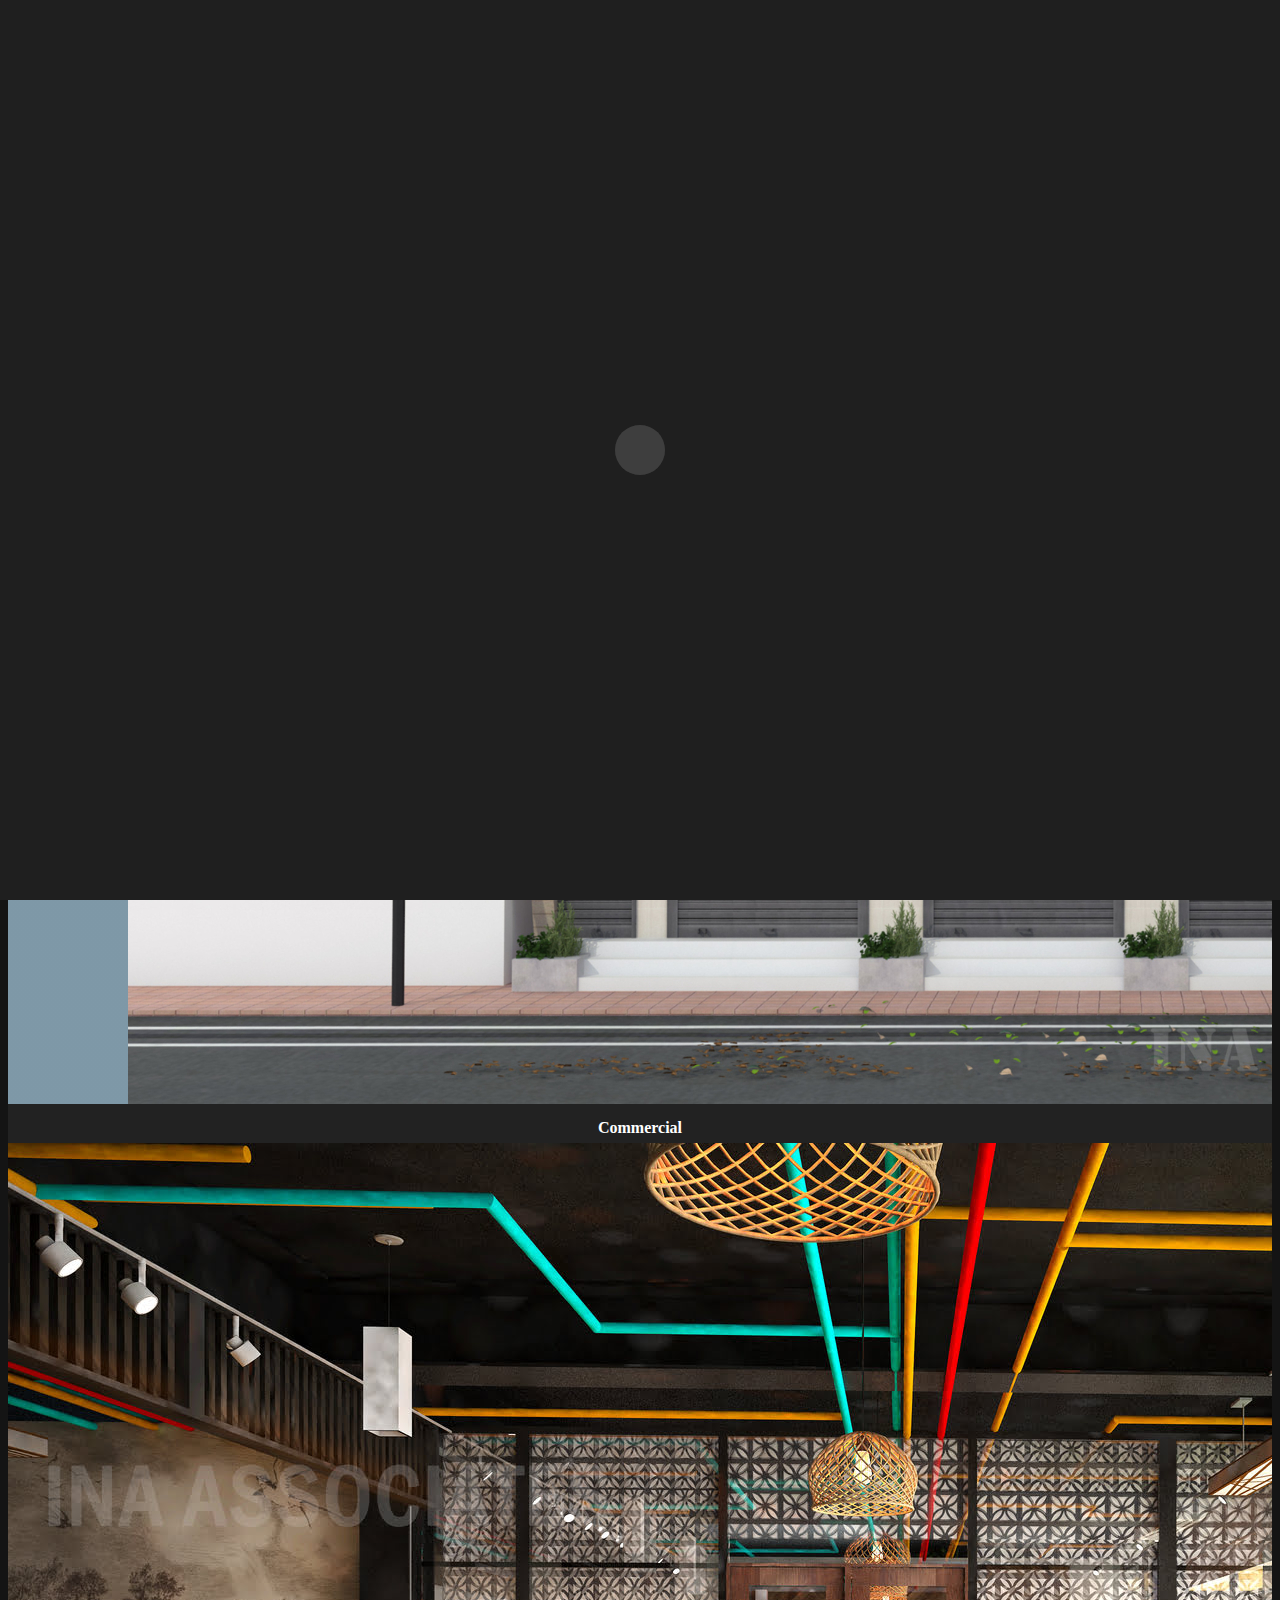
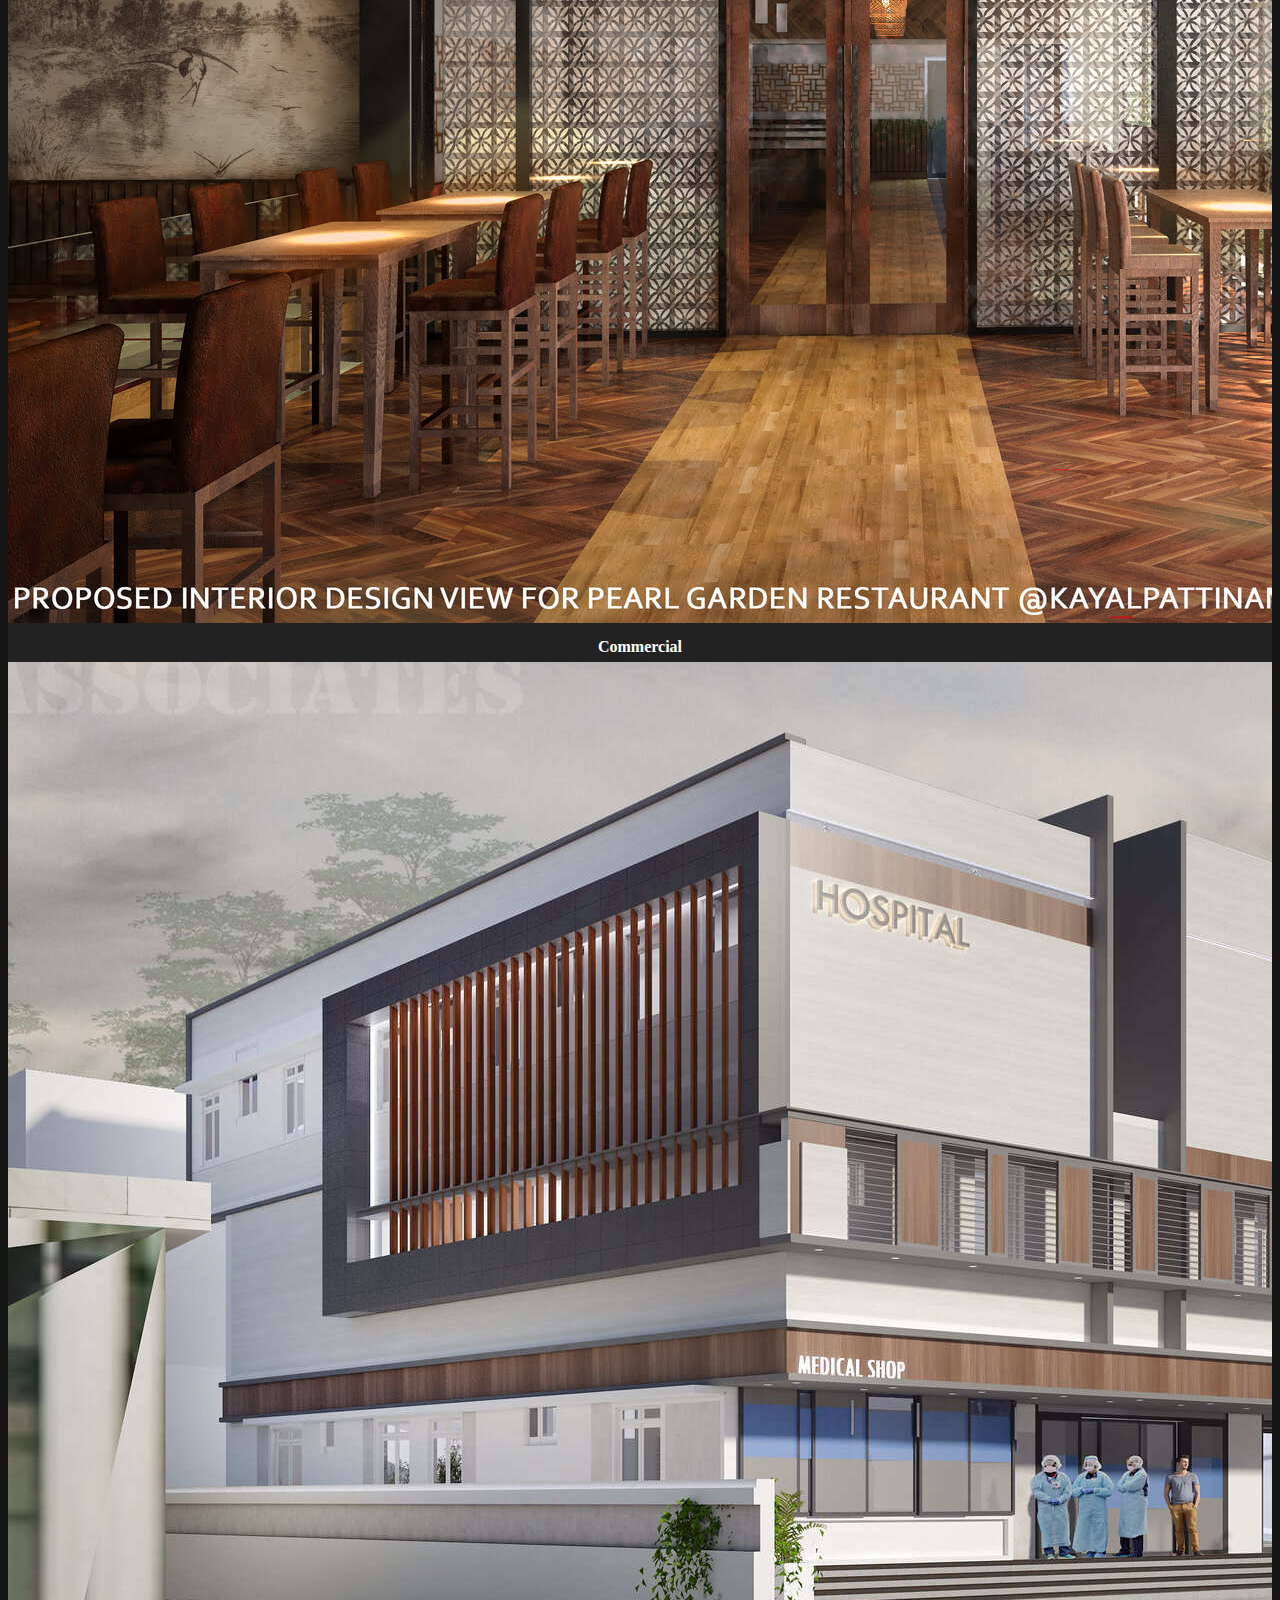
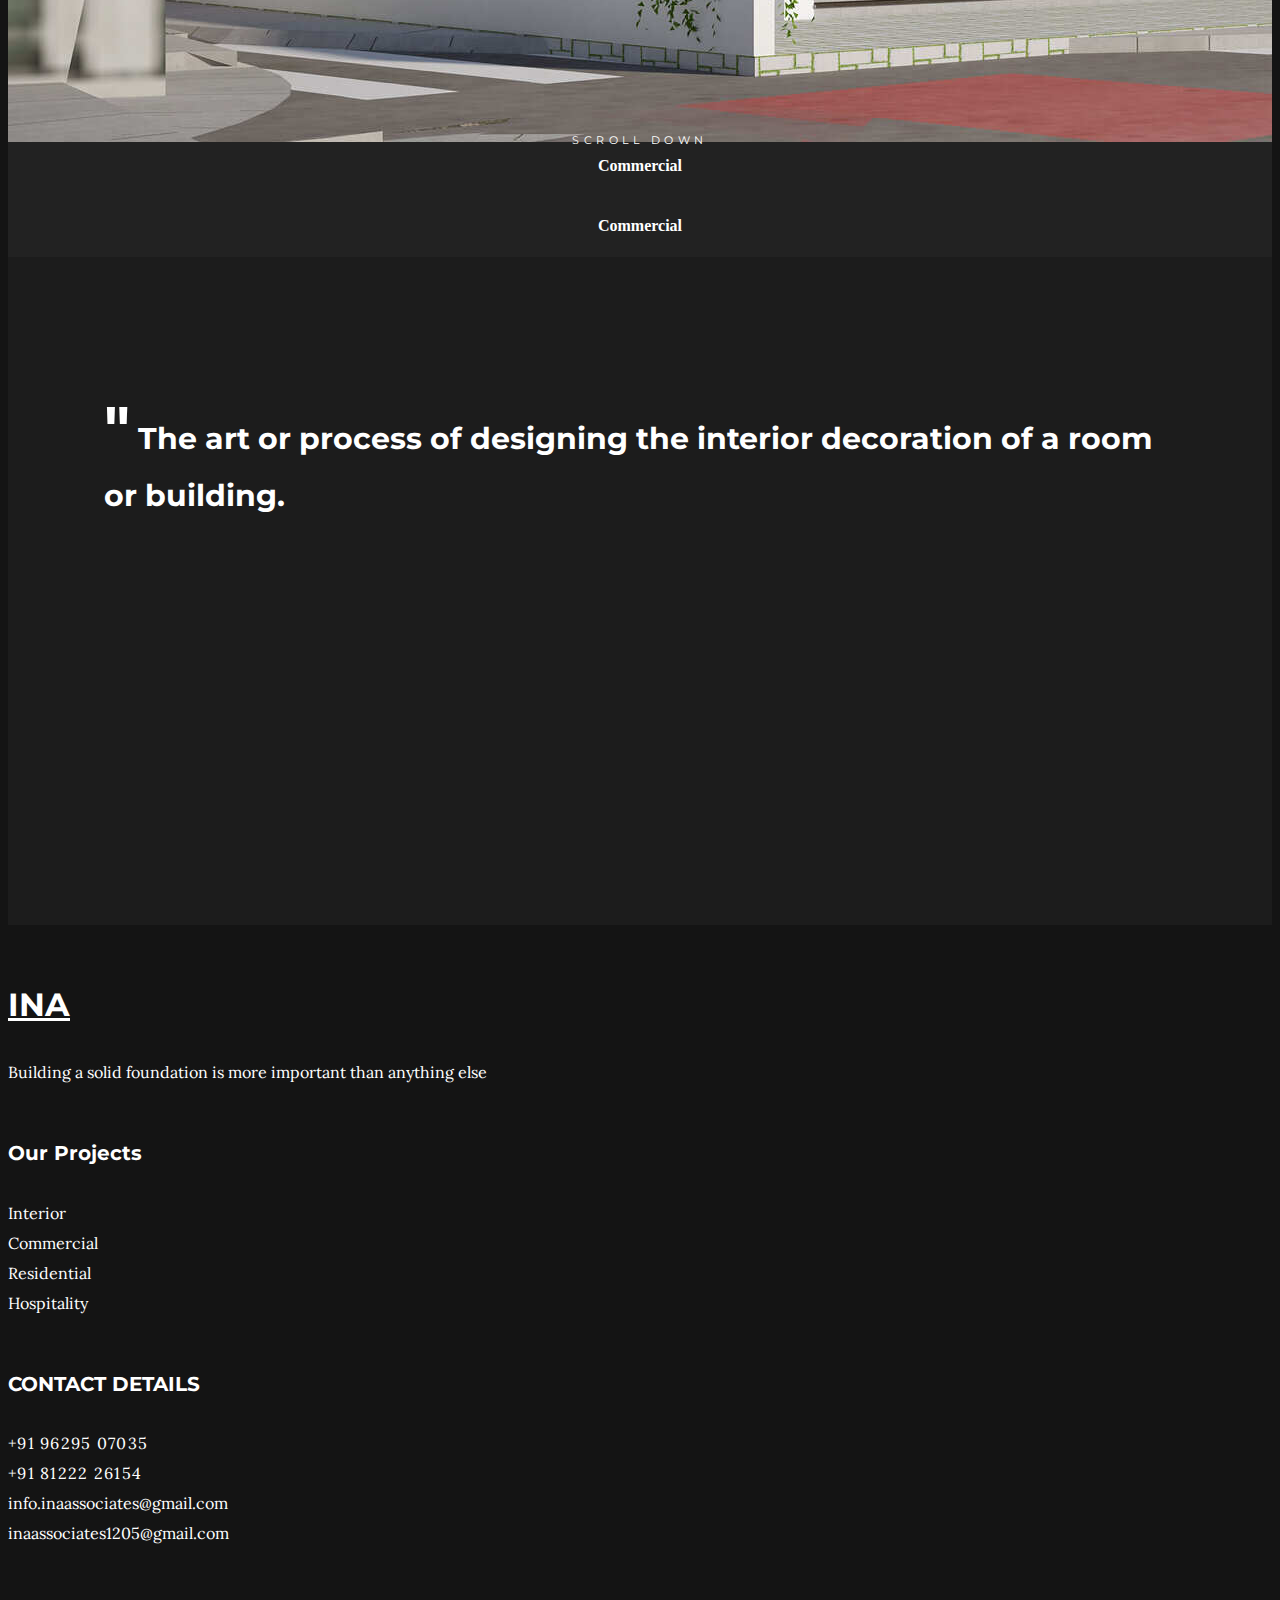
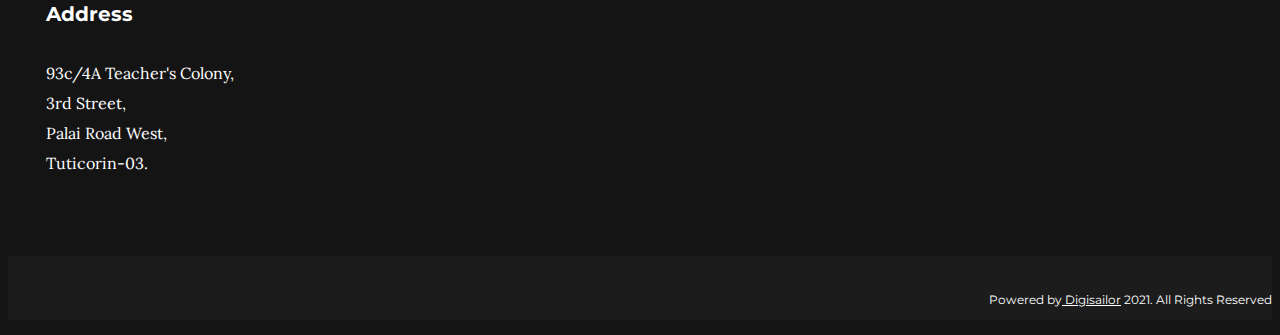
==== commit cf82a812: "changes" ====
--- a/public/commercial.html
+++ b/public/commercial.html
@@ -88,7 +88,7 @@
 
             <!-- Main image-->
 
-            <img src="assets/img/slider/index1.jpg" alt="" data-bgposition="center center" data-bgrepeat="no-repeat"
+            <img src="assets/img/commercial/commercial.jpg" alt="" data-bgposition="center center" data-bgrepeat="no-repeat"
               class="rev-slidebg" data-bgparallax="7">
 
             <!-- Layer 1 -->
@@ -244,7 +244,7 @@
                     <span class="col-news-date">
                       2020
                     </span>
-                    <h2 class="col-news-title">Project1</h2>
+                    <h2 class="col-news-title">Commercial 1</h2>
                     <p style="color: white;"><b>View Project</b></p>
                   </div>
                 </div>
@@ -260,7 +260,7 @@
                     <span class="col-news-date">
                       2020
                     </span>
-                    <h2 class="col-news-title">Project2</h2>
+                    <h2 class="col-news-title">Commercial 2</h2>
                     <p style="color: white;"><b>View Project</b></p>
                   </div>
                 </div>
@@ -275,13 +275,28 @@
                     <span class="col-news-date">
                       2020
                     </span>
-                    <h2 class="col-news-title">Project3</h2>
-                    <p style="color: white;"><b>View Project</b></p>
-                  </div>
-                </div>
-              </a>
-            </div>
-
+                    <h2 class="col-news-title">Commerciql 3</h2>
+                    <p style="color: white;"><b>View Project</b></p>
+                  </div>
+                </div>
+              </a>
+            </div>
+
+
+            <!-- <div class="col-news col-sm-6 col-md-4">
+              <a href="" style="text-decoration: none;">
+                <div class="col-news-wrapper">
+                  <img alt="" src="assets/img/news/3.jpg">
+                  <div class="col-news-content">
+                    <span class="col-news-date">
+                      2020
+                    </span>
+                    <h2 class="col-news-title">Project4</h2>
+                    <p style="color: white;"><b>View Project</b></p>
+                  </div>
+                </div>
+              </a>
+            </div>
 
             <div class="col-news col-sm-6 col-md-4">
               <a href="" style="text-decoration: none;">
@@ -291,12 +306,13 @@
                     <span class="col-news-date">
                       2020
                     </span>
-                    <h2 class="col-news-title">Project4</h2>
-                    <p style="color: white;"><b>View Project</b></p>
-                  </div>
-                </div>
-              </a>
-            </div>
+                    <h2 class="col-news-title">Project5</h2>
+                    <p style="color: white;"><b>View Project</b></p>
+                  </div>
+                </div>
+              </a>
+            </div>
+
 
             <div class="col-news col-sm-6 col-md-4">
               <a href="" style="text-decoration: none;">
@@ -306,28 +322,12 @@
                     <span class="col-news-date">
                       2020
                     </span>
-                    <h2 class="col-news-title">Project5</h2>
-                    <p style="color: white;"><b>View Project</b></p>
-                  </div>
-                </div>
-              </a>
-            </div>
-
-
-            <div class="col-news col-sm-6 col-md-4">
-              <a href="" style="text-decoration: none;">
-                <div class="col-news-wrapper">
-                  <img alt="" src="assets/img/news/3.jpg">
-                  <div class="col-news-content">
-                    <span class="col-news-date">
-                      2020
-                    </span>
                     <h2 class="col-news-title">Project6</h2>
                     <p style="color: white;"><b>View Project</b></p>
                   </div>
                 </div>
               </a>
-            </div>
+            </div> -->
 
           </div>
         </div>
@@ -339,20 +339,29 @@
     <footer id="footer" class="footer">
       <div class="container">
         <div class="row-base row">
-          <div class="brand-info col-base col-sm-6 col-md-4">
+          <div class="brand-info col-base col-sm-6 col-md-6 col-lg-4">
             <a href="#top" class="brand js-target-scroll">INA</a>
             <p>Building a solid foundation is more important than anything else</p>
           </div>
 
-          <div class="col-base col-sm-6 col-md-4 col-md-offset-1">
+          <div class="col-base col-sm-6 col-md-6 col-lg-2" >
+            <div class="head">Our Projects</div>
+            <div><a href="Interiordesign.html" style="text-decoration: none;">Interior</a></div>
+            <div><a href="commercial.html" style="text-decoration: none;">Commercial</a></div>
+            <div><a href="Residence.html" style="text-decoration: none;">Residential</a></div>
+            <div><a href="Hospitality.html" style="text-decoration: none;">Hospitality</a></div>
+            
+            
+          </div>
+          <div class="col-base col-sm-6 col-md-6 col-lg-3">
             <div class="head">CONTACT DETAILS</div>
-            <div class="phone"><i class="fa fa-phone"></i> +96295 07035</div>
-            <div class="phone"><i class="fa fa-phone"></i> +81222 26154</div>
+            <div class="phone"><i class="fa fa-phone"></i> +91 96295 07035</div>
+            <div class="phone"><i class="fa fa-phone"></i> +91 81222 26154</div>
             <div class="email"><i class="fa fa-envelope"></i> info.inaassociates@gmail.com</div>
-            <div class="email"><i class="fa fa-envelope"></i> inaassociates1205@gmail.com</div>
+            <div class="email"><i class="fa fa-envelope"></i> inaassociates1205@gmail.com </div>
           </div>
-          <div class="col-subscribe col-base col-sm-6 col-md-3">
-            <div class="head">ADDRESS</div>
+          <div class="col-subscribe col-base col-sm-6 col-md-6 col-lg-3" style="padding-left:3%;">
+            <div class="head">Address</div>
             <div class="address">93c/4A Teacher's Colony,<br>3rd Street,<br>Palai Road West,<br>Tuticorin-03. </div>
             <!-- <div>3rd Street,</div>
             <div>Palai Road West,</div>
--- a/public/assets/css/style.css
+++ b/public/assets/css/style.css
@@ -85,7 +85,7 @@
  
 }
  .bgimg {
-  background: url(../img/icon/imag.jpg);
+  background: url(../img/icon/img.jpg);
 	height:max-content;
 	background-attachment:fixed;
 	background-position:center;
@@ -1946,9 +1946,10 @@
 }
 
 .head{
-  font-size: 17px;
+  font-size: 20px;
   font-family: 'Montserrat', sans-serif;
   font-weight: bold;
+  margin-bottom: 2%;
 }
 
 .nav-bottom{
@@ -2006,7 +2007,7 @@
   font-family: 'Montserrat', sans-serif;
   color:#fff;
   font-weight: 400;
-  margin-top:4.5em;
+  margin-top:6.5em;
   padding: 1.7em 0;
   background-color: #1c1c1c;
   font-size:0.75em;
@@ -2287,4 +2288,22 @@
   color: #fff;
   top: 5px;
 }
-
+/* single project details */
+.single-price {
+  background: #141414;
+  box-shadow: 0px 4px 25px rgb(36 35 35 / 9%);
+  border-radius: 20px;
+  position: relative;
+  transition: .6s;
+}
+.price-qoute {
+  padding: 10px 0 5px 20px;
+}
+.price-details {
+  padding: 0 20px;
+}
+.price-details ul li {
+  line-height: 40px;
+  color: #5c5e71;
+  font-size: 17px;
+}
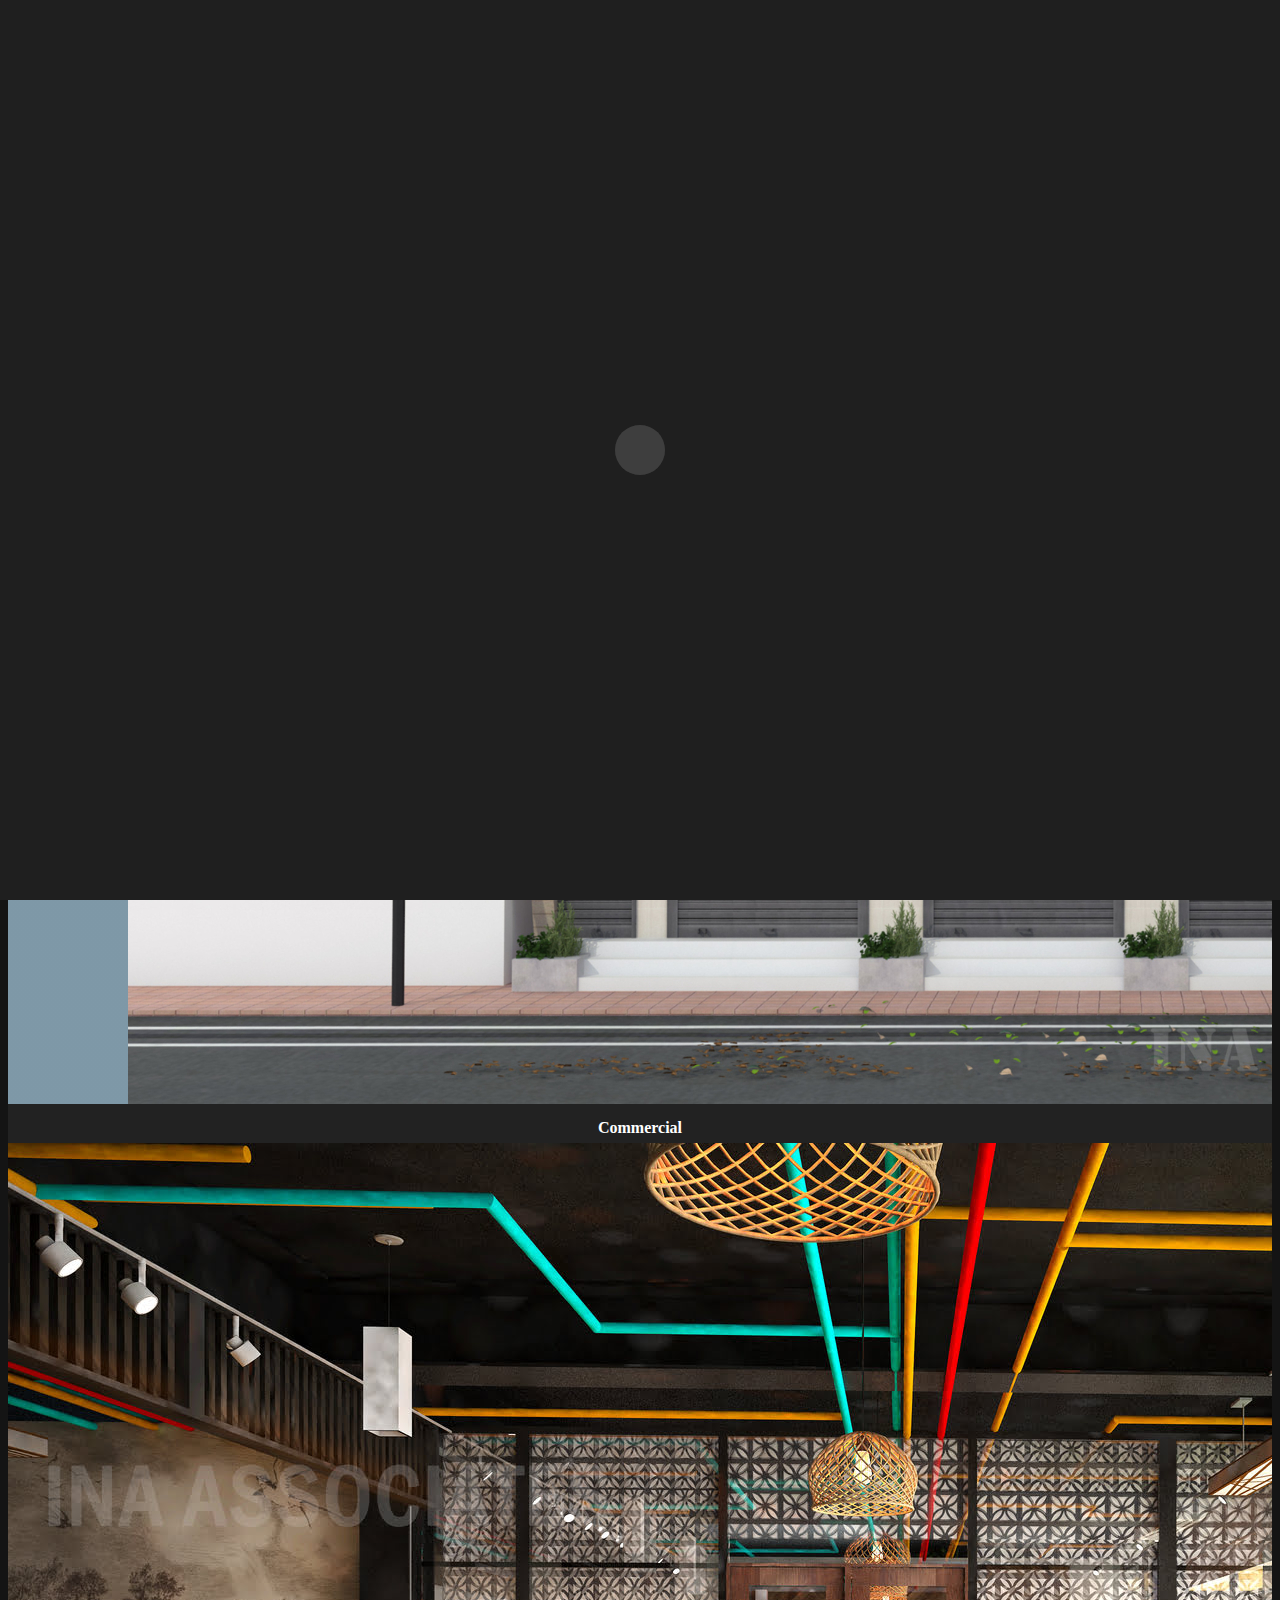
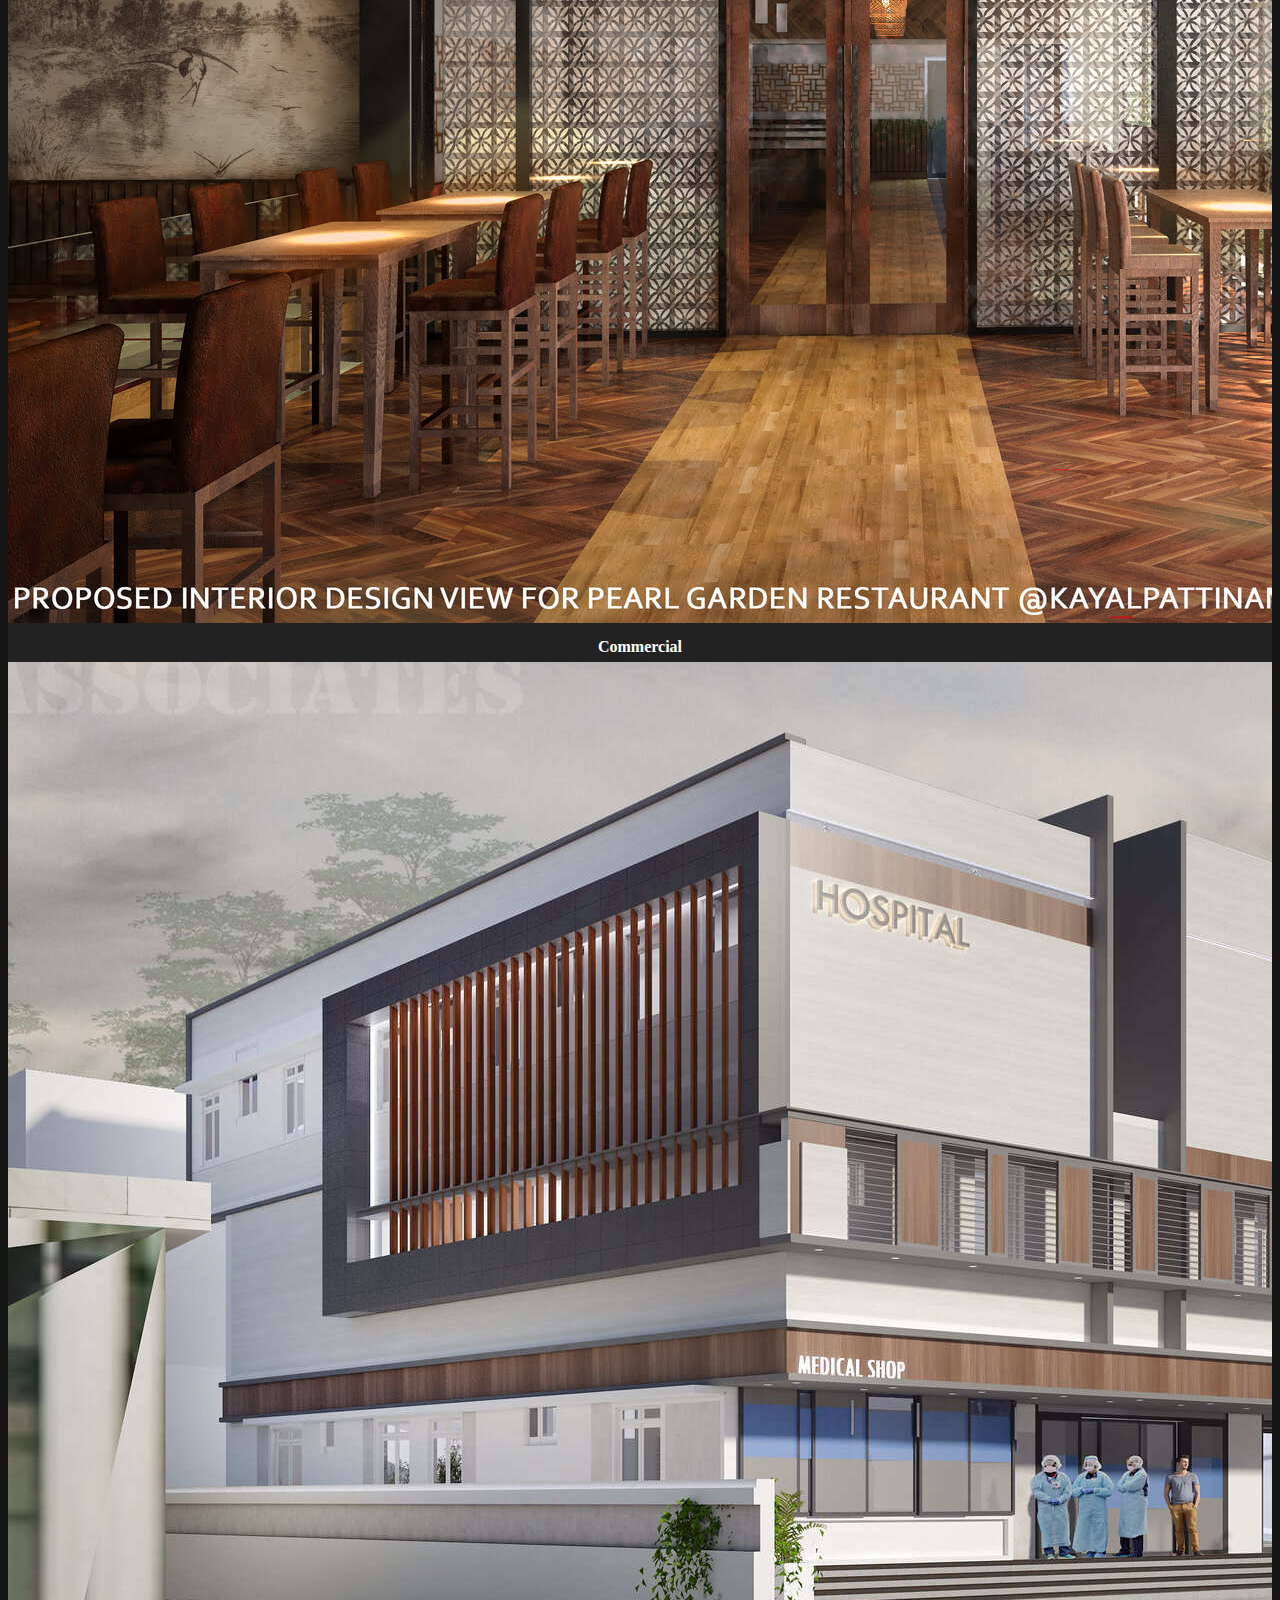
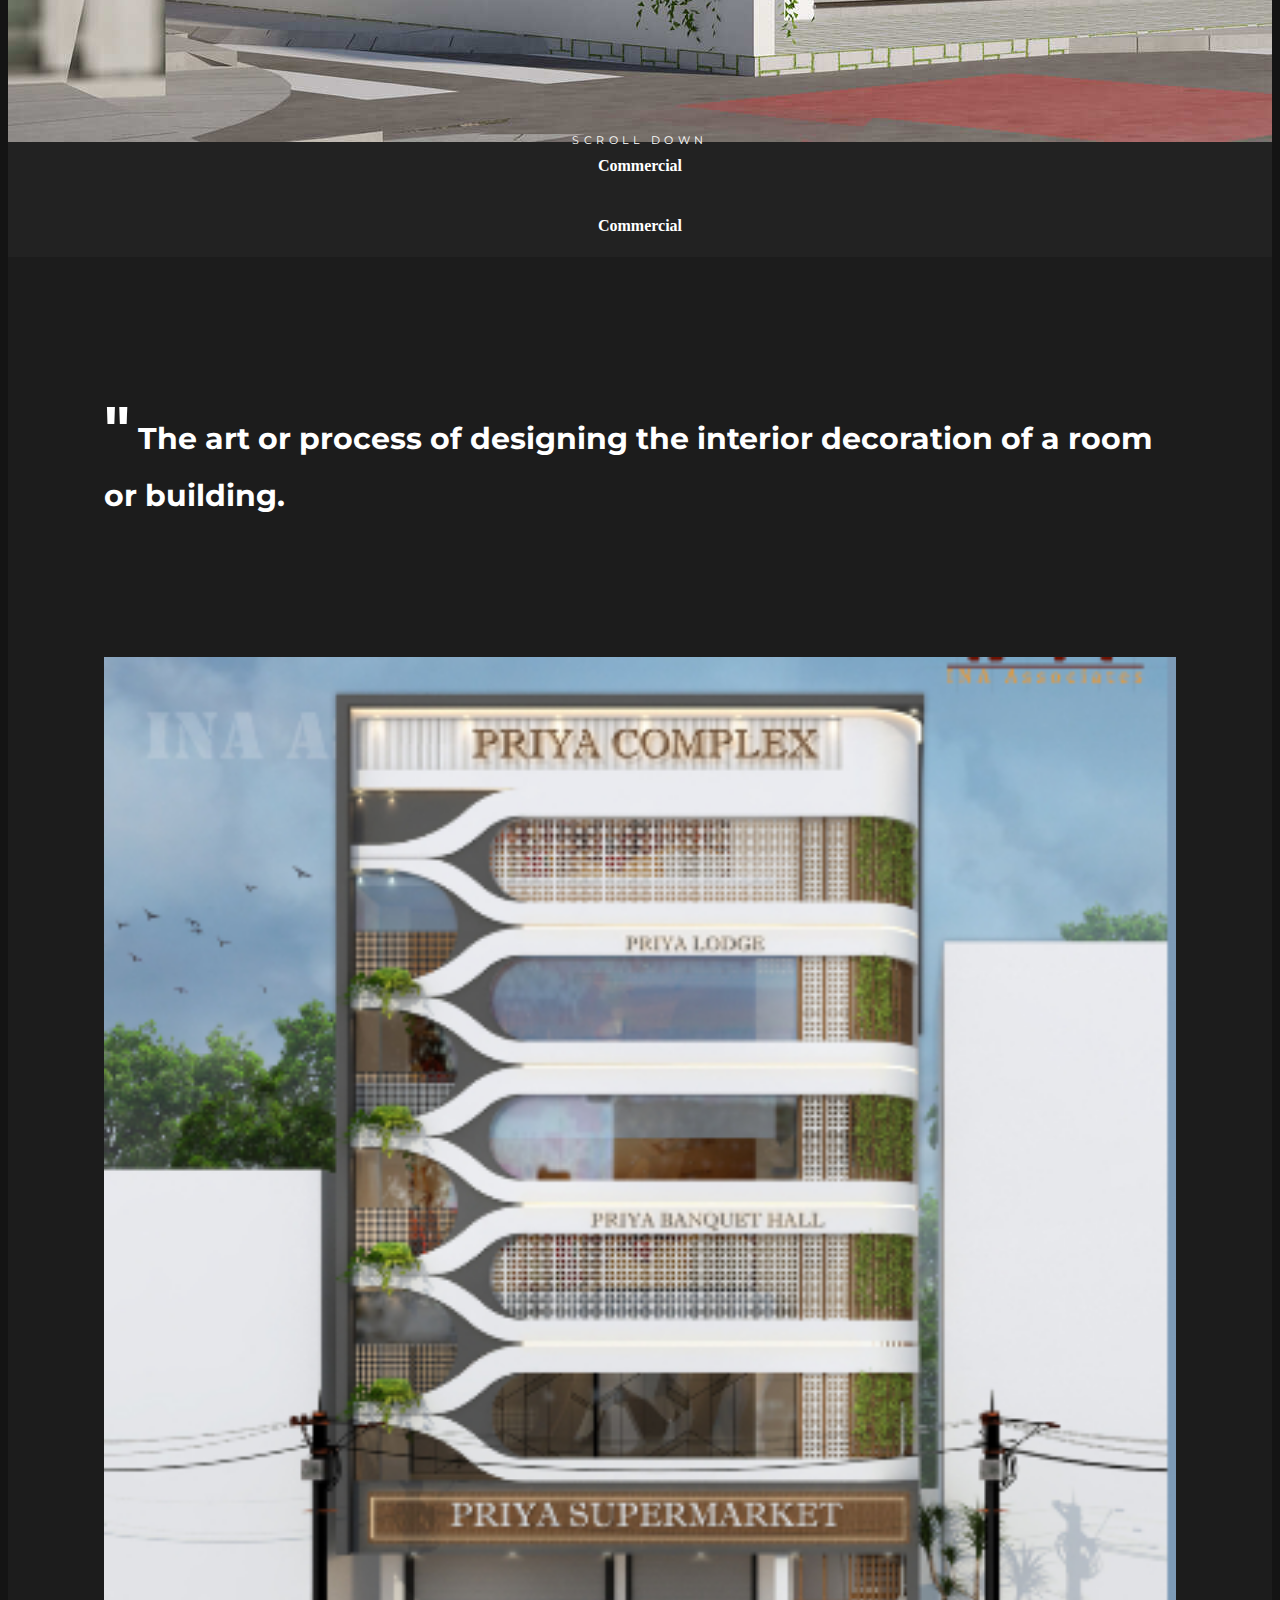
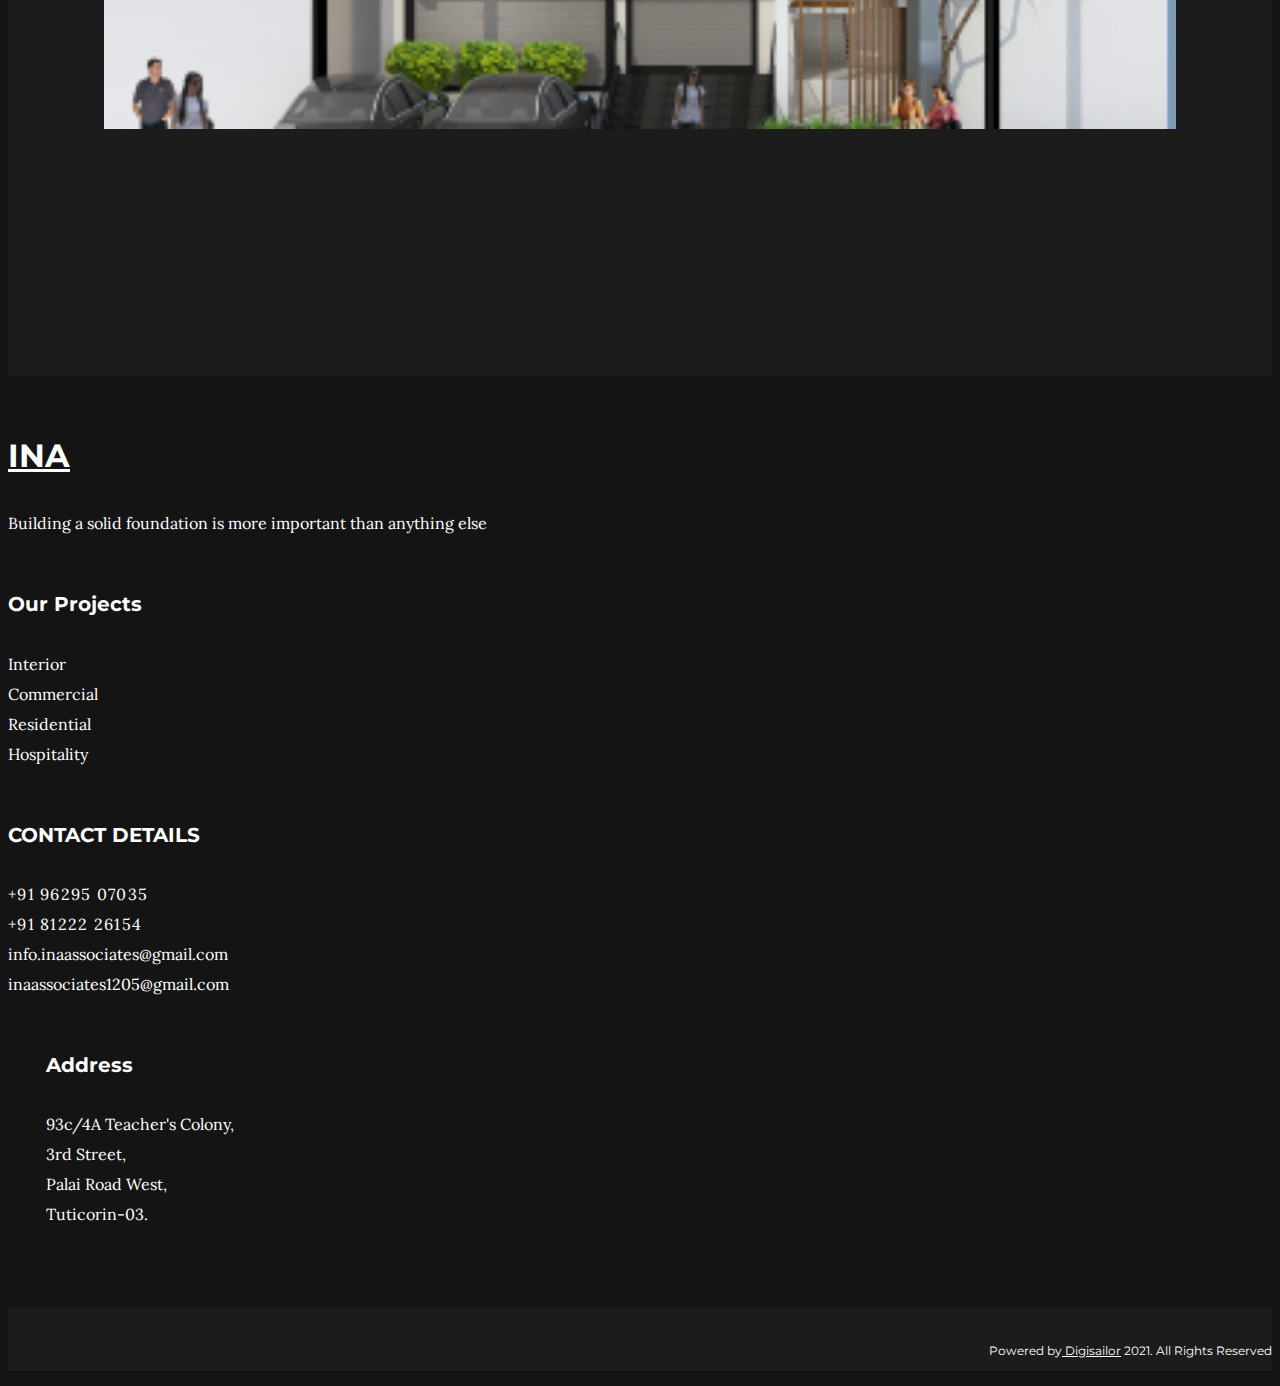
==== commit 3200b8f4: "changes" ====
--- a/public/commercial.html
+++ b/public/commercial.html
@@ -237,7 +237,7 @@
         <div class="container-fluid">
           <div class="row row-news">
             <div class="col-news col-sm-6 col-md-4">
-              <a href="" style="text-decoration: none;">
+              <a href="commercial1.html" style="text-decoration: none;">
                 <div class="col-news-wrapper">
                   <img alt="" src="assets/img/news/3.jpg">
                   <div class="col-news-content">
@@ -253,9 +253,9 @@
 
 
             <div class="col-news col-sm-6 col-md-4">
-              <a href="" style="text-decoration: none;">
-                <div class="col-news-wrapper">
-                  <img alt="" src="assets/img/news/3.jpg">
+              <a href="commercial2.html" style="text-decoration: none;">
+                <div class="col-news-wrapper">
+                  <img alt="" src="assets/img//commercial/elevation370.jpg">
                   <div class="col-news-content">
                     <span class="col-news-date">
                       2020
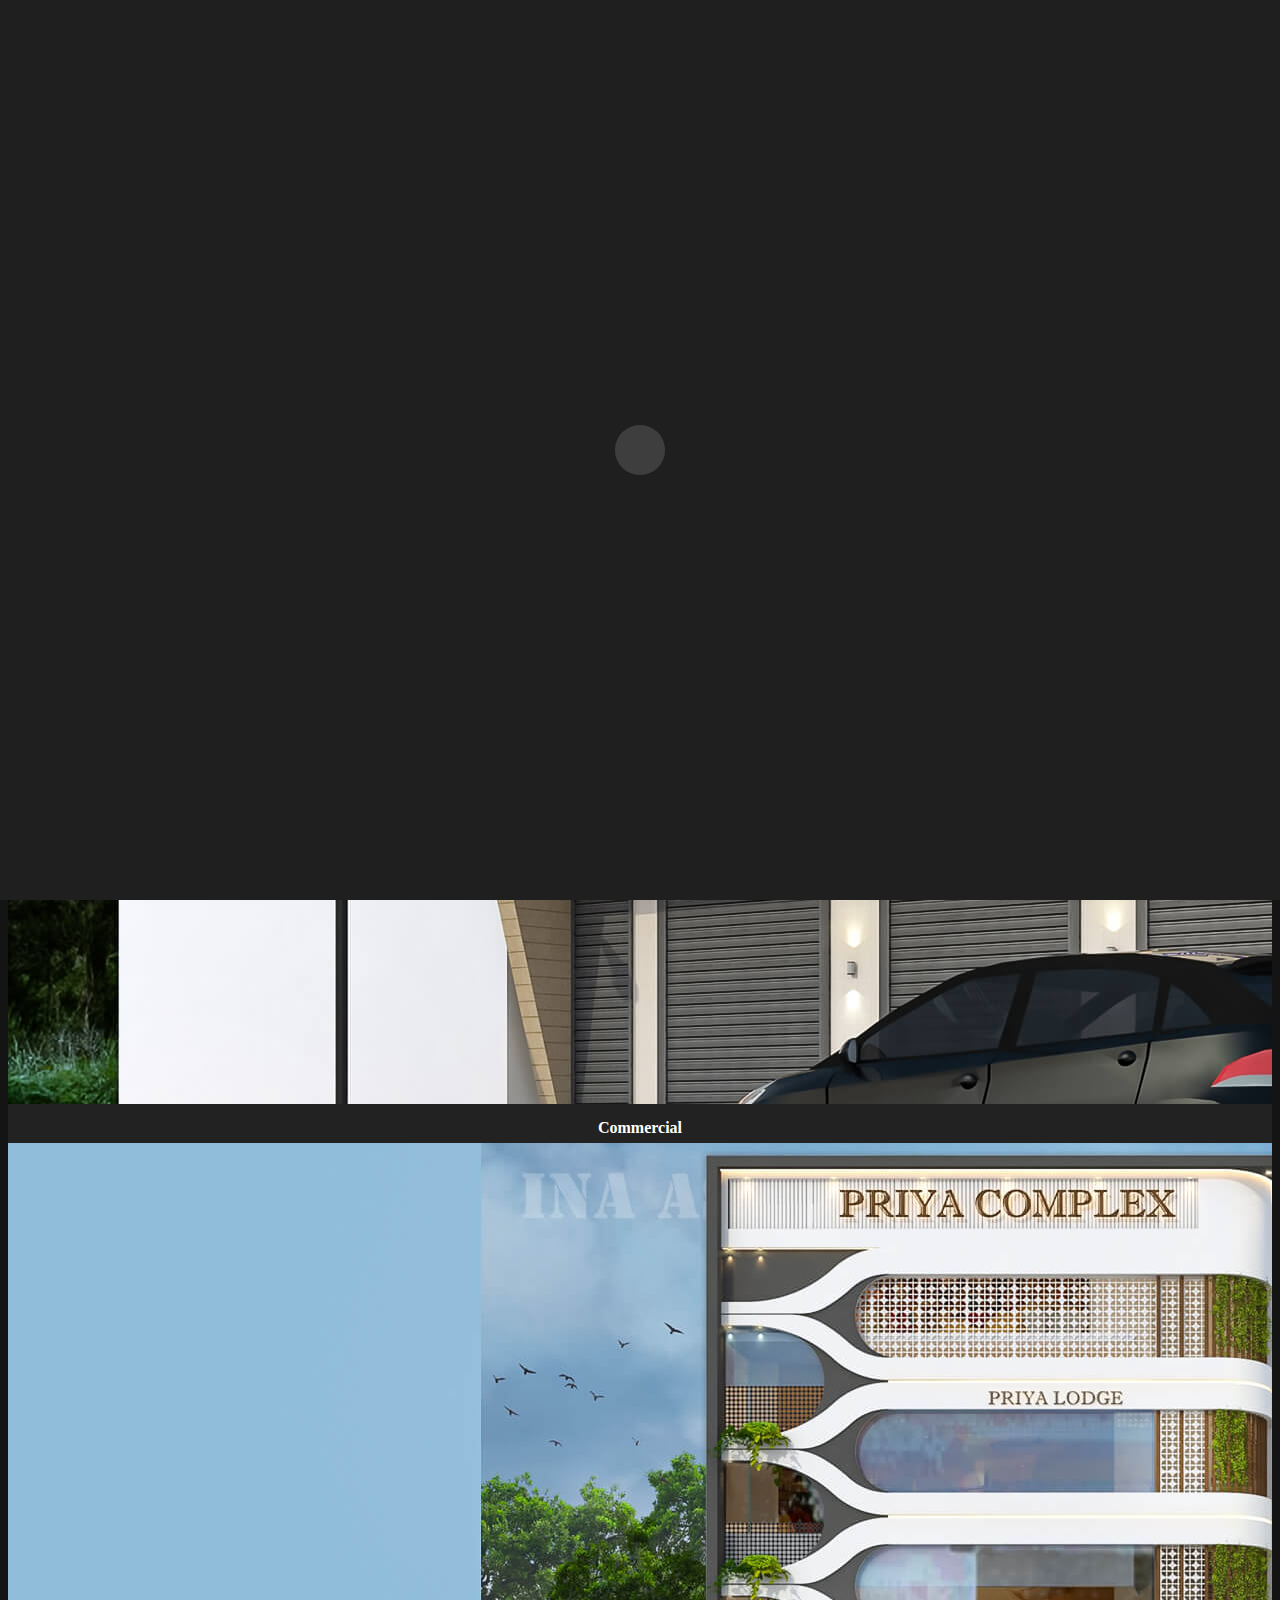
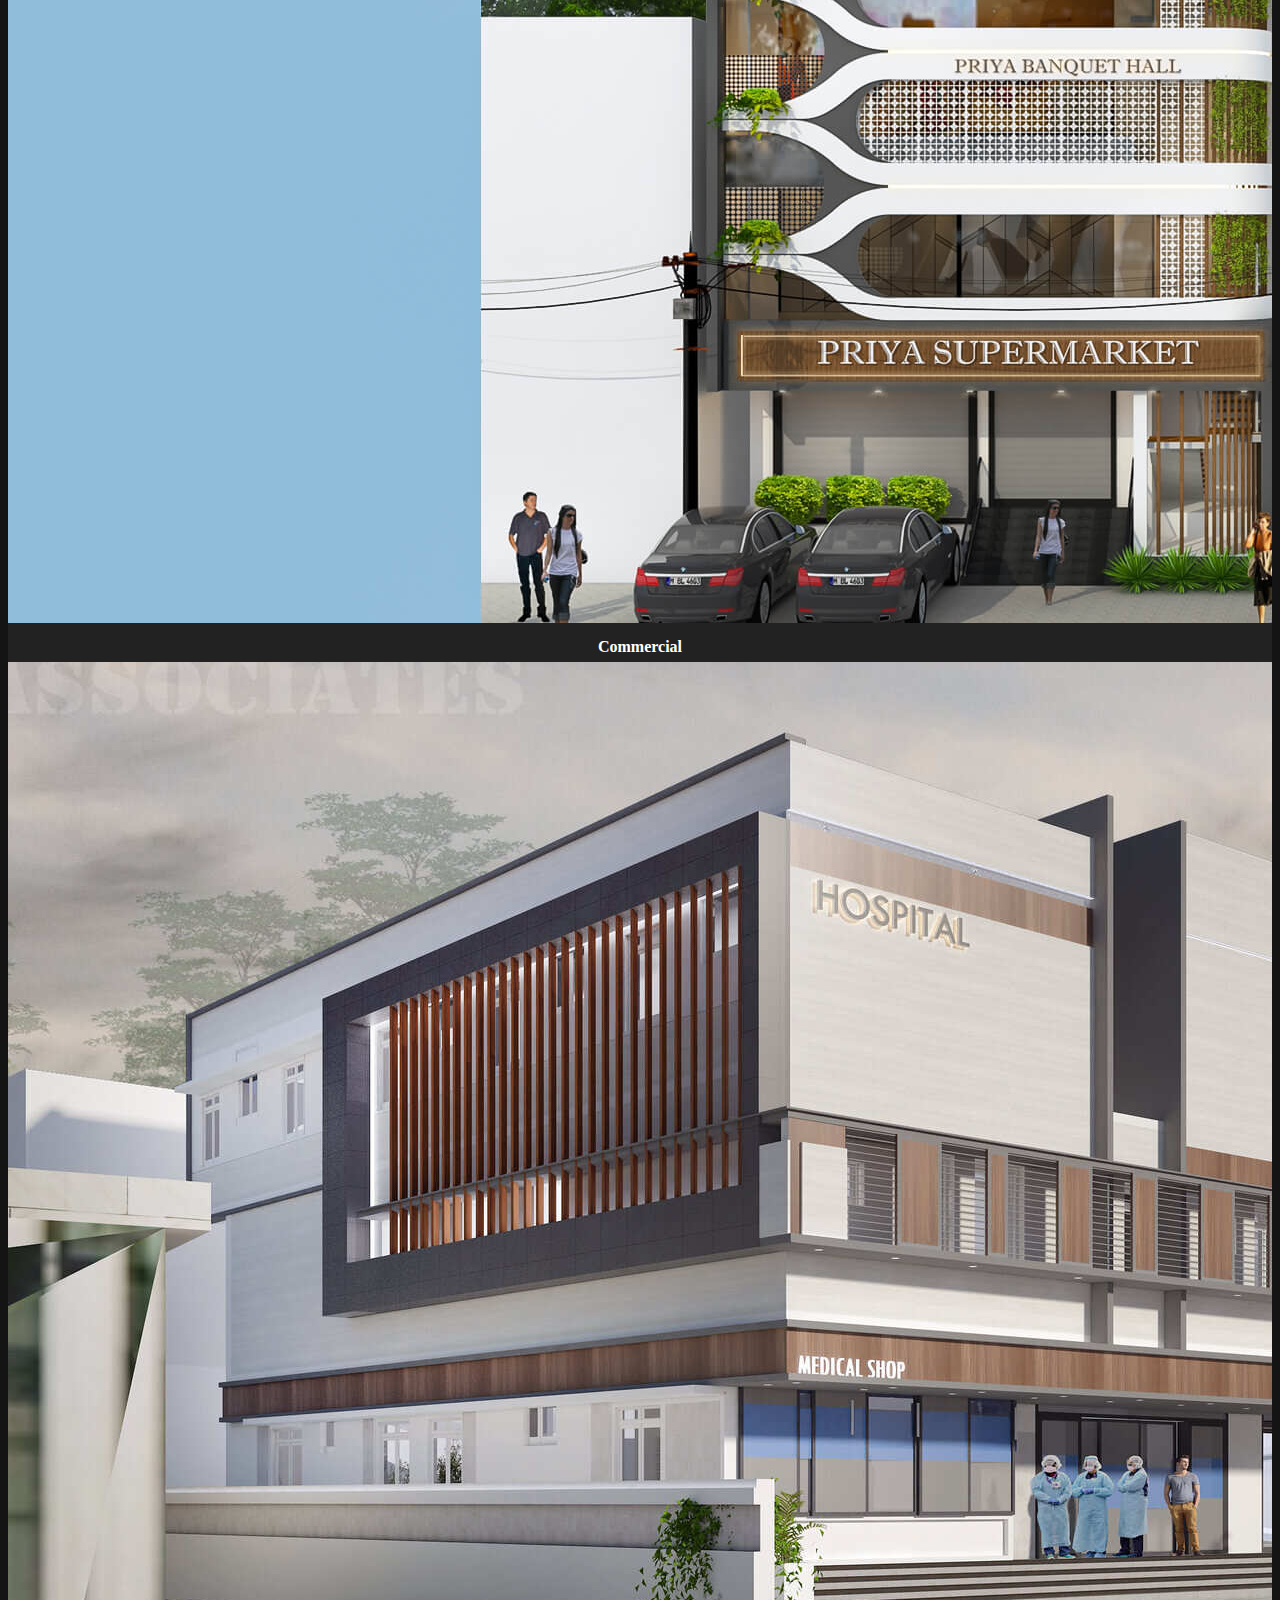
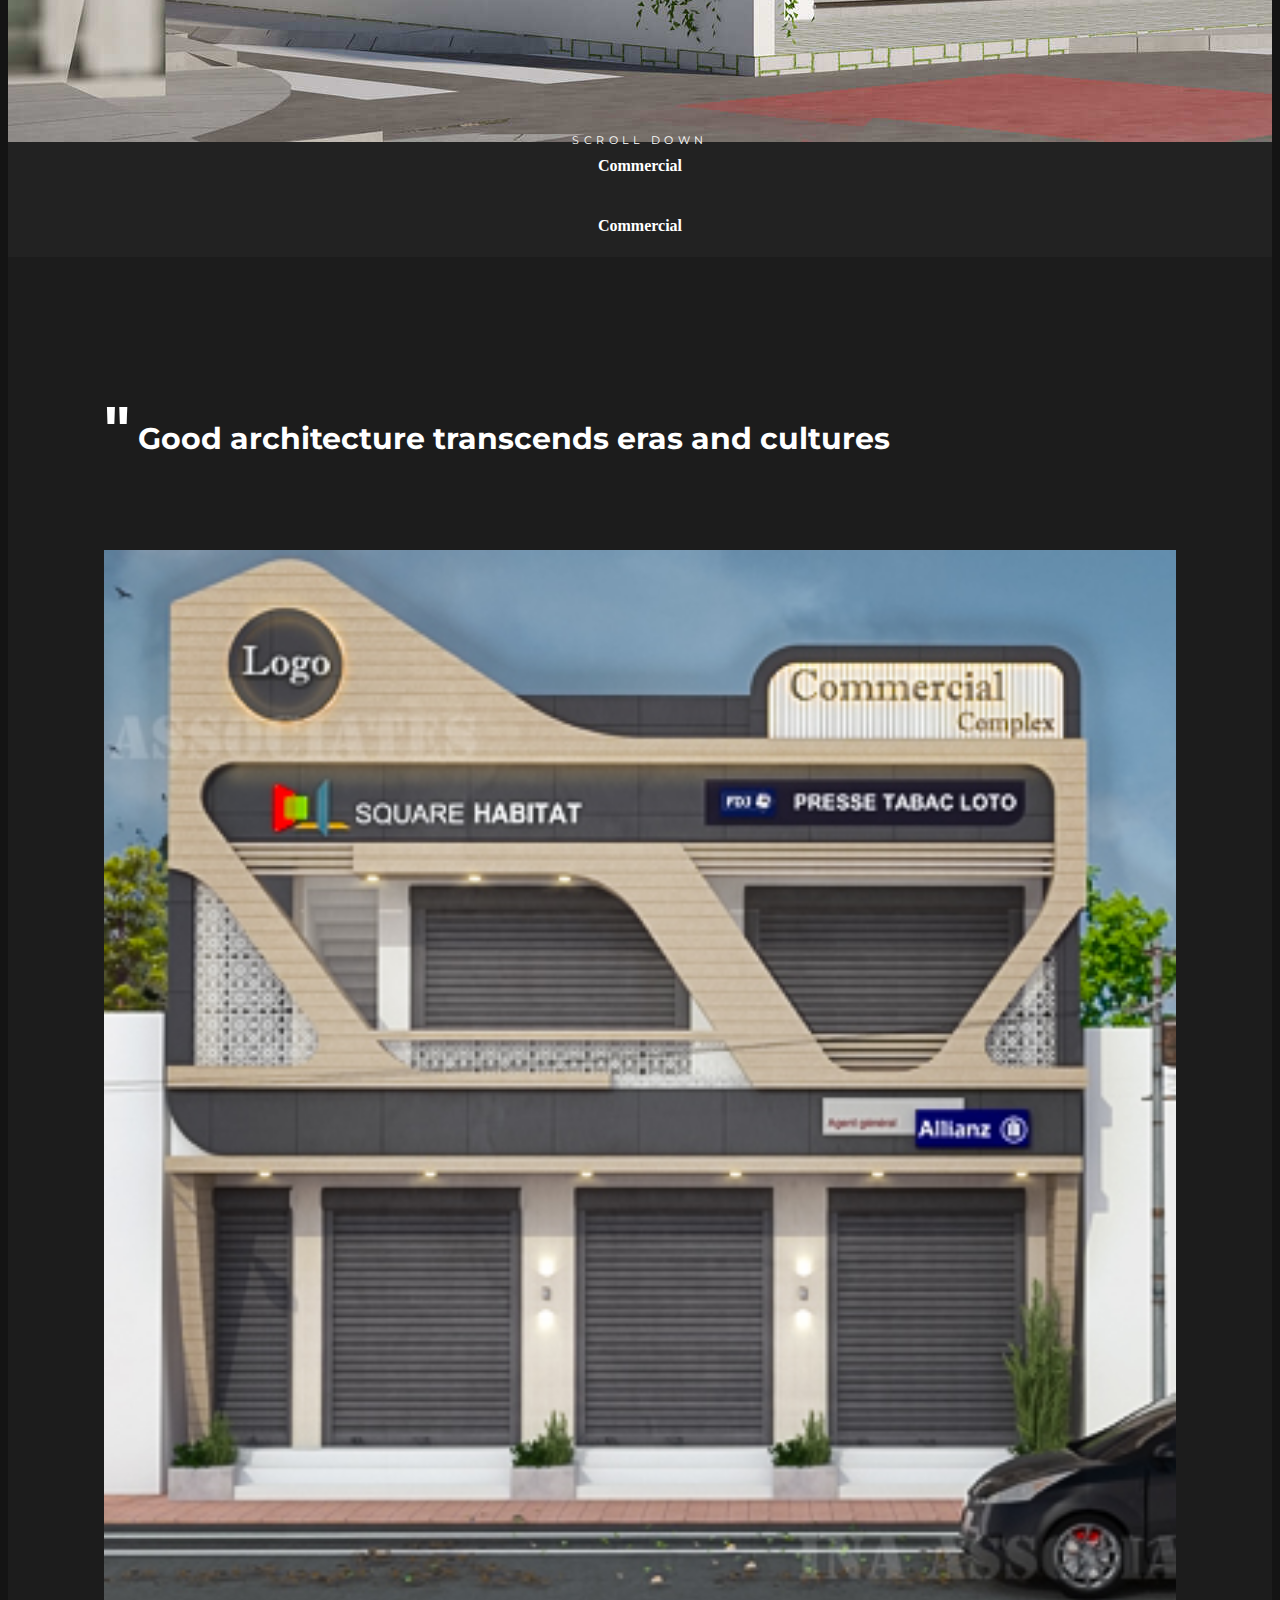
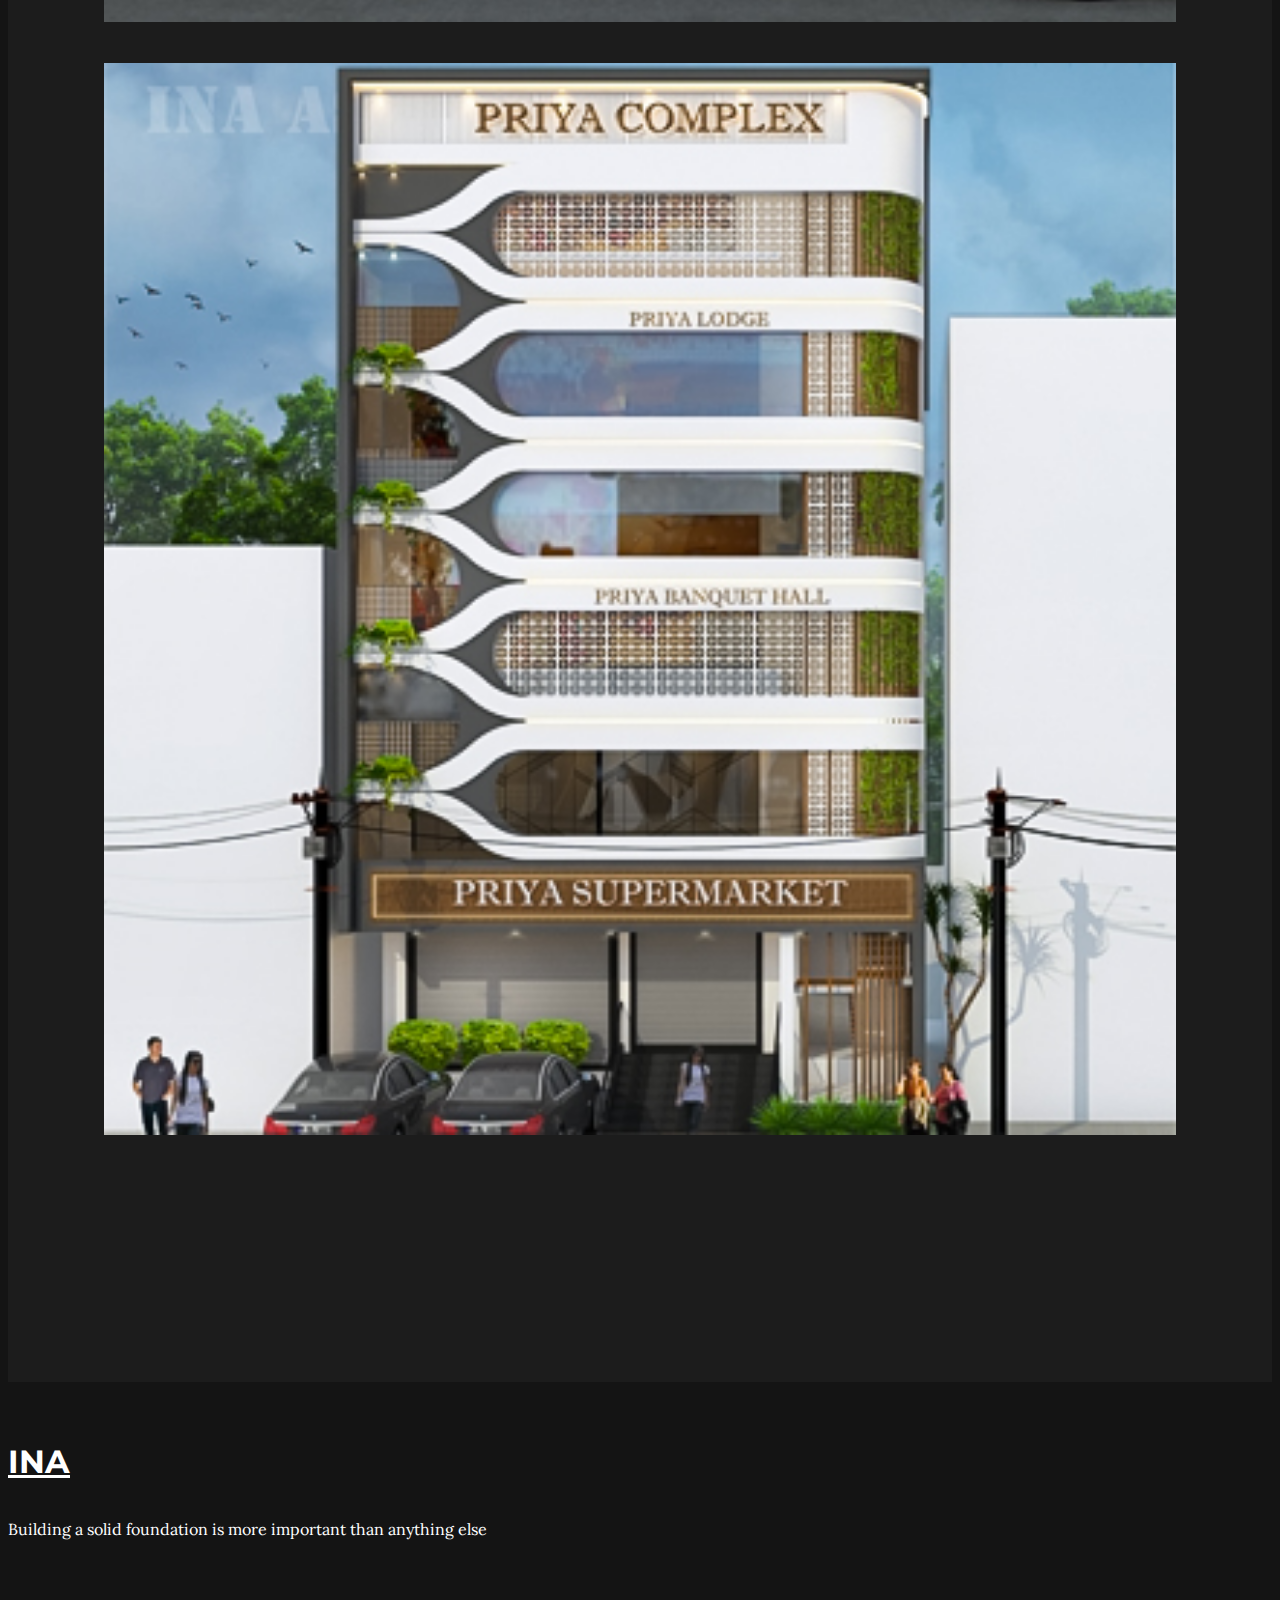
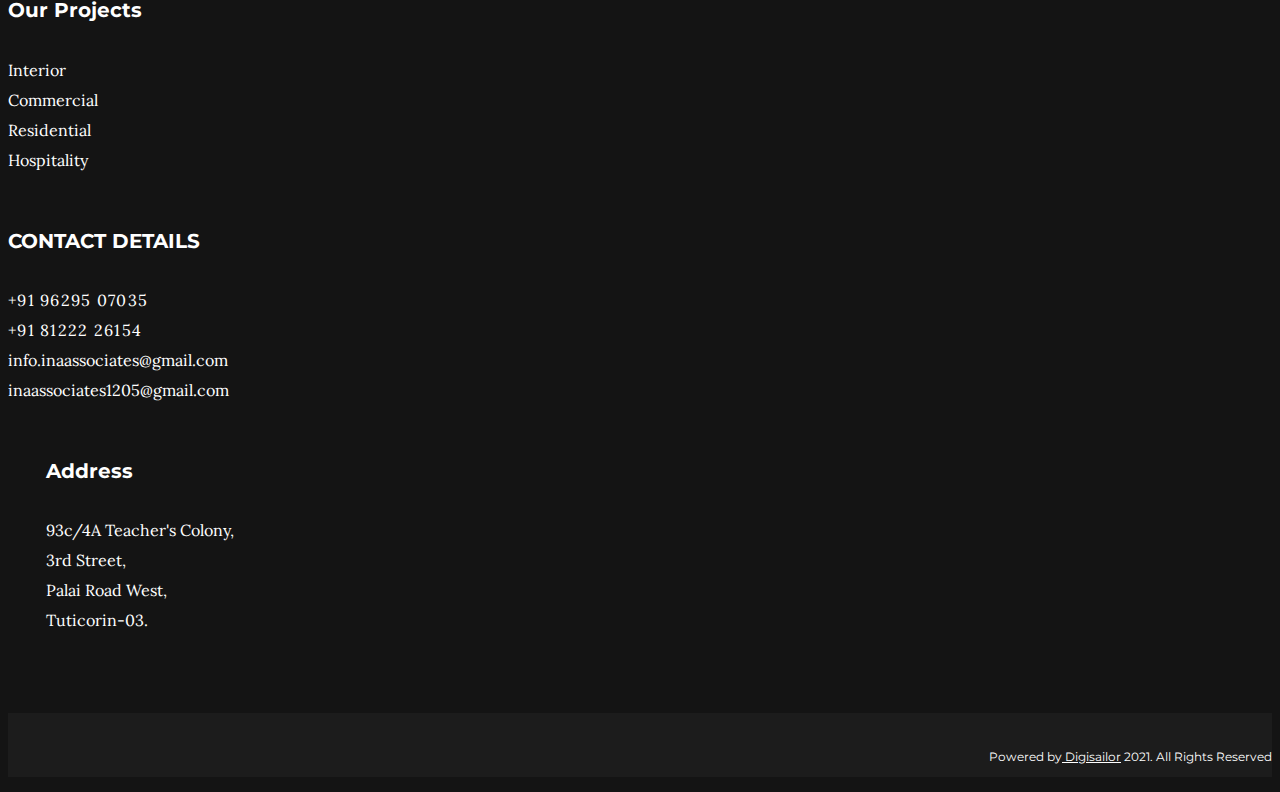
==== commit c4eb47f7: "changes" ====
--- a/public/commercial.html
+++ b/public/commercial.html
@@ -88,7 +88,7 @@
 
             <!-- Main image-->
 
-            <img src="assets/img/commercial/commercial.jpg" alt="" data-bgposition="center center" data-bgrepeat="no-repeat"
+            <img src="assets/img/commercial/commercial2.jpg" alt="" data-bgposition="center center" data-bgrepeat="no-repeat"
               class="rev-slidebg" data-bgparallax="7">
 
             <!-- Layer 1 -->
@@ -120,7 +120,7 @@
 
             <!-- Main image-->
 
-            <img src="assets/img/slider/index2.jpg" alt="" data-bgposition="center center" data-bgrepeat="no-repeat"
+            <img src="assets/img/commercial/elevation1.jpg" alt="" data-bgposition="center center" data-bgrepeat="no-repeat"
               class="rev-slidebg" data-bgparallax="7">
 
             <!-- Layer 1 -->
@@ -227,8 +227,7 @@
         <div class="row">
           <header class="text-center col-md-8 col-md-offset-2 ">
             <h3 class="section-title-2" style="margin-top: -18px;"> <span class="quote"
-                style="font-size: 200%;">"</span> The art or process of designing the interior decoration of a room or
-              building.
+                style="font-size: 200%;">"</span> Good architecture transcends eras and cultures
             </h3>
           </header>
         </div>
@@ -239,7 +238,7 @@
             <div class="col-news col-sm-6 col-md-4">
               <a href="commercial1.html" style="text-decoration: none;">
                 <div class="col-news-wrapper">
-                  <img alt="" src="assets/img/news/3.jpg">
+                  <img alt="" src="assets/img/commercial/commercial370.jpg">
                   <div class="col-news-content">
                     <span class="col-news-date">
                       2020
@@ -275,7 +274,7 @@
                     <span class="col-news-date">
                       2020
                     </span>
-                    <h2 class="col-news-title">Commerciql 3</h2>
+                    <h2 class="col-news-title">Commercial 3</h2>
                     <p style="color: white;"><b>View Project</b></p>
                   </div>
                 </div>
